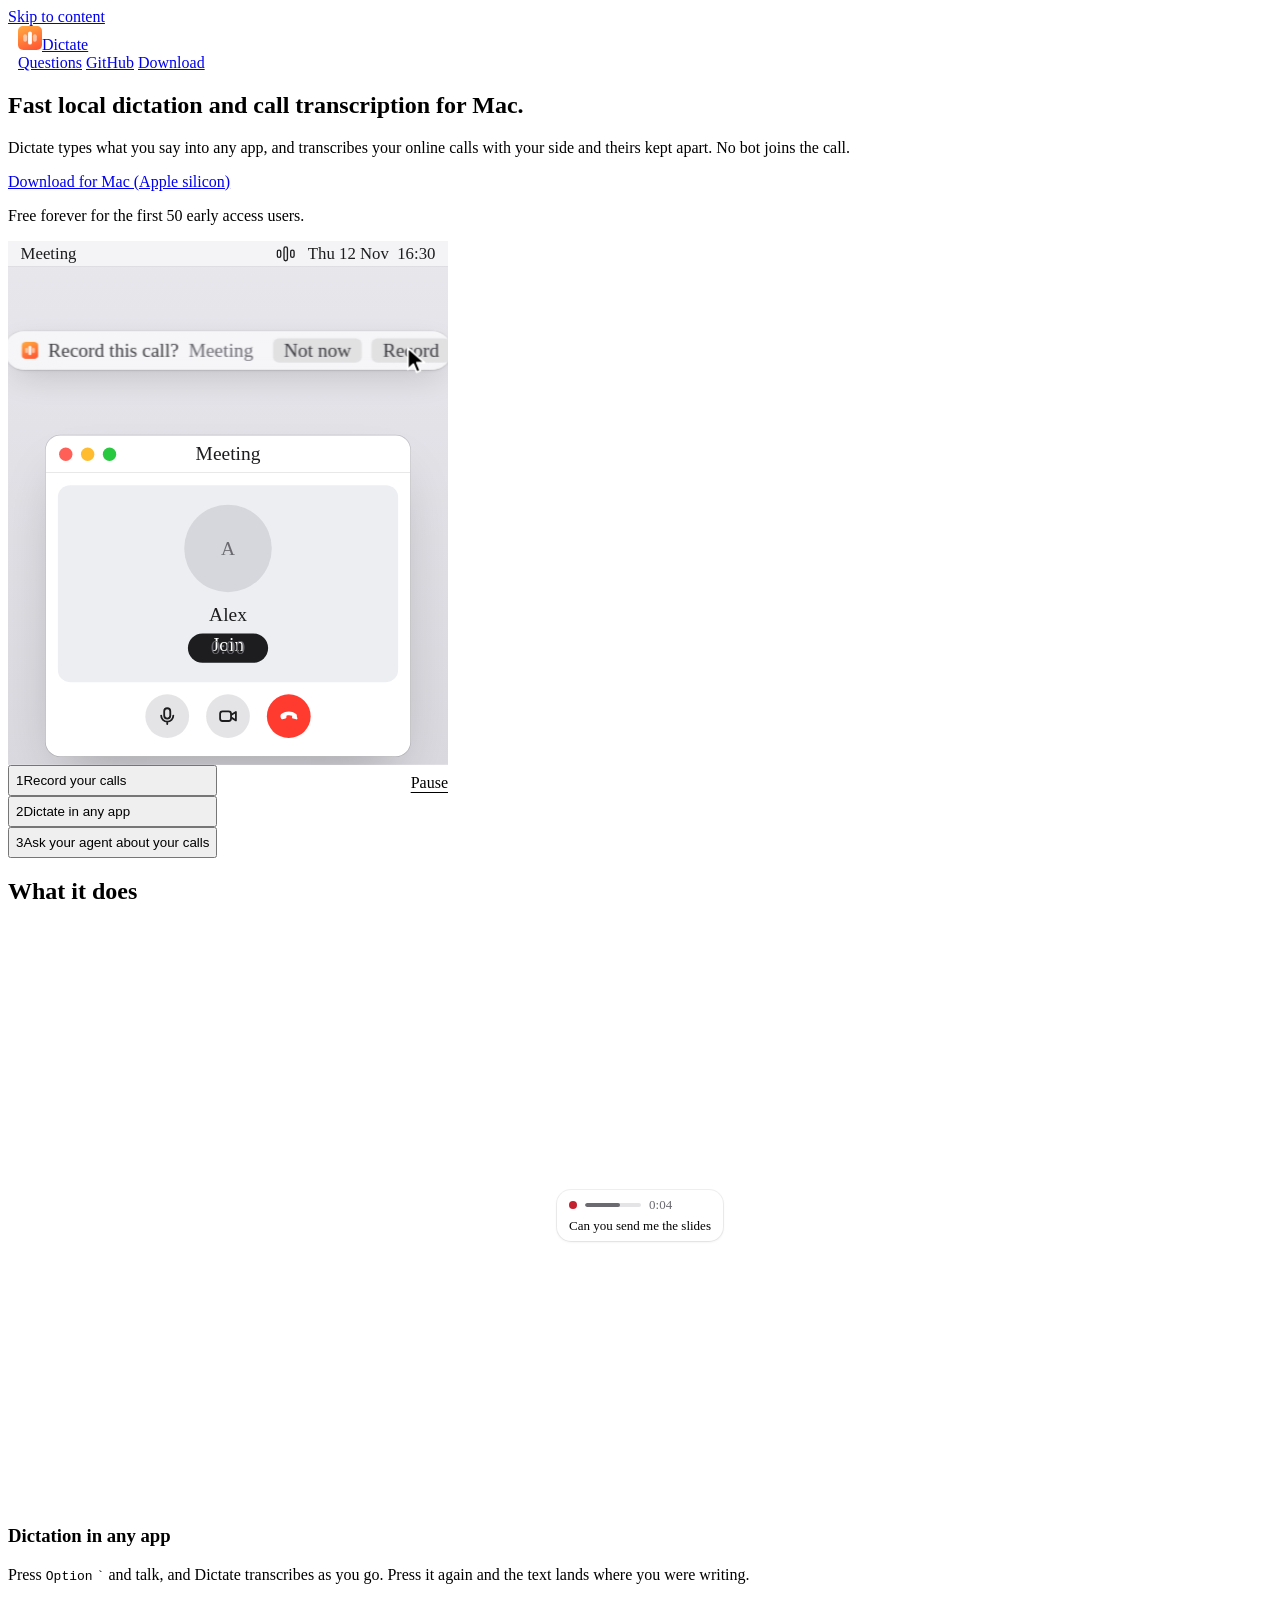
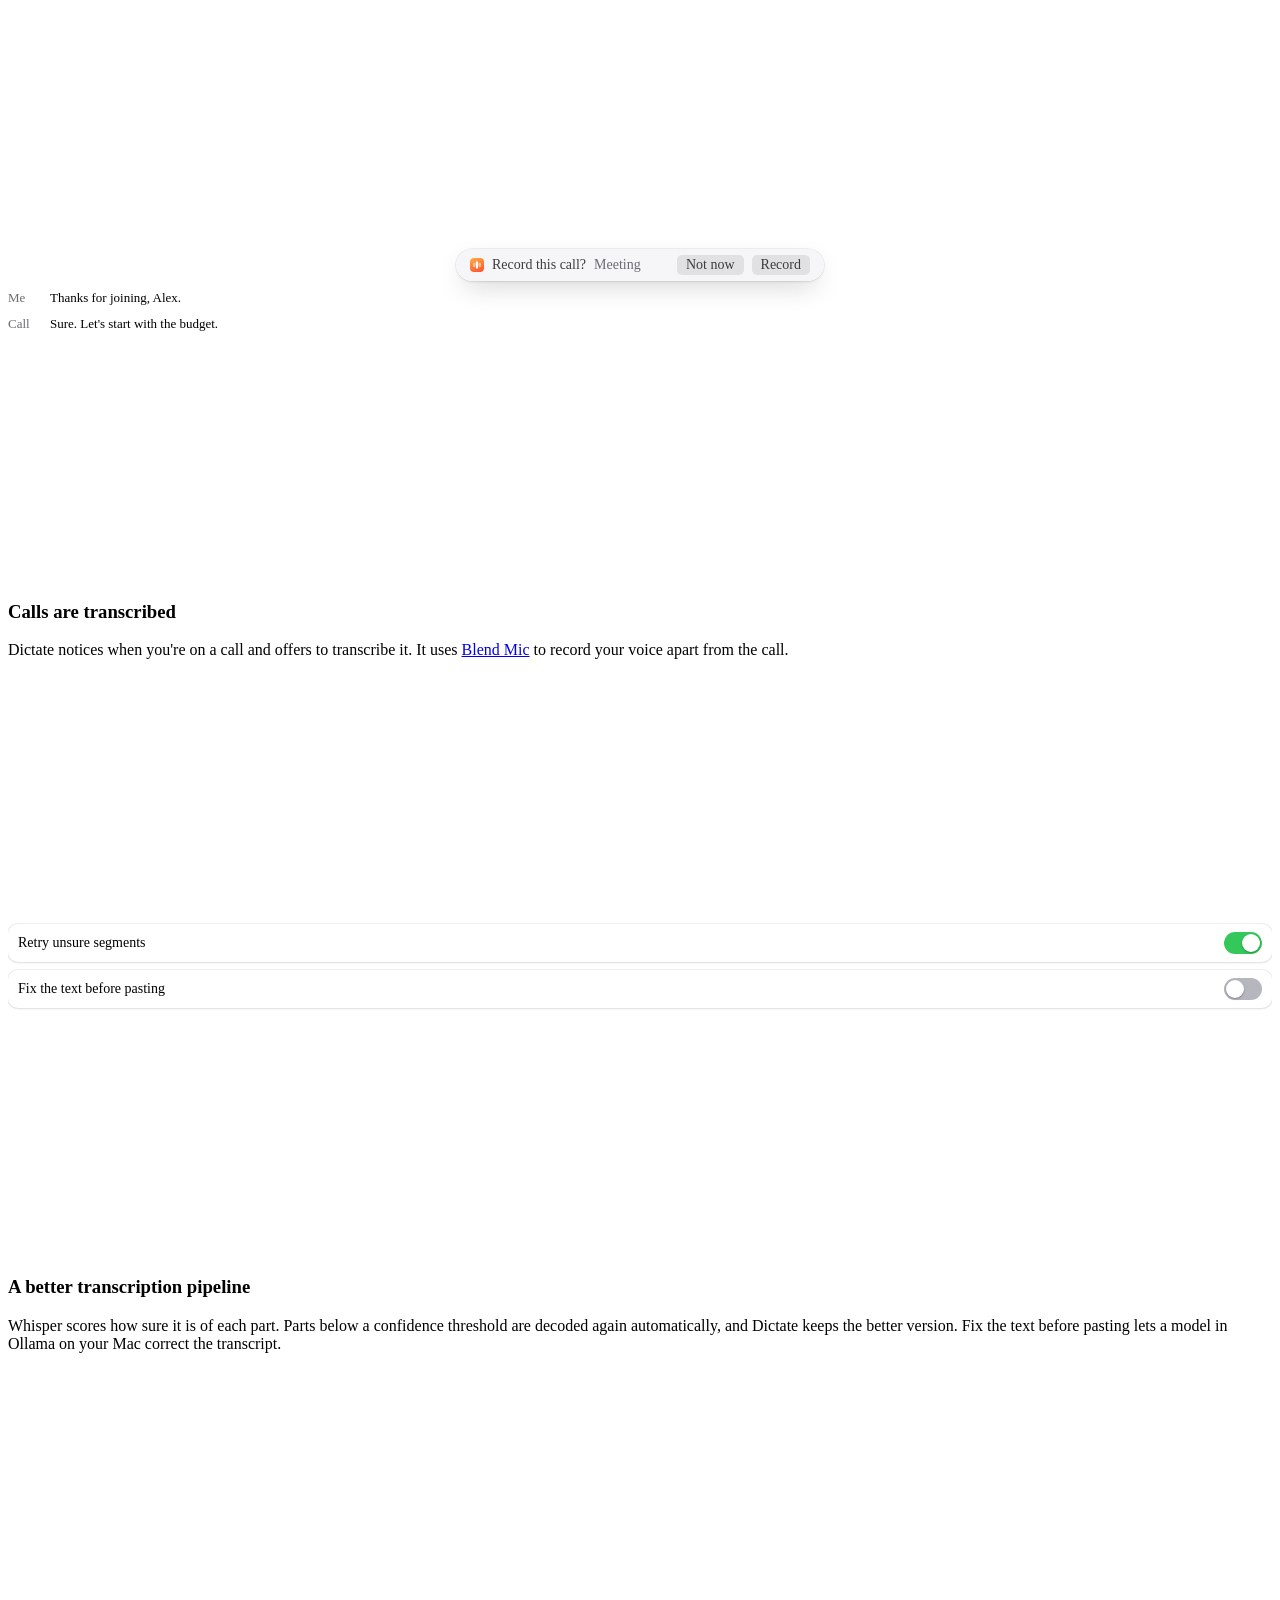
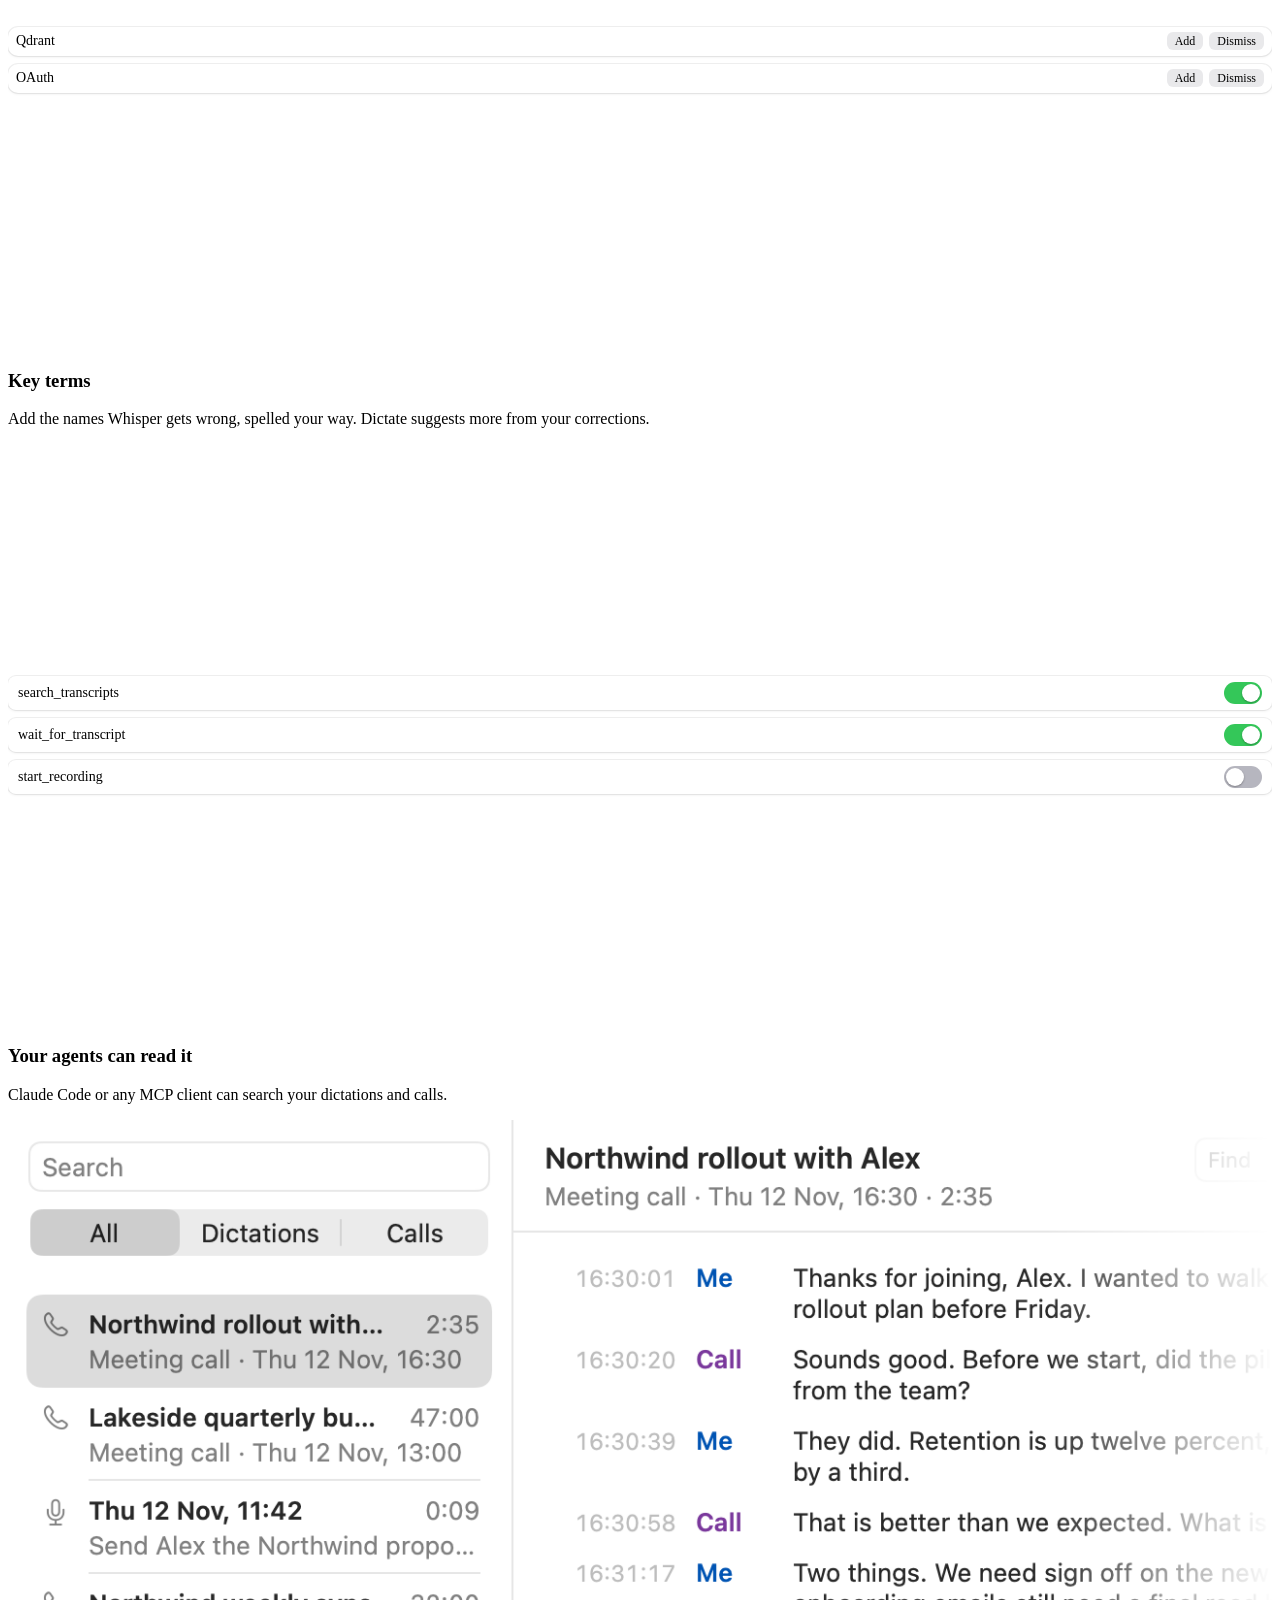
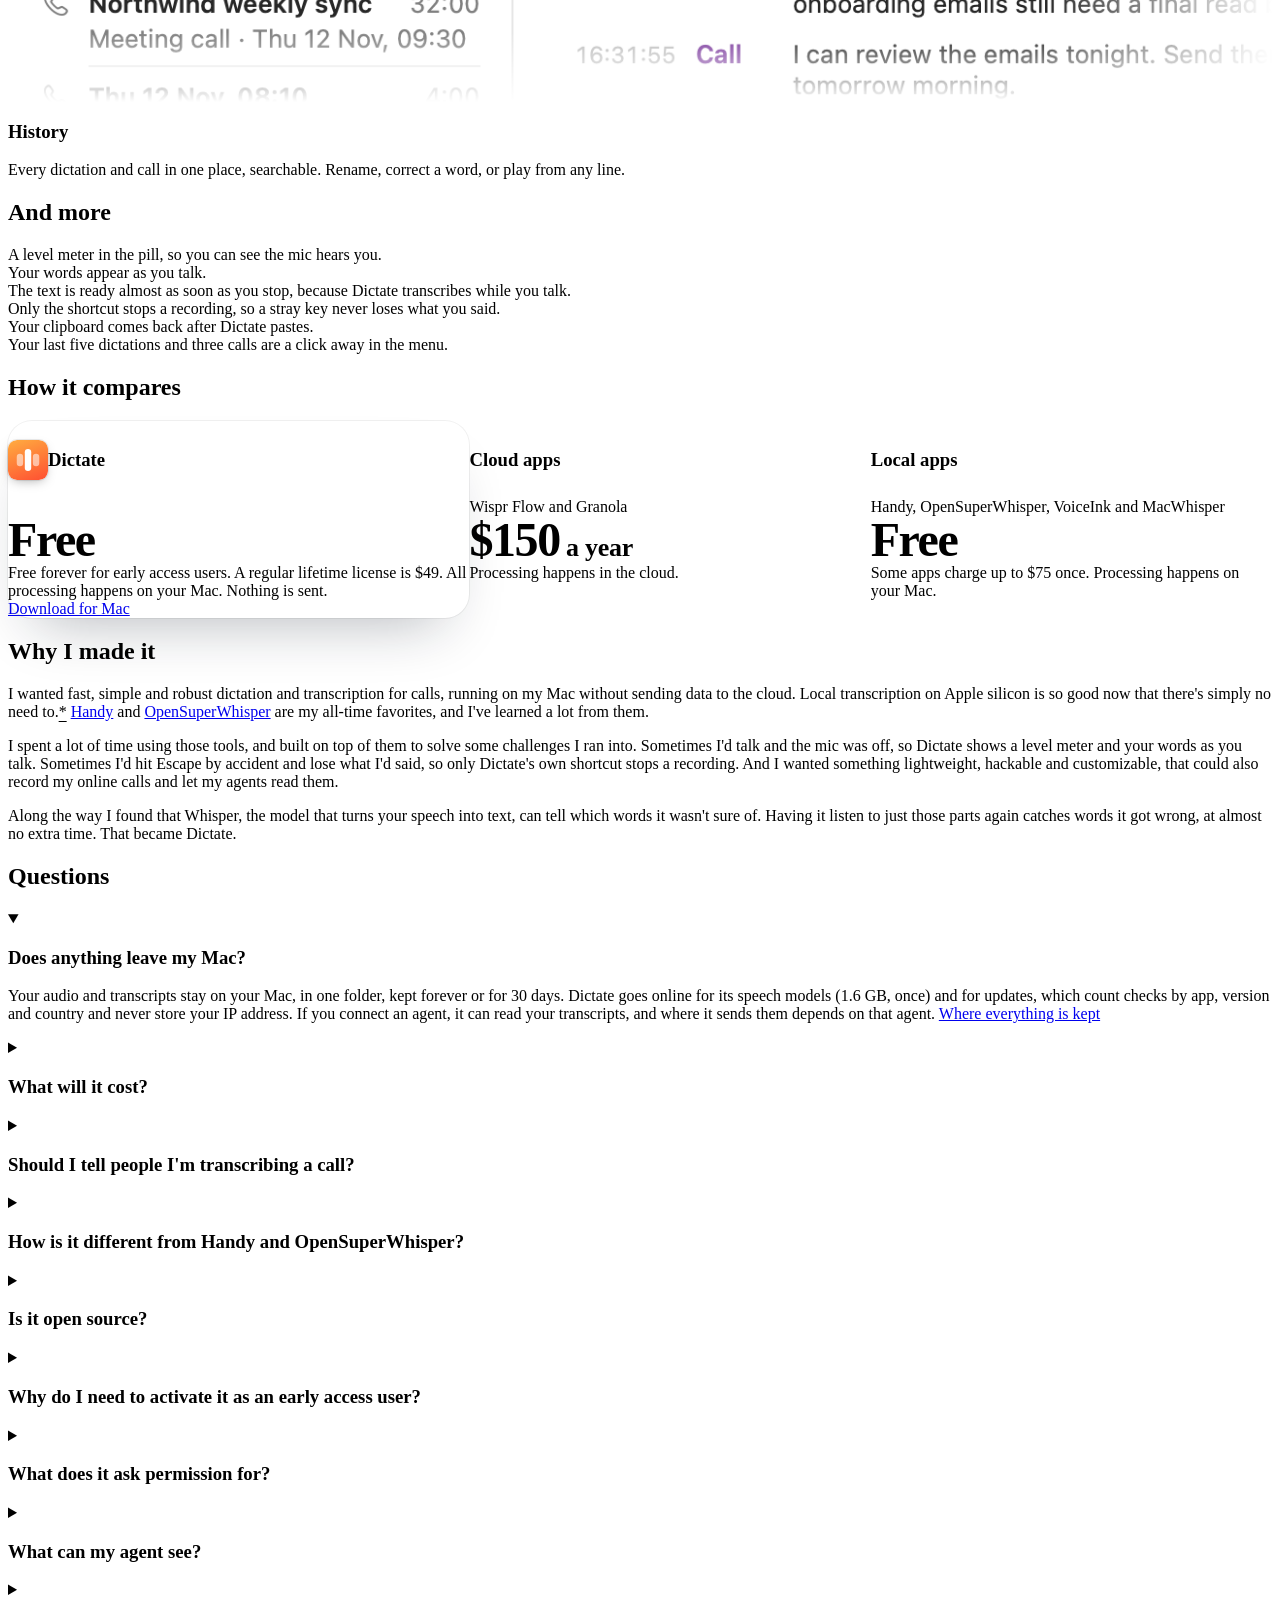
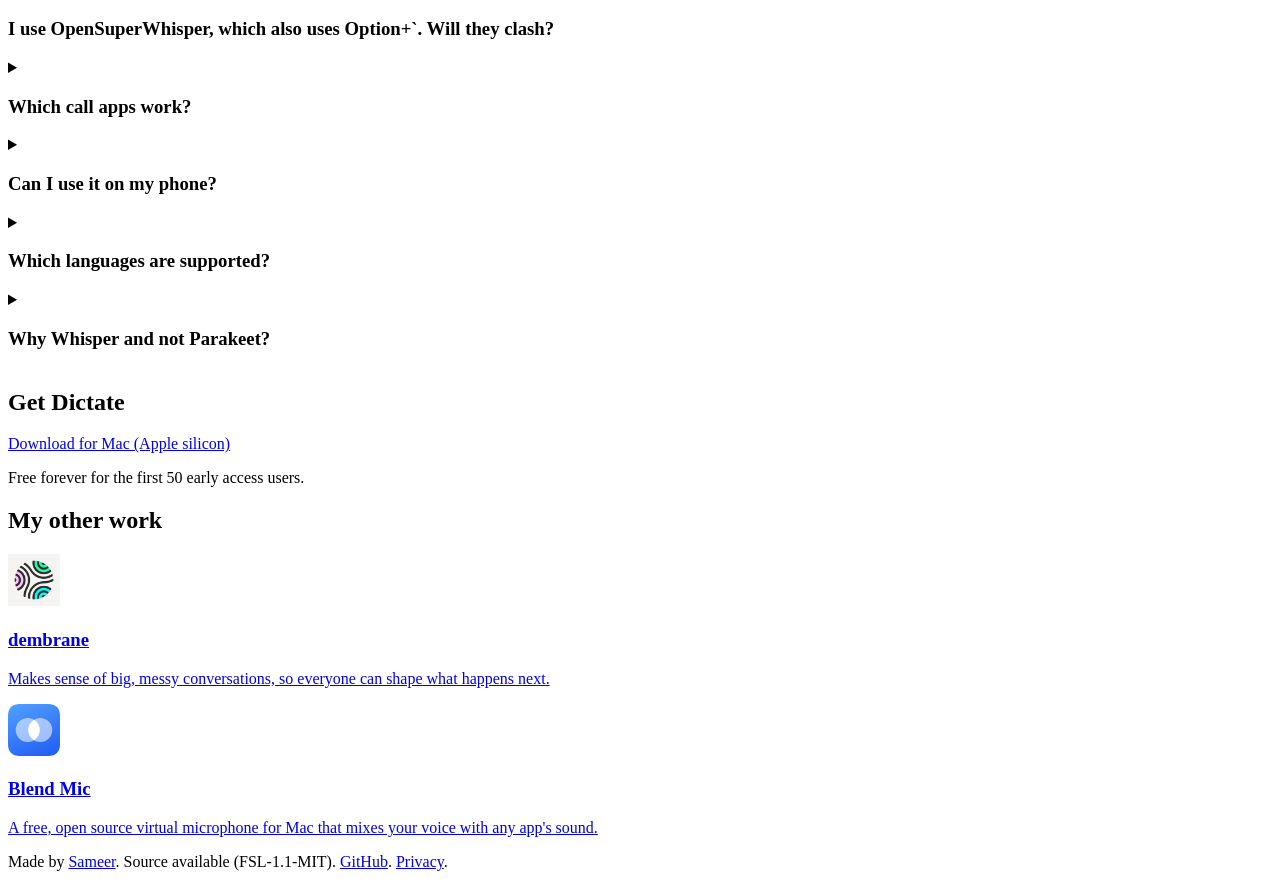
==== site/index.html @ 2f50b1d4 "fix(site): phase 3 answer and draft follow the new call" ====
<!doctype html>
<html lang="en">
<head>
<meta name="google-site-verification" content="yIswHnPtZ-nIXyURs0nLVeaXR0_zyeNWoyeVSVrAD-U">
<meta charset="utf-8">
<meta name="viewport" content="width=device-width, initial-scale=1">
<title>Dictate: fast local dictation and call transcription for Mac</title>
<meta name="description" content="Fast local dictation and call transcription for Mac. Dictate types into any app and records your online calls with your side and theirs kept apart. Free forever for the first 50 early access users.">
<link rel="canonical" href="https://spashii.github.io/dictate/">
<meta property="og:type" content="website">
<meta property="og:site_name" content="Dictate">
<meta property="og:url" content="https://spashii.github.io/dictate/">
<meta property="og:title" content="Dictate: fast local dictation and call transcription for Mac">
<meta property="og:description" content="Fast local dictation and call transcription for Mac. Dictate types into any app and records your online calls with your side and theirs kept apart. Free forever for the first 50 early access users.">
<meta property="og:image" content="https://spashii.github.io/dictate/og.png">
<meta property="og:image:width" content="1200">
<meta property="og:image:height" content="630">
<meta property="og:image:alt" content="Dictate: fast local dictation and call transcription for Mac">
<meta name="twitter:card" content="summary_large_image">
<meta name="twitter:title" content="Dictate: fast local dictation and call transcription for Mac">
<meta name="twitter:description" content="Fast local dictation and call transcription for Mac. Dictate types into any app and records your online calls with your side and theirs kept apart. Free forever for the first 50 early access users.">
<meta name="twitter:image" content="https://spashii.github.io/dictate/og.png">
<meta name="theme-color" content="#ffffff" media="(prefers-color-scheme: light)">
<meta name="theme-color" content="#000000" media="(prefers-color-scheme: dark)">
<link rel="icon" href="icon.svg" type="image/svg+xml">
<script type="application/ld+json">
[
 {
  "@context": "https://schema.org",
  "@type": "SoftwareApplication",
  "name": "Dictate",
  "description": "Fast local dictation and call transcription for Mac. Dictate types into any app and records your online calls with your side and theirs kept apart.",
  "applicationCategory": "ProductivityApplication",
  "operatingSystem": "macOS",
  "softwareVersion": "0.13.0",
  "url": "https://spashii.github.io/dictate/",
  "image": "https://spashii.github.io/dictate/og.png",
  "offers": {
   "@type": "Offer",
   "price": "0",
   "priceCurrency": "USD",
   "description": "Free forever for the first 50 early access users."
  },
  "author": {
   "@type": "Person",
   "name": "Sameer",
   "url": "https://github.com/spashii"
  }
 },
 {
  "@context": "https://schema.org",
  "@type": "FAQPage",
  "mainEntity": [
   {
    "@type": "Question",
    "name": "Does anything leave my Mac?",
    "acceptedAnswer": {
     "@type": "Answer",
     "text": "Your audio and transcripts stay on your Mac, in one folder, kept forever or for 30 days. Dictate goes online for its speech models (1.6 GB, once) and for updates, which count checks by app, version and country and never store your IP address. If you connect an agent, it can read your transcripts, and where it sends them depends on that agent. Where everything is kept"
    }
   },
   {
    "@type": "Question",
    "name": "What will it cost?",
    "acceptedAnswer": {
     "@type": "Answer",
     "text": "Free forever for the first 50 early access users. After early access, a lifetime license costs $49."
    }
   },
   {
    "@type": "Question",
    "name": "Should I tell people I'm transcribing a call?",
    "acceptedAnswer": {
     "@type": "Answer",
     "text": "Yes. Dictate does not tell the other side, and the rules differ by country."
    }
   },
   {
    "@type": "Question",
    "name": "How is it different from Handy and OpenSuperWhisper?",
    "acceptedAnswer": {
     "@type": "Answer",
     "text": "At the core they're close, and I learned a lot from both. All three run on your Mac. Handy also runs Parakeet and works on Windows and Linux. Dictate adds three things: retries on unsure words, online calls with both sides kept apart and a local MCP server for your agents."
    }
   },
   {
    "@type": "Question",
    "name": "Is it open source?",
    "acceptedAnswer": {
     "@type": "Answer",
     "text": "No. It is source available under FSL-1.1-MIT: you can read, change and run the code, but not offer it in a commercial product that competes with it. Each version becomes MIT two years after release, and versions up to 0.11.0 already are. The code and licence are on GitHub."
    }
   },
   {
    "@type": "Question",
    "name": "Why do I need to activate it as an early access user?",
    "acceptedAnswer": {
     "@type": "Answer",
     "text": "Dictate is free, and I want to know who uses it. Your email gets the code, and I might write to hear how you use Dictate and what's missing. Tell me to stop and I will. The app does not sign in and does not report what you do."
    }
   },
   {
    "@type": "Question",
    "name": "What does it ask permission for?",
    "acceptedAnswer": {
     "@type": "Answer",
     "text": "Microphone, to hear you. Accessibility, to paste into the app you are in; without it your text waits on the clipboard. Call audio, to hear the other side of an online call; it records only the call app's sound, and you can skip it and still dictate."
    }
   },
   {
    "@type": "Question",
    "name": "What can my agent see?",
    "acceptedAnswer": {
     "@type": "Answer",
     "text": "Your dictations and call transcripts, through the tools you leave on. The server listens only on your Mac and needs the token in Settings, Agents. Tools that record or change anything start off, because your agent reads what the other side of a call says, and that could steer it."
    }
   },
   {
    "@type": "Question",
    "name": "I use OpenSuperWhisper, which also uses Option+`. Will they clash?",
    "acceptedAnswer": {
     "@type": "Answer",
     "text": "Change the shortcut in one of them, in Dictate under Settings, Shortcuts. If OpenSuperWhisper already has the speech model, Dictate reuses it instead of downloading 1.6 GB again."
    }
   },
   {
    "@type": "Question",
    "name": "Which call apps work?",
    "acceptedAnswer": {
     "@type": "Answer",
     "text": "Zoom, Teams, Slack, Discord, FaceTime, WhatsApp, Signal, Telegram, Webex, Skype and Element. Calls in a browser tab such as Meet work too. How to transcribe calls on a Mac."
    }
   },
   {
    "@type": "Question",
    "name": "Can I use it on my phone?",
    "acceptedAnswer": {
     "@type": "Answer",
     "text": "Not yet. If you have an Apple Watch, record the call as a voice memo. That's what I do. File import into Dictate is coming next."
    }
   },
   {
    "@type": "Question",
    "name": "Which languages are supported?",
    "acceptedAnswer": {
     "@type": "Answer",
     "text": "English works best. Whisper also does well in Spanish, French, German, Italian, Portuguese, Dutch, Japanese, Chinese and Korean. Other languages work too, with more mistakes. For those, pick Large v3 in Settings, Model."
    }
   },
   {
    "@type": "Question",
    "name": "Why Whisper and not Parakeet?",
    "acceptedAnswer": {
     "@type": "Answer",
     "text": "Retries use the confidence Whisper gives each part it writes, and key terms go into Whisper's prompt. Parakeet is faster, and I have not measured it against this pipeline."
    }
   }
  ]
 }
]
</script>
<link rel="stylesheet" href="https://spashii.github.io/ds/v1.css?v=__V__">
<link rel="stylesheet" href="style.css?v=__V__">
</head>
<body>
<a class="skip" href="#main">Skip to content</a>
<nav class="nav" aria-label="Main">
  <a class="brand" href="./"><img src="icon.svg" alt="" width="24" height="24"><span class="name">Dictate</span></a>
  <div class="links">
    <a href="#questions">Questions</a>
    <a href="https://github.com/spashii/dictate">GitHub</a>
    <a class="button primary small" href="#get">Download</a>
  </div>
</nav>

<main id="main">
  <section class="hero">
    <div>
      <h1><span class="h1-part">Fast local dictation</span> <span class="h1-part">and <span class="nowrap">call transcription</span></span> <span class="h1-part">for Mac.</span></h1>
      <p class="lede">Dictate types what you say into any app, and transcribes your online calls with your side and theirs kept apart. No bot joins the call.</p>
      <div class="get">
        <div class="actions"><a class="button primary" data-get href="https://dictate.firstversion.in/get">Download for Mac (Apple silicon)</a></div>
        <p class="meta" data-founding><span data-left>Free forever for the first 50 early&nbsp;access&nbsp;users.</span></p>
      </div>
    </div>

    <div class="demo-wrap">
      <div class="stage frame mac" id="demo" role="img" aria-label="Animation in three steps. Record your calls: a call with Alex is recorded. Dictate in any app: a request to an agent is dictated and sent. Ask your agent about your calls: the agent reads the call and answers with a summary and a draft email to Alex.">
        <div class="scene" id="scene" aria-hidden="true">
          <div class="menubar"><span id="mb-app">Meeting</span><span class="mbicon" id="mbicon" data-state="idle"><svg viewBox="0 0 22 18" fill="currentColor"><g class="i-idle"><path fill-rule="evenodd" d="M0.5 7A2.5 2.5 0 0 1 5.5 7V11A2.5 2.5 0 0 1 0.5 11ZM1.9 7A1.1 1.1 0 0 1 4.1 7V11A1.1 1.1 0 0 1 1.9 11ZM7.5 3.5A2.5 2.5 0 0 1 12.5 3.5V14.5A2.5 2.5 0 0 1 7.5 14.5ZM8.9 3.5A1.1 1.1 0 0 1 11.1 3.5V14.5A1.1 1.1 0 0 1 8.9 14.5ZM14.5 7A2.5 2.5 0 0 1 19.5 7V11A2.5 2.5 0 0 1 14.5 11ZM15.9 7A1.1 1.1 0 0 1 18.1 7V11A1.1 1.1 0 0 1 15.9 11Z"/></g><g class="i-call"><path fill-rule="evenodd" d="M0.5 7A2.5 2.5 0 0 1 5.5 7V11A2.5 2.5 0 0 1 0.5 11ZM7.5 3.5A2.5 2.5 0 0 1 12.5 3.5V14.5A2.5 2.5 0 0 1 7.5 14.5ZM14.5 7A2.5 2.5 0 0 1 19.5 7V11A2.5 2.5 0 0 1 14.5 11Z"/><circle cx="20" cy="2.1" r="1.9"/></g><g class="i-dict"><path fill-rule="evenodd" d="M0.5 7A2.5 2.5 0 0 1 5.5 7V11A2.5 2.5 0 0 1 0.5 11ZM1.9 7A1.1 1.1 0 0 1 4.1 7V11A1.1 1.1 0 0 1 1.9 11ZM7.5 3.5A2.5 2.5 0 0 1 12.5 3.5V14.5A2.5 2.5 0 0 1 7.5 14.5ZM14.5 7A2.5 2.5 0 0 1 19.5 7V11A2.5 2.5 0 0 1 14.5 11ZM15.9 7A1.1 1.1 0 0 1 18.1 7V11A1.1 1.1 0 0 1 15.9 11Z"/></g></svg></span><span class="clock">Thu 12 Nov&nbsp;&nbsp;16:30</span></div>
          <div class="cam" id="cam">
            <div class="win callwin" id="callwin">
              <div class="wtitle"><span class="lights"><i></i><i></i><i></i></span>Meeting</div>
              <div class="tile"><div class="avatar">A</div><div class="who">Alex</div><div class="slot"><span class="join" id="join">Join</span><div class="ctime" id="ctime">0:00</div></div></div>
              <div class="ctrls">
                <span class="cb"><svg viewBox="0 0 16 16" fill="none" stroke="currentColor" stroke-width="1.5" stroke-linecap="round"><rect x="5.5" y="1.5" width="5" height="8.5" rx="2.5"/><path d="M3 7.5a5 5 0 0 0 10 0M8 12.5v2"/></svg></span>
                <span class="cb"><svg viewBox="0 0 16 16" fill="none" stroke="currentColor" stroke-width="1.5" stroke-linejoin="round"><rect x="1.5" y="4" width="9" height="8" rx="2"/><path d="m10.5 7 4-2.5v7l-4-2.5"/></svg></span>
                <span class="cb end"><svg viewBox="0 0 16 16" fill="currentColor"><path transform="rotate(135 8 8)" d="M4.2 1.6c.5-.3 1.1-.2 1.4.3l1.3 2.2c.3.5.2 1.1-.2 1.4l-.9.7c.6 1.5 1.8 2.8 3.3 3.5l.8-.9c.4-.4 1-.5 1.4-.2l2.2 1.3c.5.3.6.9.3 1.4l-.7 1.2c-.5.8-1.4 1.2-2.3 1C6.4 12.6 3.4 9.6 2.5 5.4c-.2-.9.2-1.8 1-2.3z"/></svg></span>
              </div>
            </div>

            <div class="win chat" id="chat">
              <div class="wtitle"><span class="lights"><i></i><i></i><i></i></span>Agent</div>
              <div class="msgs">
                <div class="mw" id="m-user"><div><div class="m me">Summarize my call with Alex and draft a follow-up email. Check our earlier calls too, and add any names you misheard to my key terms.</div></div></div>
                <div class="mw" id="m-tools"><div><div class="m tools">
                  <div class="mw tw"><div><div class="tr"><i class="st"></i><img class="src" src="icon.svg" alt="" width="12" height="12"><span class="by">Dictate MCP</span><span class="nm">get_transcript</span></div></div></div>
                  <div class="mw tw"><div><div class="tr"><i class="st"></i><img class="src" src="icon.svg" alt="" width="12" height="12"><span class="by">Dictate MCP</span><span class="nm">list_calls</span></div></div></div>
                  <div class="mw tw"><div><div class="tr"><i class="st"></i><img class="src" src="icon.svg" alt="" width="12" height="12"><span class="by">Dictate MCP</span><span class="nm">search_transcripts</span></div></div></div>
                  <div class="mw tw"><div><div class="tr"><i class="st"></i><img class="src" src="icon.svg" alt="" width="12" height="12"><span class="by">Dictate MCP</span><span class="nm">add_key_terms</span><span class="arg">Northwind, Q3 deck</span></div></div></div>
                </div></div></div>
                <div class="mw" id="m-sum"><div><div class="m" id="sum">Alex will chase legal today, so Friday holds if they sign off by Wednesday. Last week you also promised the Q3 deck by Friday. I added Northwind and Q3 deck to your key terms.</div></div></div>
                <div class="mw" id="m-mail"><div><div class="m mail"><span class="to">Draft to Alex</span><span id="mail">Hi Alex, thanks for today. Here is the deck I promised. Let me know once legal signs off.</span></div></div></div>
              </div>
              <div class="inp">
                <div class="field" id="field"><span class="caret c0"></span><span class="ph">Message</span><span class="txt">Summarize my call with Alex and draft a follow-up email. Check our earlier calls too, and add any names you misheard to my key terms.</span></div>
                <span class="send" id="send"><svg viewBox="0 0 16 16" fill="none" stroke="currentColor" stroke-width="1.8" stroke-linecap="round" stroke-linejoin="round"><path d="M8 13V3M3.5 7.5 8 3l4.5 4.5"/></svg></span>
              </div>
            </div>

            <div class="pill nudge" id="nudge">
              <img class="dic" src="icon.svg" alt="" width="14" height="14">
              <span>Record this call?</span><span class="s">Meeting</span><span class="sp"></span><span class="bt">Not now</span><span class="bt" id="recbtn">Record</span>
            </div>
            <div class="pill callpill" id="callpill">
              <div class="row"><img class="dic" src="icon.svg" alt="" width="14" height="14"><i class="dot"></i><span>Recording call</span><span class="s tn" id="ptime">0:00</span><span class="s">&#x2325;&#x21E7;` stops</span></div>
              <div class="ln"><div><span><b class="me">Me</b>Thanks for joining, Alex.</span></div></div>
              <div class="ln"><div><span><b class="them">Call</b>Happy to. Shall we start with the budget?</span></div></div>
              <div class="ln"><div><span><b class="me">Me</b>Yes. The Northwind numbers came in this morning.</span></div></div>
              <div class="ln"><div><span><b class="them">Call</b>Good. Are we still on track for Friday?</span></div></div>
              <div class="ln"><div><span><b class="me">Me</b>We are, if legal signs off by Wednesday.</span></div></div>
              <div class="ln"><div><span><b class="them">Call</b>I'll chase them today.</span></div></div>
              <div class="ln"><div><span><b class="me">Me</b>Perfect. I'll send the deck after this.</span></div></div>
            </div>
            <div class="pill stopped" id="stopped"><img class="dic" src="icon.svg" alt="" width="14" height="14"><i class="sq"></i><span>Meeting call</span><span class="s tn" id="stime">0:10</span><span class="copy">Copy Transcript</span></div>
            <div class="pill dpill" id="dpill">
              <div class="row rec"><img class="dic" src="icon.svg" alt="" width="14" height="14"><i class="dot"></i><span class="lv"><i id="lvl"></i></span><span class="s tn" id="dtime">0:00</span></div>
              <div class="row busy"><img class="dic" src="icon.svg" alt="" width="14" height="14"><i class="spin"></i><span>Transcribing</span></div>
              <div class="dtext" id="dtext"></div>
            </div>

            <div class="hud" id="hud"><span class="key opt"><b class="sym">&#x2325;</b><b class="lab">option</b></span><span class="plus">+</span><span class="key tick"><b class="sym">~</b><b class="lab">`</b></span></div>
            <div class="cursor" id="cursor"><svg viewBox="0 0 20 24"><path d="M3 2v17.6l4.5-4.3 2.8 6.6 3-1.3-2.8-6.5h6.3z" fill="#000" stroke="#fff" stroke-width="1.5" stroke-linejoin="round"/></svg></div>
          </div>
        </div>
      </div>
      <div class="beats" id="beats">
        <ol class="phases">
          <li><button type="button" class="button small phase" data-phase="0"><span class="prog" aria-hidden="true"><b></b></span><span class="n">1</span>Record your calls</button></li>
          <li><button type="button" class="button small phase" data-phase="1"><span class="prog" aria-hidden="true"><b></b></span><span class="n">2</span>Dictate in any app</button></li>
          <li><button type="button" class="button small phase" data-phase="2"><span class="prog" aria-hidden="true"><b></b></span><span class="n">3</span>Ask your agent about your calls</button></li>
        </ol>
        <button type="button" class="linklike" id="pause">Pause</button>
      </div>
    </div>
  </section>

  <section>
    <h2>What it does</h2>
    <div class="cards">
      <div class="card">
        <div class="art well mac" aria-hidden="true"><div class="pillc col"><span style="display:flex;align-items:center;gap:8px"><span class="rd"></span><span class="levelbar"><i style="width:62%"></i></span><span class="time">0:04</span></span><span>Can you send me the slides</span></div></div>
        <h3>Dictation in any app</h3>
        <p>Press <span class="nowrap"><kbd>Option</kbd> <kbd>`</kbd></span> and talk, and Dictate transcribes as you go. Press it again and the text lands where you were writing.</p>
      </div>
      <div class="card">
        <div class="art well mac" aria-hidden="true"><div class="pill nudge"><img class="dic" src="icon.svg" alt="" width="14" height="14"><span>Record this call?</span><span class="s">Meeting</span><span class="sp"></span><span class="bt">Not now</span><span class="bt">Record</span></div><div class="ml"><span class="w">Me</span><span>Thanks for joining, Alex.</span></div><div class="ml"><span class="w">Call</span><span>Sure. Let's start with the budget.</span></div></div>
        <h3>Calls are transcribed</h3>
        <p>Dictate notices when you're on a call and offers to transcribe it. It uses <a href="https://spashii.github.io/blend/">Blend Mic</a> to record your voice apart from the call.</p>
      </div>
      <div class="card">
        <div class="art well mac" aria-hidden="true"><div class="toggle-row"><span>Retry unsure segments</span><span class="switch on"></span></div><div class="toggle-row"><span>Fix the text before pasting</span><span class="switch"></span></div></div>
        <h3>A better transcription pipeline</h3>
        <p>Whisper scores how sure it is of each part. Parts below a confidence threshold are decoded again automatically, and Dictate keeps the better version. Fix the text before pasting lets a model in Ollama on your Mac correct the transcript.</p>
      </div>
      <div class="card">
        <div class="art well mac" aria-hidden="true"><div class="sug"><span class="g">Qdrant</span><span class="bt main">Add</span><span class="bt">Dismiss</span></div><div class="sug"><span class="g">OAuth</span><span class="bt main">Add</span><span class="bt">Dismiss</span></div></div>
        <h3>Key terms</h3>
        <p>Add the names Whisper gets wrong, spelled your way. Dictate suggests more from your corrections.</p>
      </div>
      <div class="card">
        <div class="art well mac" aria-hidden="true"><div class="tool"><span>search_transcripts</span><span class="switch on"></span></div><div class="tool"><span>wait_for_transcript</span><span class="switch on"></span></div><div class="tool"><span>start_recording</span><span class="switch"></span></div></div>
        <h3>Your agents can read it</h3>
        <p>Claude Code or any MCP client can search your dictations and calls.</p>
      </div>
      <div class="card">
        <div class="well shot" aria-hidden="true"><picture><source srcset="history-dark.png" media="(prefers-color-scheme: dark)"><img src="history-light.png" alt="" width="1303" height="600" loading="lazy" decoding="async"></picture></div>
        <h3>History</h3>
        <p>Every dictation and call in one place, searchable. Rename, correct a word, or play from any line.</p>
      </div>
    </div>
  </section>

  <section class="more measure">
    <h2>And more</h2>
    <ul class="more-list">
      <li>A level meter in the pill, so you can see the mic hears you.</li>
      <li>Your words appear as you talk.</li>
      <li>The text is ready almost as soon as you stop, because Dictate transcribes while you talk.</li>
      <li>Only the shortcut stops a recording, so a stray key never loses what you said.</li>
      <li>Your clipboard comes back after Dictate pastes.</li>
      <li>Your last five dictations and three calls are a click away in the menu.</li>
    </ul>
  </section>

  <section class="compare">
    <h2 class="sr">How it compares</h2>
    <div class="tiers">
      <div class="tier tier-dictate">
        <h3 class="name"><img src="icon.svg" alt="" width="40" height="40">Dictate</h3>
        <p class="fig">Free</p>
        <p class="terms">Free forever for early access users. A regular lifetime license is <span data-price>$49</span>. All processing happens on your Mac. Nothing is sent.</p>
        <div class="get"><div class="actions"><a class="button primary" data-get href="https://dictate.firstversion.in/get">Download for Mac</a></div></div>
      </div>
      <div class="tier">
        <h3>Cloud apps</h3>
        <p class="apps">Wispr Flow and Granola</p>
        <p class="fig"><span data-eur="€140">$150</span><span class="per"> a year</span></p>
        <p class="terms">Processing happens in the cloud.</p>
      </div>
      <div class="tier">
        <h3>Local apps</h3>
        <p class="apps">Handy, OpenSuperWhisper, VoiceInk and MacWhisper</p>
        <p class="fig">Free</p>
        <p class="terms">Some apps charge up to <span data-eur="€64">$75</span> once. Processing happens on your Mac.</p>
      </div>
    </div>
  </section>

  <section class="why measure">
    <h2 class="sr">Why I made it</h2>
    <p>I wanted fast, simple and robust dictation and transcription for calls, running on my Mac without sending data to the cloud. Local transcription on Apple silicon is so good now that there's simply no need <span class="nowrap">to.<span class="note"><button type="button" class="note-mark" aria-label="Note" aria-describedby="note-local" aria-expanded="false">*</button><span class="note-pop" id="note-local" role="tooltip" hidden>Mostly. Local models still slip when you switch languages mid-sentence. They also do worse in languages Whisper knows less well. A noisy room trips up every model, cloud ones included.</span></span></span> <a href="https://handy.computer">Handy</a> and <a href="https://github.com/Starmel/OpenSuperWhisper">OpenSuperWhisper</a> are my all-time favorites, and I've learned a lot from them.</p>
    <p>I spent a lot of time using those tools, and built on top of them to solve some challenges I ran into. Sometimes I'd talk and the mic was off, so Dictate shows a level meter and your words as you talk. Sometimes I'd hit Escape by accident and lose what I'd said, so only Dictate's own shortcut stops a recording. And I wanted something lightweight, hackable and customizable, that could also record my online calls and let my agents read them.</p>
    <p>Along the way I found that Whisper, the model that turns your speech into text, can tell which words it wasn't sure of. Having it listen to just those parts again catches words it got wrong, at almost no extra time. That became Dictate.</p>
  </section>

  <section class="faq" id="questions">
    <h2>Questions</h2>
    <div class="faq-list">
      <details open>
        <summary><h3>Does anything leave my Mac?</h3></summary>
        <p>Your audio and transcripts stay on your Mac, in one folder, kept forever or for 30 days. Dictate goes online for its speech models (1.6 GB, once) and for updates, which count checks by app, version and country and never store your IP address. If you connect an agent, it can read your transcripts, and where it sends them depends on that agent. <a href="https://github.com/spashii/dictate/blob/main/docs/user/data.md">Where everything is kept</a></p>
      </details>
      <details>
        <summary><h3>What will it cost?</h3></summary>
        <p>Free forever for the first 50 early access users. After early access, a lifetime license costs <span data-price>$49</span>.</p>
      </details>
      <details>
        <summary><h3>Should I tell people I'm transcribing a call?</h3></summary>
        <p>Yes. Dictate does not tell the other side, and the rules differ by country.</p>
      </details>
      <details>
        <summary><h3>How is it different from Handy and OpenSuperWhisper?</h3></summary>
        <p>At the core they're close, and I learned a lot from both. All three run on your Mac. <a href="https://handy.computer">Handy</a> also runs Parakeet and works on Windows and Linux. Dictate adds three things: retries on unsure words, online calls with both sides kept apart and a local MCP server for your agents.</p>
      </details>
      <details>
        <summary><h3>Is it open source?</h3></summary>
        <p>No. It is source available under FSL-1.1-MIT: you can read, change and run the code, but not offer it in a commercial product that competes with it. Each version becomes MIT two years after release, and versions up to 0.11.0 already are. The code and licence are on <a href="https://github.com/spashii/dictate">GitHub</a>.</p>
      </details>
      <details>
        <summary><h3>Why do I need to activate it as an early access user?</h3></summary>
        <p>Dictate is free, and I want to know who uses it. Your email gets the code, and I might write to hear how you use Dictate and what's missing. Tell me to stop and I will. The app does not sign in and does not report what you do.</p>
      </details>
      <details>
        <summary><h3>What does it ask permission for?</h3></summary>
        <p>Microphone, to hear you. Accessibility, to paste into the app you are in; without it your text waits on the clipboard. Call audio, to hear the other side of an online call; it records only the call app's sound, and you can skip it and still dictate.</p>
      </details>
      <details>
        <summary><h3>What can my agent see?</h3></summary>
        <p>Your dictations and call transcripts, through the tools you leave on. The server listens only on your Mac and needs the token in Settings, Agents. Tools that record or change anything start off, because your agent reads what the other side of a call says, and that could steer it.</p>
      </details>
      <details>
        <summary><h3>I use OpenSuperWhisper, which also uses Option+`. Will they clash?</h3></summary>
        <p>Change the shortcut in one of them, in Dictate under Settings, Shortcuts. If OpenSuperWhisper already has the speech model, Dictate reuses it instead of downloading 1.6 GB again.</p>
      </details>
      <details>
        <summary><h3>Which call apps work?</h3></summary>
        <p>Zoom, Teams, Slack, Discord, FaceTime, WhatsApp, Signal, Telegram, Webex, Skype and Element. Calls in a browser tab such as Meet work too. <a href="transcribe-calls-on-mac/">How to transcribe calls on a Mac.</a></p>
      </details>
      <details>
        <summary><h3>Can I use it on my phone?</h3></summary>
        <p>Not yet. If you have an Apple Watch, record the call as a voice memo. That's what I do. File import into Dictate is coming next.</p>
      </details>
      <details>
        <summary><h3>Which languages are supported?</h3></summary>
        <p>English works best. Whisper also does well in Spanish, French, German, Italian, Portuguese, Dutch, Japanese, Chinese and Korean. Other languages work too, with more mistakes. For those, pick Large v3 in Settings, Model.</p>
      </details>
      <details>
        <summary><h3>Why Whisper and not Parakeet?</h3></summary>
        <p>Retries use the confidence Whisper gives each part it writes, and key terms go into Whisper's prompt. Parakeet is faster, and I have not measured it against this pipeline.</p>
      </details>
    </div>
  </section>

  <section class="bottom" id="get">
    <h2>Get Dictate</h2>
    <div class="get">
      <div class="actions"><a class="button primary" data-get href="https://dictate.firstversion.in/get">Download for Mac (Apple silicon)</a></div>
      <p class="meta" data-founding><span data-left>Free forever for the first 50 early&nbsp;access&nbsp;users.</span></p>
    </div>
  </section>

  <section class="other">
    <h2>My other work</h2>
    <div class="work">
      <a class="work-item" href="https://dembrane.com">
        <img src="dembrane.png" alt="" width="52" height="52">
        <div><h3>dembrane</h3>
        <p>Makes sense of big, messy conversations, so everyone can shape what happens next.</p></div>
      </a>
      <a class="work-item" href="https://spashii.github.io/blend/">
        <img src="blend.svg" alt="" width="52" height="52">
        <div><h3>Blend Mic</h3>
        <p>A free, open source virtual microphone for Mac that mixes your voice with any app's sound.</p></div>
      </a>
    </div>
  </section>
</main>
<footer class="site">Made by <a href="https://github.com/spashii">Sameer</a>. Source available <span class="nowrap">(FSL-1.1-MIT)</span>. <a href="https://github.com/spashii/dictate">GitHub</a>. <a href="privacy.html">Privacy</a>.</footer>

<script src="attribution.js?v=__V__"></script>
<script src="get.js?v=__V__"></script>
<script>
if (location.hostname === "spashii.github.io") {
  const s = document.createElement("script");
  s.defer = true; s.src = "https://static.cloudflareinsights.com/beacon.min.js";
  s.dataset.cfBeacon = '{"token": "14285a6efcfe4ee891ba0c75f932711c"}';
  document.head.append(s);
}
</script>
<script>
/* The note behind an asterisk: it opens on hover, on keyboard focus and on a tap, and closes when the
   pointer leaves, focus moves on, Escape is pressed or a tap lands outside. A tap or click pins it open
   until the next one, so a phone, which has no hover, can read it. The note is clamped to the window
   with a 16px gutter, because the asterisk can sit anywhere along the line. */
document.querySelectorAll(".note").forEach(note => {
  const mark = note.querySelector(".note-mark"), pop = note.querySelector(".note-pop");
  let pinned = false;
  const place = () => {
    pop.style.left = "0px";
    const r = pop.getBoundingClientRect(), max = document.documentElement.clientWidth - 16;
    const shift = r.right > max ? max - r.right : 0;
    pop.style.left = Math.max(shift, 16 - (r.left)) + "px";
  };
  const show = on => {
    if (!on) pinned = false;
    if (on === !pop.hidden) return;
    pop.hidden = !on;
    mark.setAttribute("aria-expanded", on);
    if (on) place();
  };
  note.addEventListener("pointerenter", e => { if (e.pointerType === "mouse") show(true); });
  note.addEventListener("pointerleave", e => { if (e.pointerType === "mouse" && !pinned) show(false); });
  mark.addEventListener("focus", () => show(true));
  mark.addEventListener("blur", () => show(false));
  mark.addEventListener("click", () => { if (pinned) show(false); else { pinned = true; show(true); } });
  document.addEventListener("keydown", e => { if (e.key === "Escape" && !pop.hidden) show(false); });
  document.addEventListener("pointerdown", e => { if (!note.contains(e.target)) show(false); });
});
</script>
<script>
/* Hero demo, a 26.3 second loop in three steps: record your calls (about 13 seconds), dictate in any
   app and ask your agent about your calls (about six seconds each). It opens on the meeting window with a Join button, so the
   first frame shows where a call starts before Dictate does anything. The pointer clicks Join and
   the call starts at 0:00 a beat after the press, so the press shows, and the Record this call?
   nudge appears with it, one sequence, because Dictate notices the call the moment it begins. The
   call clock ticks in real time, one second per second, from 0:00 at the call start to the end of
   the drawn call, and the stopped pill shows that same elapsed time. One function of
   t feeds the call window, the recording pill and the stopped pill, so they always agree. Then the
   pointer clicks Record and the pill shows the call's seven lines as they are said, one a second, so
   each can be read; the pill grows to hold all seven, older lines dimming. The call holds three seconds
   on the last line, ends, and the stopped pill rests for a second before the next step. Steps 2 and 3
   are timed from the start of step 2, so a longer call moves them without changing them. The agent's
   answer starts 7.9 s into step 2; the finished
   message rests 1.2 s before Send and the answer and mail 2.5 s before the fade. Every frame is a
   function of the clock t, so the loop can pause, resume, jump to a phase and reset to the
   pre-Join state without drift; CSS transitions carry the motion between states. It runs only
   while the stage is on screen and the tab is visible, holds 2.5 seconds on the answer, fades, and
   starts again. The phase buttons jump to a step and play on from there. Reduced motion shows one
   still frame per phase, picked with the phase buttons; the first, shown on load, is the call with all
   seven lines. The meeting
   app is drawn generic, named Meeting, so the drawing endorses no particular product. */
(() => {
  const $ = id => document.getElementById(id);
  const stage = $("demo");
  if (!stage) return;
  const scene = $("scene"), cam = $("cam"), beats = $("beats"), pause = $("pause");
  const mbicon = $("mbicon"), callwin = $("callwin"), ctime = $("ctime"), mbApp = $("mb-app");
  const join = $("join"), nudge = $("nudge"), recbtn = $("recbtn"), cursor = $("cursor");
  const callpill = $("callpill"), ptime = $("ptime"), lines = [...callpill.querySelectorAll(".ln")];
  const stopped = $("stopped"), stime = $("stime");
  const dpill = $("dpill"), dtext = $("dtext"), dtime = $("dtime"), lvl = $("lvl"), hud = $("hud");
  const chat = $("chat"), field = $("field"), send = $("send");
  const mUser = $("m-user"), mTools = $("m-tools"), mSum = $("m-sum"), mMail = $("m-mail");
  const tools = [...chat.querySelectorAll(".tw")];
  const phases = [...beats.querySelectorAll(".phase")], bars = phases.map(b => b.querySelector(".prog b"));

  // The call's lines arrive a second apart from 3.1 s, one per line in the markup; the call ends three
  // seconds after the last, and step 2 starts a second later.
  const LINES = lines.map((_, i) => 3100 + 1000 * i), END = LINES[LINES.length - 1] + 3000, S = END + 1000;
  const T = {
    cursorIn: 300, joinClick: 1000, join: 1150, toRec: 1300, click: 2400, rec: 2600, lines: LINES, end: END,
    step2: S, keys1: S + 400, press1: S + 550, dict: S + 650, chunks: [S + 1000, S + 1650, S + 2300, S + 2950],
    keys2: S + 3300, press2: S + 3450, busy: S + 3500, type: [S + 3800, S + 4600], send: S + 5800,
    step3: S + 5800, tools: [S + 6000, S + 6450, S + 6900, S + 7350], sum: [S + 7900, S + 8900], mail: [S + 9100, S + 10100],
    fade: S + 12600, loop: S + 13200
  };
  const STEPS = [0, T.step2, T.step3, T.fade];
  // One still frame per phase for reduced motion: the call with every line in, two chunks of words, the answer.
  const STILL = [LINES[LINES.length - 1] + 1500, T.chunks[1] + 200, T.mail[1]];
  const SAID = ["Summarize my call with Alex", "and draft a follow-up email.", "Check our earlier calls too,", "and add any names you misheard to my key terms."];

  // The scene is drawn at 420 by 500 (360 on a narrow column) and scaled to the column.
  // On a narrow column the scene is drawn 360 wide with no camera lean, so the type stays near its real size.
  const fit = () => { const narrow = stage.clientWidth < 400; stage.classList.toggle("narrow", narrow); scene.style.transform = "scale(" + stage.clientWidth / (narrow ? 360 : 420) + ")"; };
  fit();
  new ResizeObserver(fit).observe(stage);

  const cls = (el, c, on) => el.classList.toggle(c, !!on);
  const txt = (el, s) => { if (el.textContent !== s) el.textContent = s; };
  const clock = s => Math.floor(s / 60) + ":" + String(s % 60).padStart(2, "0");
  const clamp = x => Math.max(0, Math.min(1, x));
  const split = el => {
    const ws = el.textContent.trim().split(/\s+/);
    el.textContent = "";
    return ws.map((w, i) => { const s = document.createElement("span"); s.className = "w"; s.textContent = w + (i < ws.length - 1 ? " " : ""); el.append(s); return s; });
  };
  const sumW = split($("sum")), mailW = split($("mail")), fieldW = split(field.querySelector(".txt"));
  const caret = document.createElement("span"); caret.className = "caret c1"; field.querySelector(".txt").append(caret);
  // A word that appears during live play also gets "in", which settles it into place; a snap sets
  // "on" alone so a jumped-to frame shows the words already at rest.
  let snapping = false;
  const reveal = (ws, t, [a, b], land) => {
    const n = Math.ceil(clamp((t - a) / (b - a)) * ws.length);
    ws.forEach((w, i) => { cls(w, "on", i < n); if (land) cls(w, "in", i < n && (w.classList.contains("in") || !snapping)); });
  };
  // Where the pointer clicks, in scene units: offsets ignore the camera and the entrance motion.
  const centre = el => {
    let x = el.offsetWidth / 2, y = el.offsetHeight / 2;
    for (let n = el; n && n !== cam; n = n.offsetParent) { x += n.offsetLeft; y += n.offsetTop; }
    return [x, y];
  };
  // The app keeps the end of the live text: two lines, older words dropped from the front.
  let said = null;
  const setSaid = s => {
    if (s === said) return;
    said = s;
    dtext.textContent = s;
    const words = s.split(" ");
    while (dtext.offsetHeight > 34 && words.length > 1) { words.shift(); dtext.textContent = "…" + words.join(" "); }
  };

  const render = t => {
    const on = (a, b = Infinity) => t >= a && t < b;
    const step = t < T.step2 ? 0 : t < T.step3 ? 1 : 2;

    // Step 1: the call, the nudge, Record, the call pill, the stopped call.
    cls(cam, "top", on(0, T.step2));
    txt(mbApp, step ? "Agent" : "Meeting");
    // Same glyphs as the app: dictating wins over the call, as in menuBarImage.
    mbicon.dataset.state = on(T.dict, T.busy) ? "dict" : on(T.rec, T.end) ? "call" : "idle";
    cls(callwin, "on", t < T.step2);
    cls(callwin, "joined", on(T.join));
    const sec = t0 => Math.max(0, Math.floor((t0 - T.join) / 1000));
    txt(ctime, t >= T.end ? "Call ended" : clock(sec(t)));
    cls(nudge, "on", on(T.join, T.rec));
    const joinDown = on(T.joinClick, T.joinClick + 200), click = on(T.click, T.click + 200);
    cls(join, "down", joinDown);
    cls(recbtn, "down", click);
    cls(cursor, "on", on(T.cursorIn, T.rec + 300));
    cls(cursor, "down", joinDown || click);
    const [x, y] = t < T.cursorIn + 80 ? [330, 330] : centre(t < T.toRec ? join : recbtn);
    cursor.style.transform = "translate(" + (x - 5) + "px," + (y - 4) + "px)";
    cls(callpill, "on", on(T.rec, T.end));
    const n = T.lines.filter(a => t >= a).length;
    cls(callpill, "open", n);
    // The newest line is full strength and each older one a step dimmer, down to .4, so all seven stay readable.
    lines.forEach((el, i) => { cls(el, "on", i < n); el.style.opacity = i < n ? Math.max(.4, 1 - .12 * (n - 1 - i)).toFixed(2) : ""; });
    txt(ptime, clock(sec(Math.min(t, T.end))));
    cls(stopped, "on", on(T.end, T.step2 + 200));
    txt(stime, clock(sec(T.end)));

    // Step 2: the agent's window, the shortcut, the dictation pill, the paste and send.
    cls(chat, "on", on(T.step2));
    cls(hud, "on", on(T.keys1, T.keys1 + 700) || on(T.keys2, T.keys2 + 600));
    cls(hud, "down", on(T.press1, T.press1 + 240) || on(T.press2, T.press2 + 240));
    cls(dpill, "on", on(T.dict, T.type[0]));
    cls(dpill, "is-busy", on(T.busy));
    setSaid(SAID.slice(0, T.chunks.filter(a => t >= a).length).join(" "));
    txt(dtime, clock(Math.max(0, Math.floor((Math.min(t, T.busy) - T.dict) / 1000))));
    const talking = on(T.dict + 300, T.keys2);
    lvl.style.width = (talking ? 16 + 70 * Math.abs(Math.sin(t / 170) * Math.sin(t / 410 + 1)) : 6).toFixed(0) + "%";
    // The message field is focused as the window opens and fills word by word as the words land.
    cls(field, "hot", on(T.step2, T.send));
    cls(field, "has", on(T.type[0], T.send));
    reveal(fieldW, t < T.send ? t : 0, T.type, true);
    cls(send, "ready", on(T.type[1], T.send));
    cls(send, "down", on(T.send - 180, T.send));

    // Step 3: the tool calls, then the answer. What came before steps back.
    cls(mUser, "on", on(T.send));
    cls(mUser, "dim", on(T.tools[0]));
    cls(mTools, "on", on(T.tools[0]));
    cls(mTools, "dim", on(T.sum[0]));
    tools.forEach((el, i) => { cls(el, "on", on(T.tools[i])); cls(el, "done", on(T.tools[i] + 250)); });
    cls(mSum, "on", on(T.sum[0]));
    reveal(sumW, t, T.sum);
    cls(mMail, "on", on(T.mail[0]));
    reveal(mailW, t, T.mail);

    phases.forEach((b, i) => {
      if (i === step) b.setAttribute("aria-current", "step"); else b.removeAttribute("aria-current");
      bars[i].style.transform = "scaleX(" + (i === step && !still.matches ? clamp((t - STEPS[i]) / (STEPS[i + 1] - STEPS[i])) : 0).toFixed(4) + ")";
    });
  };

  // Jump to a moment with no transitions, then let the next change animate again.
  const snap = t0 => { snapping = true; scene.classList.add("instant"); beats.classList.add("instant"); render(t0); snapping = false; void scene.offsetHeight; scene.classList.remove("instant"); beats.classList.remove("instant"); };

  const still = matchMedia("(prefers-reduced-motion: reduce)");
  let t = 0, last = 0, raf = 0, paused = false, seen = false, faded = false;
  const running = () => !paused && seen && !document.hidden && !still.matches;
  const tick = now => {
    raf = 0;
    if (!running()) return;
    t += Math.min(now - last, 100);
    last = now;
    if (t >= T.fade && !faded) { faded = true; scene.classList.add("out"); }
    if (t >= T.loop) { t -= T.loop; faded = false; snap(t); scene.classList.remove("out"); }
    else render(t);
    raf = requestAnimationFrame(tick);
  };
  const go = () => { if (!raf && running()) { last = performance.now(); raf = requestAnimationFrame(tick); } };
  const motion = () => {
    cls(beats, "still", still.matches);
    if (still.matches) { scene.classList.remove("out"); snap(STILL[0]); } else { snap(t); go(); }
  };

  pause.addEventListener("click", () => {
    paused = !paused;
    pause.textContent = paused ? "Play" : "Pause";
    go();
  });
  document.addEventListener("visibilitychange", go);
  new IntersectionObserver(([e]) => { seen = e.isIntersecting; go(); }, { threshold: .25 }).observe(stage);
  // A jump unpauses, sets the clock to the phase start and plays on through the loop.
  phases.forEach((b, i) => b.addEventListener("click", () => {
    scene.classList.remove("out");
    faded = false;
    if (still.matches) { snap(STILL[i]); return; }
    paused = false;
    pause.textContent = "Pause";
    t = STEPS[i];
    snap(t);
    go();
  }));
  still.addEventListener("change", motion);
  motion();

  // For screenshots: hold the demo at a moment.
  window.__seek = t0 => { paused = true; t = t0; scene.classList.remove("out"); snap(t0); };
  window.__moments = { start: 0, call: STILL[0], ended: T.end + 300, dictating: T.chunks[1] + 300, answer: T.mail[1] + 400 };
})();
</script>
</body>
</html>
---- site/style.css ----
/* Dictate page CSS: only the drawings of the app (the hero demo and the pictures on the cards).
   Layout, type, colour and components come from ds/v1.css. The drawings keep the app's own colours
   and sizes, through the .mac and --app-* values below. The pills in the hero copy Dictate 0.13.0,
   including the one place it uses colour on purpose: Me and Call. Status colours (record red, call green, window lights) stay. The call and chat
   windows are generic and stay neutral. The demo's timing lives in index.html. */
:root {
  --sans: var(--font);
  --app-control: #ffffff; --app-fill: rgba(120,120,128,.16); --app-green: #34c759; --app-off: #b6b6bf;
  --app-ring: 0 1px 3px rgba(0,0,0,.08), 0 0 0 1px rgba(0,0,0,.06);
  --app-float: 0 30px 60px -28px rgba(16,24,40,.32), 0 0 0 1px rgba(0,0,0,.06);
}
@media (prefers-color-scheme: dark) {
  :root {
    --app-control: #2c2c2e; --app-fill: rgba(120,120,128,.32); --app-green: #30d158; --app-off: #5a5a63;
    --app-ring: 0 1px 3px rgba(0,0,0,.4), 0 0 0 1px rgba(255,255,255,.08);
    --app-float: 0 30px 60px -28px rgba(0,0,0,.8), 0 0 0 1px rgba(255,255,255,.1);
  }
}

/* Corners step down from the outside in: the floating nav (radius 28), then cards and frames (24),
   then buttons (22 from ds/v1.css). The nav's 36px Download button sits 10px in on top, bottom and
   right, so its corners stay concentric with the nav's (28 = 18 + 10), and the logo sits the same
   10px in on the left, so the two ends of the capsule mirror each other. */
:root { --nav-h: 56px; --radius-card: 24px; }
.nav { width: min(calc(var(--page) + 56px), 100% - 24px); padding: 0 10px; }
/* The name's line box is centred on the logo, but the word has no descenders, so its ink sits high. Moving
   it down 2px puts the middle of its capitals on the logo's centre line. A transform, so the phone rule in
   ds/v1.css that hides the name by positioning it still applies. */
.nav .brand .name { transform: translateY(2px); }

/* Drawn app UI in native macOS colours. The pill values are sampled from the 0.13.0 renders. */
.mac {
  --win: #fff; --field: #f5f5f7; --text: #1d1d1f; --text2: #6a6a70; --text3: #86868c; --sep: rgba(0,0,0,.09);
  --fill2: rgba(120,120,128,.2); --red: #c42130; --ok: #1f8a3b;
  --desk: linear-gradient(180deg, #e7e7ec, #d9d9df); --bar: rgba(255,255,255,.55); --bar-edge: rgba(0,0,0,.07);
  --winedge: rgba(0,0,0,.16); --winshadow: 0 22px 44px -16px rgba(0,0,0,.28); --tile: #eceef2;
  --pill: rgba(246,246,248,.97); --pill-edge: rgba(0,0,0,.1); --pill-shadow: 0 10px 28px -8px rgba(0,0,0,.24), 0 1px 3px rgba(0,0,0,.08);
  --p1: #3c3c41; --p2: #6b6b73; --me: rgba(0,122,255,.75); --call: rgba(175,82,222,.75);
  --rec: #f52f32; --go: #26bf4d; --track: rgba(0,0,0,.1); --pbtn: rgba(0,0,0,.085); 
  --keycap: #fff; --keyedge: rgba(0,0,0,.18); --endcall: #ff3b30;
}
@media (prefers-color-scheme: dark) {
  .mac {
    --win: #2c2c2e; --field: #3a3a3c; --text: #f4f4f6; --text2: #a4a4ab; --text3: #84848b; --sep: rgba(255,255,255,.1);
    --fill2: rgba(255,255,255,.16); --red: #ff6b6b; --ok: #3bd45f;
    --desk: linear-gradient(180deg, #232326, #151517); --bar: rgba(0,0,0,.32); --bar-edge: rgba(255,255,255,.08);
    --winedge: rgba(255,255,255,.14); --winshadow: 0 22px 44px -16px rgba(0,0,0,.7); --tile: #232326;
    --pill: rgba(52,52,57,.97); --pill-edge: rgba(255,255,255,.14); --pill-shadow: 0 10px 28px -8px rgba(0,0,0,.7), 0 1px 3px rgba(0,0,0,.4);
    --p1: #ebebed; --p2: #a5a4ad; --me: rgba(10,132,255,.75); --call: rgba(191,90,242,.75);
    --rec: #ff4747; --go: #3bdb63; --track: rgba(255,255,255,.14); --pbtn: rgba(255,255,255,.12); 
    --keycap: #48484c; --keyedge: rgba(0,0,0,.5); --endcall: #ff453a;
  }
}

/* The card picture of the dictation pill uses these three. */
.rd { width: 8px; height: 8px; border-radius: 50%; background: var(--red); flex: none; }
.time { color: var(--text2); font-variant-numeric: tabular-nums; }
.levelbar { width: 56px; height: 4px; border-radius: 2px; background: var(--fill2); overflow: hidden; }
.levelbar i { display: block; height: 100%; width: 10%; background: var(--text2); border-radius: 2px; }

/* Pictures on the cards */
.art { padding: var(--sp-3); display: flex; flex-direction: column; justify-content: center; gap: 8px; overflow: hidden; font-size: 14px; line-height: 1.35; }
.art .pillc { display: flex; align-items: center; gap: 8px; width: max-content; max-width: 100%; padding: 6px 12px; border-radius: 14px; background: var(--app-control); box-shadow: var(--app-ring); font-size: 13px; }
.art .pillc.col { flex-direction: column; align-items: flex-start; align-self: center; gap: 4px; }
.art .toggle-row { display: flex; align-items: center; justify-content: space-between; gap: 12px; padding: 8px 10px; border-radius: 10px; background: var(--app-control); box-shadow: var(--app-ring); }
.switch { flex: none; position: relative; width: 38px; height: 22px; border-radius: 11px; background: var(--app-off); }
.switch::after { content: ""; position: absolute; top: 2px; left: 2px; width: 18px; height: 18px; border-radius: 50%; background: #fff; box-shadow: 0 1px 2px rgba(0,0,0,.3); }
.switch.on { background: var(--app-green); }
.switch.on::after { left: 18px; }
.art .sug { display: flex; align-items: center; gap: 6px; padding: 5px 8px; border-radius: 10px; background: var(--app-control); box-shadow: var(--app-ring); }
.art .sug .g { flex: 1; min-width: 0; }
.art .sug .bt { padding: 1px 8px; border-radius: 6px; background: var(--app-fill); font-size: 12px; }
.art .pill { position: static; align-self: center; width: max-content; min-width: min(340px, 100%); max-width: 100%; margin: 0; opacity: 1; transform: none; font: 500 12px/16px var(--sans); }
.art .ml { display: flex; gap: 8px; font-size: 13px; }
.art .ml .w { flex: 0 0 34px; color: var(--text2); }
.art .tool { display: flex; align-items: center; justify-content: space-between; gap: 8px; padding: 6px 10px; border-radius: 8px; background: var(--app-control); box-shadow: var(--app-ring); font: 13px var(--mono); }

/* History card: the real History window of Dictate 0.14 without its sidebar, the list of calls on the
   left and the open call's transcript on the right (a 1303 by 600 crop of a 2120 by 1360 capture). At
   the card's width the whole window would set its text near 7px, so the crop ends inside the transcript
   and fades out to the right and at the bottom. The well takes the capture's own background so the
   fade reads as the window going on. The frame's hairline is drawn over the well so it stays visible. */
.well.shot { position: relative; height: auto; aspect-ratio: 1303 / 600; overflow: hidden; background: #fff; }
.well.shot picture, .well.shot img { display: block; width: 100%; height: auto; }
.well.shot img {
  -webkit-mask-image: linear-gradient(to right, #000 82%, transparent), linear-gradient(to bottom, #000 88%, transparent);
  mask-image: linear-gradient(to right, #000 82%, transparent), linear-gradient(to bottom, #000 88%, transparent);
  -webkit-mask-composite: source-in; mask-composite: intersect;
}
.well.shot::after { content: ""; position: absolute; inset: 0; border-radius: inherit; box-shadow: inset 0 0 0 1px var(--hairline); pointer-events: none; }
@media (prefers-color-scheme: dark) { .well.shot { background: #1e1e1e; } }
/* From 735px every well in the grid takes the capture's ratio and every row the height of the tallest
   card, so wells, headings and card edges line up across the whole grid. */
@media (min-width: 735px) {
  .cards { grid-auto-rows: 1fr; }
  .cards .well { height: auto; aspect-ratio: 1303 / 600; }
}

/* Hero demo. A 420 by 500 scene of the top of a Mac screen, scaled to the column by the script so
   it reads the same at every width. Every window stays sharp; the camera leans in on the pills at
   the top during the first step only, so the message field stays on stage while it fills. */
.demo-wrap { justify-self: end; width: 100%; max-width: 440px; }
@media (max-width: 834px) { .demo-wrap { justify-self: center; } }
.stage { position: relative; aspect-ratio: 420 / 500; overflow: hidden; }
.stage::after { content: ""; position: absolute; inset: 0; border-radius: inherit; box-shadow: inset 0 0 0 1px var(--hairline); pointer-events: none; }
.scene { position: absolute; left: 0; top: 0; width: 420px; height: 500px; transform-origin: 0 0; background: var(--desk); color: var(--text); font: 500 12px/16px var(--sans); transition: opacity .5s ease; }
.scene.out { opacity: 0; }
.instant * { transition: none !important; }
.cam { position: absolute; inset: 0; transform-origin: 50% 0; transition: transform .6s cubic-bezier(.4,0,.15,1); }
.cam.top { transform: scale(1.16); }

.menubar { position: absolute; z-index: 4; left: 0; right: 0; top: 0; height: 24px; display: flex; align-items: center; padding: 0 12px; background: var(--bar); box-shadow: 0 .5px 0 var(--bar-edge); font: 600 11.5px/24px var(--sans); }
.menubar .clock { font-weight: 500; }
.menubar .mbicon { margin-left: auto; display: flex; width: 20px; height: 16.4px; margin-right: 10px; font-weight: 400; }
.menubar .mbicon svg { width: 100%; height: 100%; display: block; }
.menubar .mbicon g { display: none; }
.menubar .mbicon[data-state="idle"] .i-idle, .menubar .mbicon[data-state="call"] .i-call, .menubar .mbicon[data-state="dict"] .i-dict { display: inline; }
.menubar .clock { margin-left: 0; }
.pill .bt, .art .bt { white-space: nowrap; }
.art .pill > span { white-space: nowrap; }
.art .pill .s { min-width: 0; overflow: hidden; text-overflow: ellipsis; }
@media (max-width: 480px) { .art .pill.nudge { gap: 6px; padding: 0 10px; } .art .pill .s { display: none; } .art .nudge .bt { padding: 0 7px; } }

/* Windows */
.stage .win { position: absolute; z-index: 2; border-radius: 12px; background: var(--win); box-shadow: 0 0 0 .5px var(--winedge), var(--winshadow); overflow: hidden; opacity: 0; transform: translateY(10px) scale(.985); transition: opacity .4s ease, transform .5s cubic-bezier(.2,.7,.2,1); }
.stage .win.on { opacity: 1; transform: none; }
.stage .wtitle { flex: none; height: 30px; display: flex; align-items: center; justify-content: center; position: relative; border-bottom: 1px solid var(--sep); font: 600 12.5px/1 var(--sans); }
.stage .lights { position: absolute; left: 11px; top: 9.5px; display: flex; gap: 7px; }
.stage .lights i { width: 11px; height: 11px; border-radius: 50%; background: #ff5f57; }
.stage .lights i:nth-child(2) { background: #febc2e; }
.stage .lights i:nth-child(3) { background: #28c840; }

/* The window sits low enough that the call pill, grown to all seven lines, ends above Alex's avatar. */
.callwin { left: 60px; top: 160px; width: 300px; height: 264px; }
.callwin .tile { margin: 10px; height: 162px; border-radius: 10px; background: var(--tile); display: flex; flex-direction: column; align-items: center; justify-content: center; gap: 6px; }
.callwin .avatar { width: 72px; height: 72px; border-radius: 50%; display: grid; place-items: center; background: var(--fill2); color: var(--text2); font: 600 28px/1 var(--sans); margin-bottom: 4px; }
.callwin .who { font: 600 15px/1.2 var(--sans); }
.callwin .slot { position: relative; display: grid; place-items: center; width: 100%; height: 24px; }
.callwin .slot > * { grid-area: 1 / 1; transition: opacity .25s ease, transform .12s; }
.callwin .join { padding: 0 20px; height: 24px; border-radius: 12px; background: var(--text); color: var(--win); font: 600 12px/24px var(--sans); }
.callwin .join.down { transform: scale(.94); filter: brightness(.82); }
.callwin .ctime, .callwin .ctrls { transition: opacity .25s ease; }
.callwin:not(.joined) .ctime { opacity: 0; }
.callwin.joined .join { opacity: 0; }
.callwin:not(.joined) .ctrls { opacity: .4; }
.callwin .ctime { color: var(--text2); font: 500 12px/16px var(--sans); font-variant-numeric: tabular-nums; }
.callwin .ctrls { display: flex; justify-content: center; gap: 14px; }
.callwin .cb { width: 36px; height: 36px; border-radius: 50%; display: grid; place-items: center; background: var(--fill2); color: var(--text); }
.callwin .cb.end { background: var(--endcall); color: #fff; }
.callwin .cb svg { width: 16px; height: 16px; }

.chat { left: 22px; top: 116px; width: 376px; height: 368px; display: flex; flex-direction: column; }
.chat .msgs { flex: 1; min-height: 0; display: flex; flex-direction: column; justify-content: flex-end; padding: 0 14px 12px; overflow: hidden; -webkit-mask-image: linear-gradient(transparent, #000 32px); mask-image: linear-gradient(transparent, #000 32px); font: 400 13.5px/1.42 var(--sans); }
/* Each message opens its own height, so what is above it slides up instead of jumping. */
.chat .mw { flex: none; display: grid; grid-template-rows: 0fr; opacity: 0; transition: grid-template-rows .45s cubic-bezier(.2,.8,.2,1), opacity .4s ease; }
.chat .mw > div { min-height: 0; overflow: hidden; }
.chat .mw.on { grid-template-rows: 1fr; opacity: 1; }
.chat .mw.on.dim { opacity: .4; }
.chat .m { margin-top: 10px; }
.chat .m.me { width: fit-content; max-width: 84%; margin-left: auto; padding: 8px 12px; border-radius: 16px 16px 4px 16px; background: var(--fill2); }
.chat .m.tools { padding: 3px 0; border-radius: 10px; background: var(--field); box-shadow: inset 0 0 0 .5px var(--sep); }
.chat .tr { display: flex; flex-wrap: wrap; align-items: center; gap: 0 8px; padding: 3px 10px; font: 12px/18px var(--mono); color: var(--text2); }
/* Each call names its source, the Dictate MCP server. The icon is the one colour; an argument that does not fit drops to its own line under the name. */
.chat .tr .src { flex: none; width: 12px; height: 12px; border-radius: 3px; }
.chat .tr .by { font: 400 12px/18px var(--sans); color: var(--text2); }
.chat .tr .nm { min-width: 0; }
.chat .tr .arg { flex: 0 0 100%; padding-left: 20px; font: 500 12px/18px var(--sans); color: var(--text); }
.chat .st { flex: none; position: relative; width: 12px; height: 12px; border-radius: 50%; border: 1.5px solid var(--fill2); border-top-color: var(--text2); animation: spin .8s linear infinite; }
.chat .done .st { border: 0; animation: none; }
.chat .done .st::after { content: ""; position: absolute; left: 4px; top: 1px; width: 4px; height: 8px; border: solid var(--text2); border-width: 0 1.5px 1.5px 0; transform: rotate(45deg); }
.chat .m.mail { padding: 10px 12px; border-radius: 10px; background: var(--field); box-shadow: inset 0 0 0 .5px var(--sep); }
.chat .mail .to { display: block; margin-bottom: 4px; color: var(--text2); font-size: 12px; }
.chat .w { opacity: 0; transition: opacity .35s ease; }
.chat .w.on { opacity: 1; }
.chat .inp { flex: none; display: flex; align-items: flex-end; gap: 8px; padding: 10px 12px 12px; border-top: 1px solid var(--sep); }
.chat .field { flex: 1; min-width: 0; min-height: 32px; padding: 6px 12px; border-radius: 16px; background: var(--field); box-shadow: inset 0 0 0 .5px var(--sep); font: 400 13.5px/1.45 var(--sans); transition: box-shadow .4s ease; }
.chat .field.hot { box-shadow: inset 0 0 0 1.5px var(--text2); }
.chat .field .ph { color: var(--text3); }
.chat .field .txt, .chat .field.has .ph { display: none; }
.chat .field.has .txt { display: block; }
.chat .field .w { display: none; opacity: 1; }
.chat .field .w.on { display: inline; }
/* Words settle into the field as they arrive: a short blur and a 2 px drop to sharp and in place. No colour, no overshoot. */
.chat .field .w.in { position: relative; animation: land .26s ease-out; }
@keyframes land { from { opacity: 0; filter: blur(2px); top: 2px; } to { opacity: 1; filter: blur(0); top: 0; } }
/* The text caret blinks while the field has focus. */
.chat .field .caret { display: none; width: 1.5px; height: 16px; margin-right: 1px; vertical-align: -3px; background: var(--text); animation: blink 1s steps(1) infinite; }
.chat .field.hot:not(.has) .c0, .chat .field.hot.has .c1 { display: inline-block; }
@keyframes blink { 50% { opacity: 0; } }
.chat .send { flex: none; width: 32px; height: 32px; border-radius: 50%; display: grid; place-items: center; background: var(--fill2); color: var(--text2); transition: background-color .3s, color .3s, transform .12s; }
.chat .send svg { width: 16px; height: 16px; }
.chat .send.ready { background: var(--text); color: var(--win); }
.chat .send.down { transform: scale(.88); }

/* On a narrow column the scene is 360 wide and the camera stays still, so the pills keep their size. */
.stage.narrow { aspect-ratio: 360 / 500; }
.stage.narrow .scene { width: 360px; }
.stage.narrow .callwin { left: 30px; }
.stage.narrow .chat { left: 10px; width: 340px; }
.stage.narrow .cam.top { transform: none; }

/* Dictate's pills, at the top of the screen. */
.pill { position: absolute; z-index: 5; left: 0; right: 0; top: 36px; width: max-content; margin-inline: auto; padding: 6px 14px; min-height: 28px; border-radius: 14px; background: var(--pill); box-shadow: 0 0 0 .5px var(--pill-edge), var(--pill-shadow); color: var(--p1); opacity: 0; transform: translateY(-8px) scale(.97); transition: opacity .45s ease, transform .6s cubic-bezier(.2,.8,.2,1); }
.pill.on { opacity: 1; transform: none; }
/* Blurred like the app's material, so the window under a grown pill does not read through its lines. */
.stage .pill { -webkit-backdrop-filter: blur(20px); backdrop-filter: blur(20px); }
.pill .row { display: flex; align-items: center; gap: 8px; height: 16px; white-space: nowrap; }
.pill .s { color: var(--p2); }
.pill .tn { font-variant-numeric: tabular-nums; }
.pill .dot { flex: none; width: 8px; height: 8px; border-radius: 50%; background: var(--rec); }
.nudge { top: 74px; width: 340px; height: 32px; padding: 0 14px; border-radius: 16px; display: flex; align-items: center; gap: 8px; }
.pill .dic { flex: none; width: 14px; height: 14px; border-radius: 3.5px; display: block; }
.nudge .sp { flex: 1; }
.nudge > span { white-space: nowrap; }
.nudge .bt { padding: 0 9px; line-height: 20px; border-radius: 5px; background: var(--pbtn); transition: background-color .12s, transform .12s; }
.nudge .bt.down { background: var(--track); filter: brightness(.82); transform: scale(.96); }
.callpill.open, .dpill { border-radius: 16px; }
.callpill .ln { display: grid; grid-template-rows: 0fr; opacity: 0; transition: grid-template-rows .4s ease-out, opacity .4s ease-out; }
.callpill .ln.on { grid-template-rows: 1fr; }
.callpill .ln > div { min-height: 0; overflow: hidden; }
.callpill .ln span { display: flex; gap: 6px; width: 320px; padding-top: 4px; white-space: nowrap; }
.callpill .me { color: var(--me); }
.callpill .them { color: var(--call); }
.stopped { display: flex; align-items: center; gap: 8px; }
.stopped .sq { flex: none; width: 8px; height: 8px; border-radius: 1.5px; background: var(--p2); }
.stopped .copy { padding: 2px 9px; border-radius: 999px; background: var(--pbtn); }
.dpill { min-height: 32px; }
.dpill .lv { width: 48px; height: 4px; border-radius: 2px; background: var(--track); overflow: hidden; }
.dpill .lv i { display: block; height: 100%; width: 6%; border-radius: 2px; background: var(--go); transition: width .12s linear; }
.dpill .dtext { width: 320px; margin-top: 4px; white-space: normal; }
.dpill .dtext:empty { display: none; }
.dpill .busy, .dpill.is-busy .rec { display: none; }
.dpill.is-busy .busy { display: flex; }
.dpill.is-busy .dtext { display: none; }
.dpill .spin { flex: none; width: 12px; height: 12px; border-radius: 50%; border: 1.5px solid var(--track); border-top-color: var(--p2); animation: spin .8s linear infinite; }
@keyframes spin { to { transform: rotate(360deg); } }

/* The shortcut, shown on screen as it is pressed. */
.hud { position: absolute; z-index: 6; left: 0; right: 0; top: 236px; width: max-content; margin-inline: auto; display: flex; align-items: center; gap: 10px; padding: 12px 14px; border-radius: 18px; background: var(--pill); box-shadow: 0 0 0 .5px var(--pill-edge), var(--pill-shadow); color: var(--p1); opacity: 0; transform: scale(.94); transition: opacity .35s ease, transform .45s cubic-bezier(.2,.8,.2,1); }
.hud.on { opacity: 1; transform: none; }
.hud .key { position: relative; width: 52px; height: 48px; border-radius: 8px; background: var(--keycap); box-shadow: 0 0 0 .5px var(--pill-edge), 0 2px 0 var(--keyedge); transition: transform .1s, box-shadow .1s; }
.hud.down .key { transform: translateY(2px); box-shadow: 0 0 0 .5px var(--pill-edge), 0 0 0 var(--keyedge); }
.hud .key.opt { width: 64px; }
.hud .key b { position: absolute; font-weight: 500; }
.hud .opt .sym { right: 8px; top: 6px; font-size: 13px; }
.hud .opt .lab { left: 8px; bottom: 6px; font-size: 11px; }
.hud .tick .sym { left: 0; right: 0; top: 5px; text-align: center; font-size: 13px; }
.hud .tick .lab { left: 0; right: 0; bottom: 3px; text-align: center; font-size: 22px; line-height: 22px; }
.hud .plus { color: var(--p2); font-size: 15px; }

.cursor { position: absolute; z-index: 20; left: 0; top: 0; width: 20px; height: 24px; opacity: 0; transition: opacity .2s ease, transform .55s cubic-bezier(.45,.05,.2,1); }
.cursor.on { opacity: 1; }
.cursor svg { display: block; width: 100%; height: 100%; transform-origin: 3px 2px; transition: transform .12s; }
.cursor.down svg { transform: scale(.86); }

/* Under the stage: the three phases as buttons, the current one filling like a progress bar, and Pause beside them. */
.beats { margin-top: var(--sp-4); display: flex; flex-wrap: wrap; align-items: flex-start; justify-content: space-between; gap: var(--sp-4) var(--sp-3); }
/* The list keeps its content width so no caption wraps; when Pause does not fit beside it, Pause drops to its own row. All three capsules share the widest width. */
.beats .phases { list-style: none; margin: 0; padding: 0; width: max-content; max-width: 100%; display: flex; flex-direction: column; align-items: stretch; gap: var(--sp-2); }
.beats .phases li { margin: 0; padding: 0; max-width: 100%; }
.beats .phase { position: relative; isolation: isolate; overflow: hidden; display: flex; width: 100%; max-width: 100%; padding-block: 6px; justify-content: flex-start; text-align: left; white-space: nowrap; }
/* The current step keeps a fixed outline: it shows at 0 s and under reduced motion, and hover cannot outdo it. */
.beats .phase[aria-current] { box-shadow: inset 0 0 0 1.5px var(--text); }
.beats .prog { position: absolute; inset: 0; z-index: -1; border-radius: inherit; pointer-events: none; }
.beats .prog b { display: block; height: 100%; background: var(--fill-active); transform-origin: 0 50%; transform: scaleX(0); }
.beats .n { display: inline-block; min-width: 0; font-variant-numeric: tabular-nums; }
/* Pause is a control drawn as a link: underlined in the text colour, the line turning solid on hover as
   the design system's links do, at the phase buttons' height so its text sits level with theirs. */
.linklike { appearance: none; -webkit-appearance: none; border: 0; padding: 0; background: none; color: inherit; font: inherit; cursor: pointer; text-decoration: underline; text-decoration-thickness: 1px; text-decoration-color: var(--link-line); text-underline-offset: .22em; transition: text-decoration-color .15s; border-radius: 4px; }
.linklike:hover { text-decoration-color: currentColor; text-decoration-thickness: 2px; }
.beats #pause { flex: none; min-height: 36px; }
.beats.still .prog, .beats.still #pause { display: none; }
@media (prefers-reduced-motion: reduce) { .beats .prog, .beats #pause { display: none; } }
@media (prefers-reduced-motion: reduce) { .chat .st, .dpill .spin, .chat .field .caret, .chat .field .w.in { animation: none; } }
/* Install steps: the number sits inside the text's left edge, and a wrapped line aligns with the step's text. */
.get .steps ol { margin-left: 0; padding: 0; list-style: none; counter-reset: step; }
.get .steps li { display: grid; grid-template-columns: 1.5em 1fr; counter-increment: step; }
.get .steps li::before { content: counter(step) "."; font-variant-numeric: tabular-nums; }
.get .steps li + li { margin-top: 0; }
.get .meta > span { text-wrap: wrap; }
/* get.js appends the live count as plain text, so the markup cannot hold "41 spots left." together; balanced lines keep the count off a line of its own. */
.get .meta > [data-left] { text-wrap: balance; }
/* Notify-me form, shown once the founding spots are gone: the field and its button share a row up to
   the width of a short line, the consent line sits under it like the other facts of the group. */
.notify { margin-top: var(--sp-4); }
.notify label + .notify-row { margin-top: var(--sp-2); }
.notify-row { display: flex; gap: var(--sp-2); max-width: 420px; }
.notify-row input { flex: 1 1 auto; min-width: 0; }
.notify-row .button { flex: none; }
.notify-done, .notify-err { margin-top: var(--sp-2); }
.notify-done:focus { outline: none; }
.notify-err:empty { display: none; }
.notify .meta { margin-top: var(--sp-2); }
.notify-ts { height: 0; overflow: hidden; }
.notify-ts.is-shown { height: auto; margin-top: var(--sp-2); }

/* And more: one line per item between hairlines, the same rule the Questions list draws, so the list
   sits quietly between the cards above and the FAQ below. */
.more-list { list-style: none; padding: 0; border-top: 1px solid var(--hairline); }
.more-list li { padding: var(--sp-3) 0; border-bottom: 1px solid var(--hairline); }

/* How it compares: a plain table in body text. Dictate's column is drawn exactly like the other two.
   th is 400 because browsers make it bold. Hairlines between rows match the Questions list. */
.compare-table { width: 100%; border-collapse: collapse; margin-top: var(--sp-6); text-align: left; }
.compare p + .compare-table, .compare-table + p { margin-top: var(--sp-6); }
.compare-table th, .compare-table td { font-weight: 400; text-align: left; vertical-align: top; padding: var(--sp-4) var(--sp-4) var(--sp-4) 0; border-bottom: 1px solid var(--hairline); }
.compare-table thead tr:first-child > * { border-top: 1px solid var(--hairline); }
.compare-table tr > :last-child { padding-right: 0; }
.compare-table .apps { display: block; }

/* Below 735 px the table keeps its three columns as a grid: the headings on top, then each question on its
   own full-width line with its marks beneath, aligned under the headings. The roles in the HTML keep the
   table semantics for screen readers. */
@media (max-width: 734px) {
  .compare-table, .compare-table thead, .compare-table tbody { display: block; }
  .compare-table tr { display: grid; grid-template-columns: 3.75rem minmax(0, 1fr) 10.25rem; column-gap: var(--sp-3); }
  .compare-table th, .compare-table td { display: block; padding: 0; border: 0; overflow-wrap: break-word; }
  .compare-table thead td { display: none; }
  .compare-table thead tr:first-child > * { border-top: 0; }
  .compare-table thead tr { padding: var(--sp-4) 0; border-top: 1px solid var(--hairline); border-bottom: 1px solid var(--hairline); }
  .compare-table tbody tr { padding: var(--sp-4) 0; border-bottom: 1px solid var(--hairline); row-gap: var(--sp-2); }
  .compare-table tbody th { grid-column: 1 / -1; }
}
/* The search pages set Dictate against one app, so their two columns share the width evenly. */
@media (max-width: 734px) {
  .compare-table.pair tr { grid-template-columns: minmax(0, 1fr) minmax(0, 1fr); }
}
@media (max-width: 380px) {
  .compare-table tr { column-gap: 6px; }
}

/* How it compares by price: Dictate, then Cloud, then Local. From 735px the columns share their rows (name,
   the line of apps, price) through subgrid, so the names and the prices sit level across all three; Dictate
   leaves the apps row empty. Under each price is one paragraph that wraps, at the same gap in every column,
   so no line is held level with another and no column carries an empty row. The icon sits beside Dictate's
   name and sets the name row's height for every column. Dictate is the raised card and runs on below its
   paragraph with its button; the flat columns end at theirs. All prices share one display size. Below 735px
   it is one column in the same order. */
.tiers { margin-top: var(--sp-6); display: grid; gap: var(--sp-8); }
.tier p { margin: 0; }
.tier .apps { margin-top: var(--sp-2); }
.tier .fig { margin-top: var(--sp-5); font-size: 48px; line-height: 1; font-weight: 600; letter-spacing: -.03em; font-variant-numeric: lining-nums tabular-nums; white-space: nowrap; }
.tier .fig .per { font-size: 26px; letter-spacing: -.01em; }
.tier .terms { margin-top: var(--sp-4); }
.tier .get { margin-top: var(--sp-5); }
.tier-dictate { background: var(--surface); border-radius: var(--radius-card); box-shadow: var(--app-float); padding: var(--sp-5); }
.tier-dictate .name { display: flex; align-items: center; gap: var(--sp-3); }
.tier-dictate .name img { flex: none; width: 40px; height: 40px; border-radius: 9px; box-shadow: 0 4px 12px -4px rgba(0,0,0,.35), 0 0 0 1px rgba(0,0,0,.08); }

@media (min-width: 735px) {
  .tiers { grid-template-columns: 1.15fr 1fr 1fr; grid-template-rows: repeat(5, auto); gap: 0 var(--sp-6); }
  .tier { display: grid; grid-row: 1 / span 5; grid-template-rows: subgrid; align-content: start; padding: var(--sp-5) 0; }
  .tier-dictate { padding: var(--sp-5); }
  .tier > h3 { grid-row: 1; align-self: center; }
  .tier > .apps { grid-row: 2; }
  .tier > .fig { grid-row: 3; align-self: baseline; }
  .tier > .terms { grid-row: 4; }
  .tier > .get { grid-row: 5; }
}
@media (min-width: 735px) and (max-width: 1000px) {
  .tiers { column-gap: var(--sp-5); }
  .tier-dictate { padding: var(--sp-5) var(--sp-4); }
  .tier .fig { font-size: 34px; }
  .tier .fig .per { font-size: 20px; }
}
@media (max-width: 734px) {
  .tier .fig { font-size: 40px; }
  .tier-dictate .actions > .button { flex: 1 1 auto; }
}

/* Hero headline: "call transcription" never splits at any width. From 1000px each phrase
   is an inline-block, so the headline breaks between phrases (three lines) and never inside one
   unless a phrase is wider than the column. */
@media (min-width: 1000px) {
  .h1-part { display: inline-block; }
}

/* At 360 px the phone's "Send to my Mac" button does not fit beside both links: the nav keeps the brand icon, Questions and the button, and the footer still links GitHub. */
@media (max-width: 380px) {
  .nav { gap: var(--sp-2); }
  .nav .brand { flex: none; }
  .nav .links { gap: var(--sp-3); }
  .nav .links a:not(.button):not([href="#questions"]) { display: none; }
}

.nowrap { white-space: nowrap; }


/* A note behind an asterisk in running text: the asterisk is a button drawn as a link, the note a
   surface card under it with the page's soft shadow and radius. Body size, text colour, no weight. */
.note { position: relative; }
.note-mark { appearance: none; -webkit-appearance: none; border: 0; padding: 0; background: none; color: inherit; font: inherit; line-height: inherit; cursor: pointer; text-decoration: underline; text-decoration-thickness: 1px; text-decoration-color: var(--link-line); text-underline-offset: .22em; border-radius: 4px; }
.note-mark:hover, .note-mark[aria-expanded="true"] { text-decoration-color: currentColor; text-decoration-thickness: 2px; }
.note-pop { position: absolute; z-index: 30; top: calc(100% + var(--sp-2)); left: 0; width: min(420px, calc(100vw - 32px)); padding: var(--sp-4) var(--sp-5); hyphens: manual; border-radius: var(--radius-card); background: var(--surface); box-shadow: 0 0 0 1px var(--hairline), var(--float); color: var(--text); text-align: left; white-space: normal; }
.note-pop:not([hidden]) { display: block; }
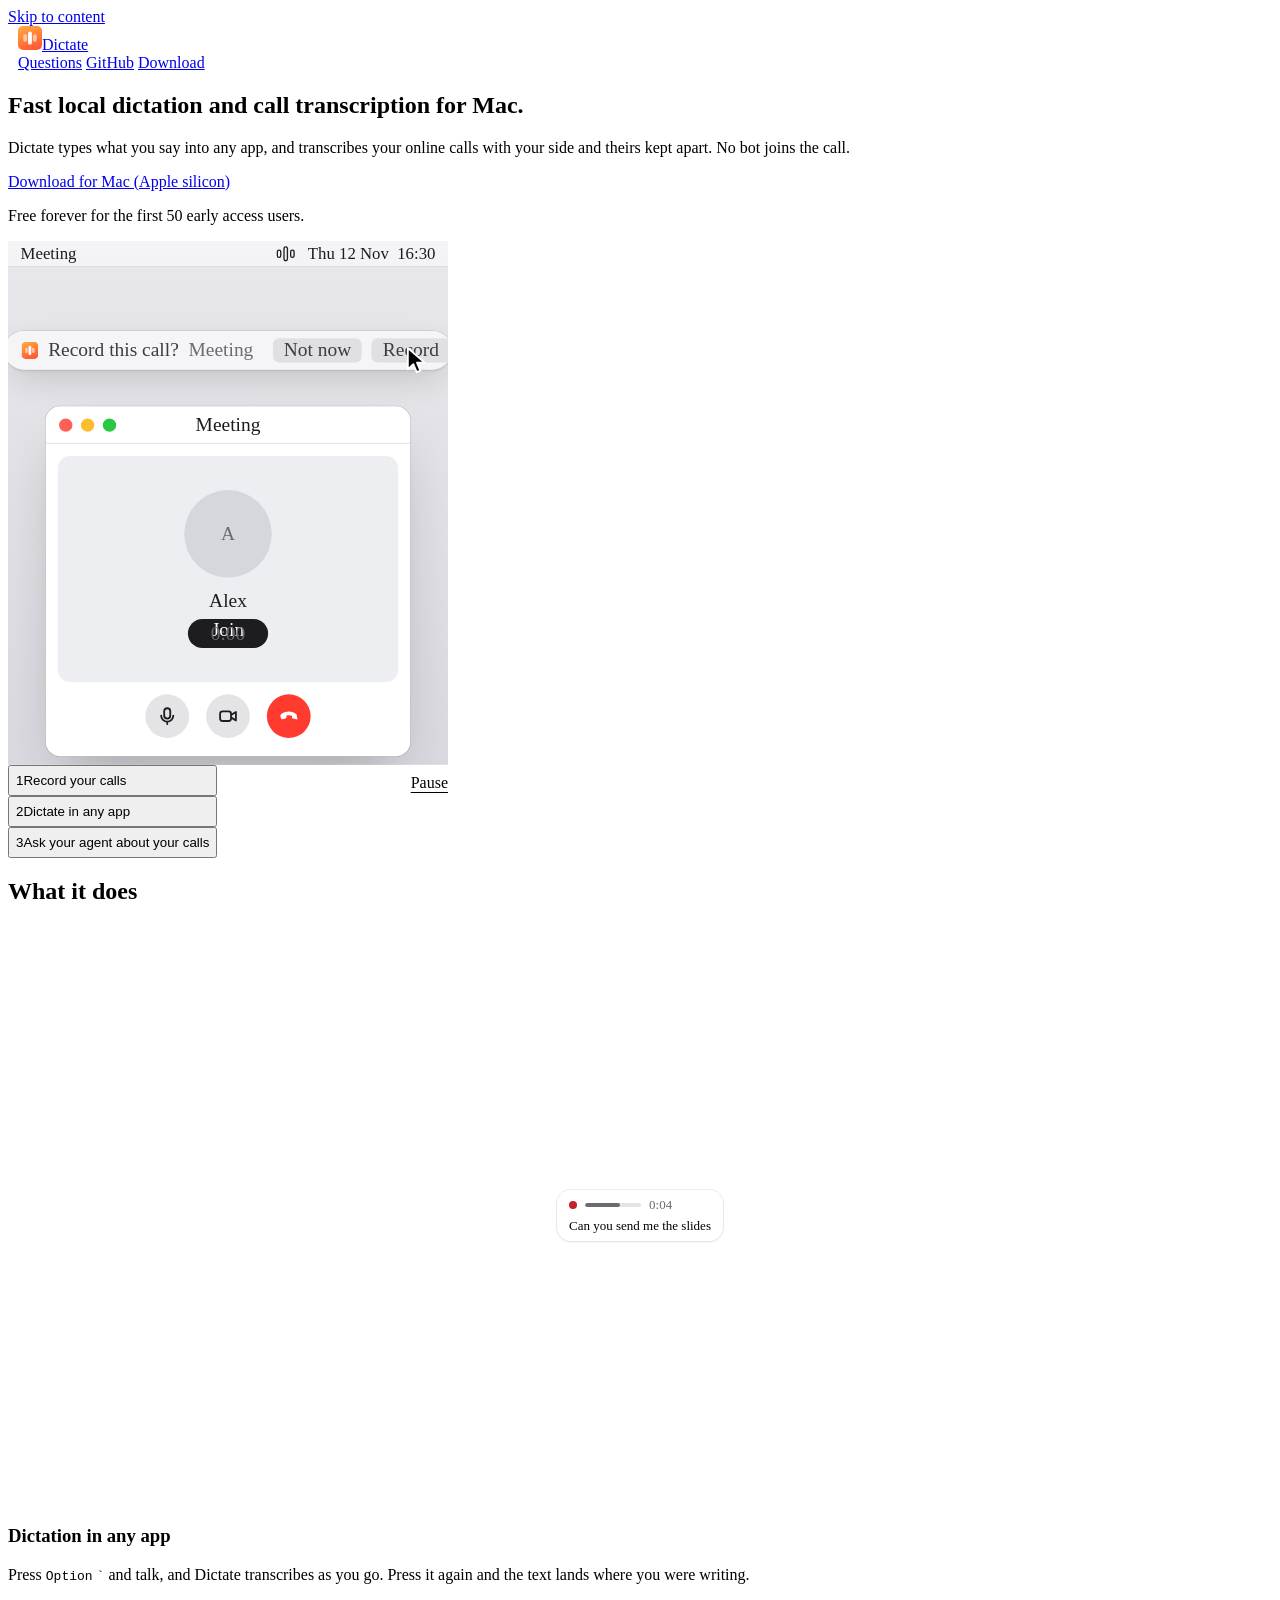
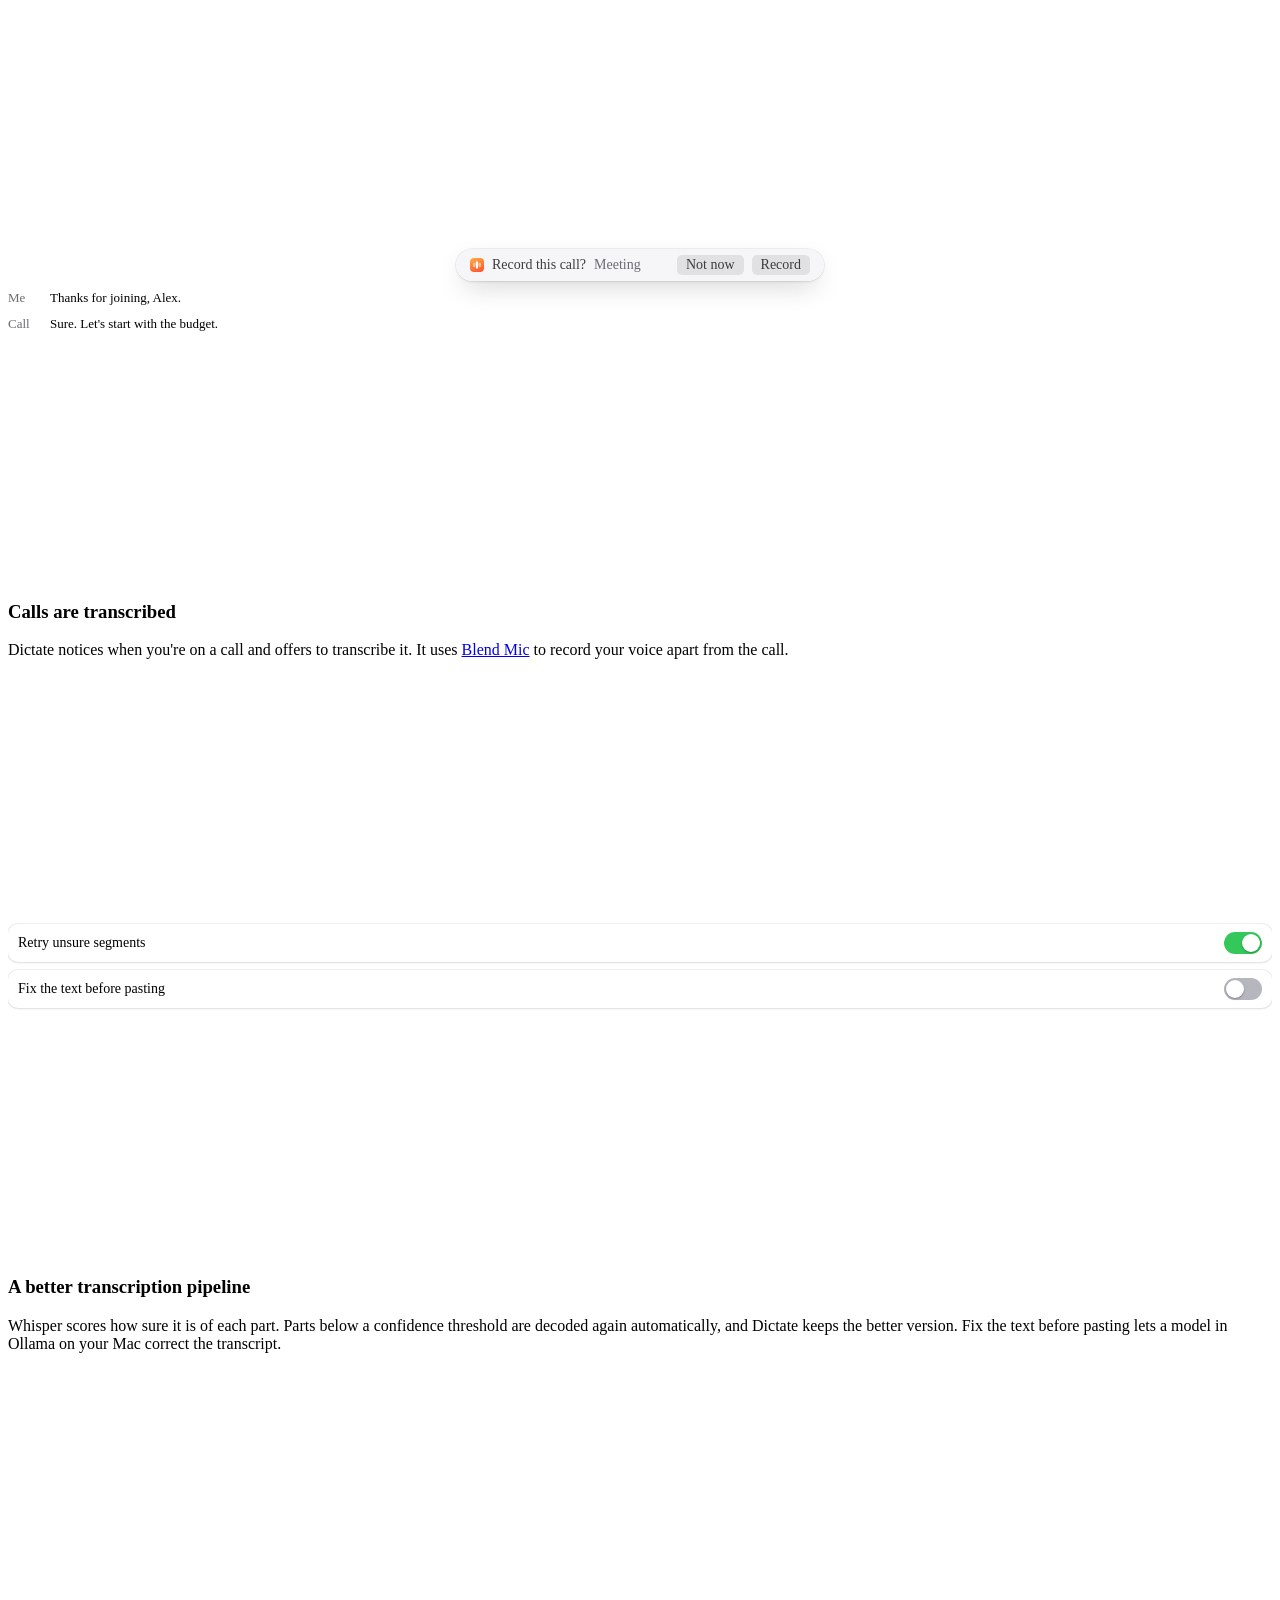
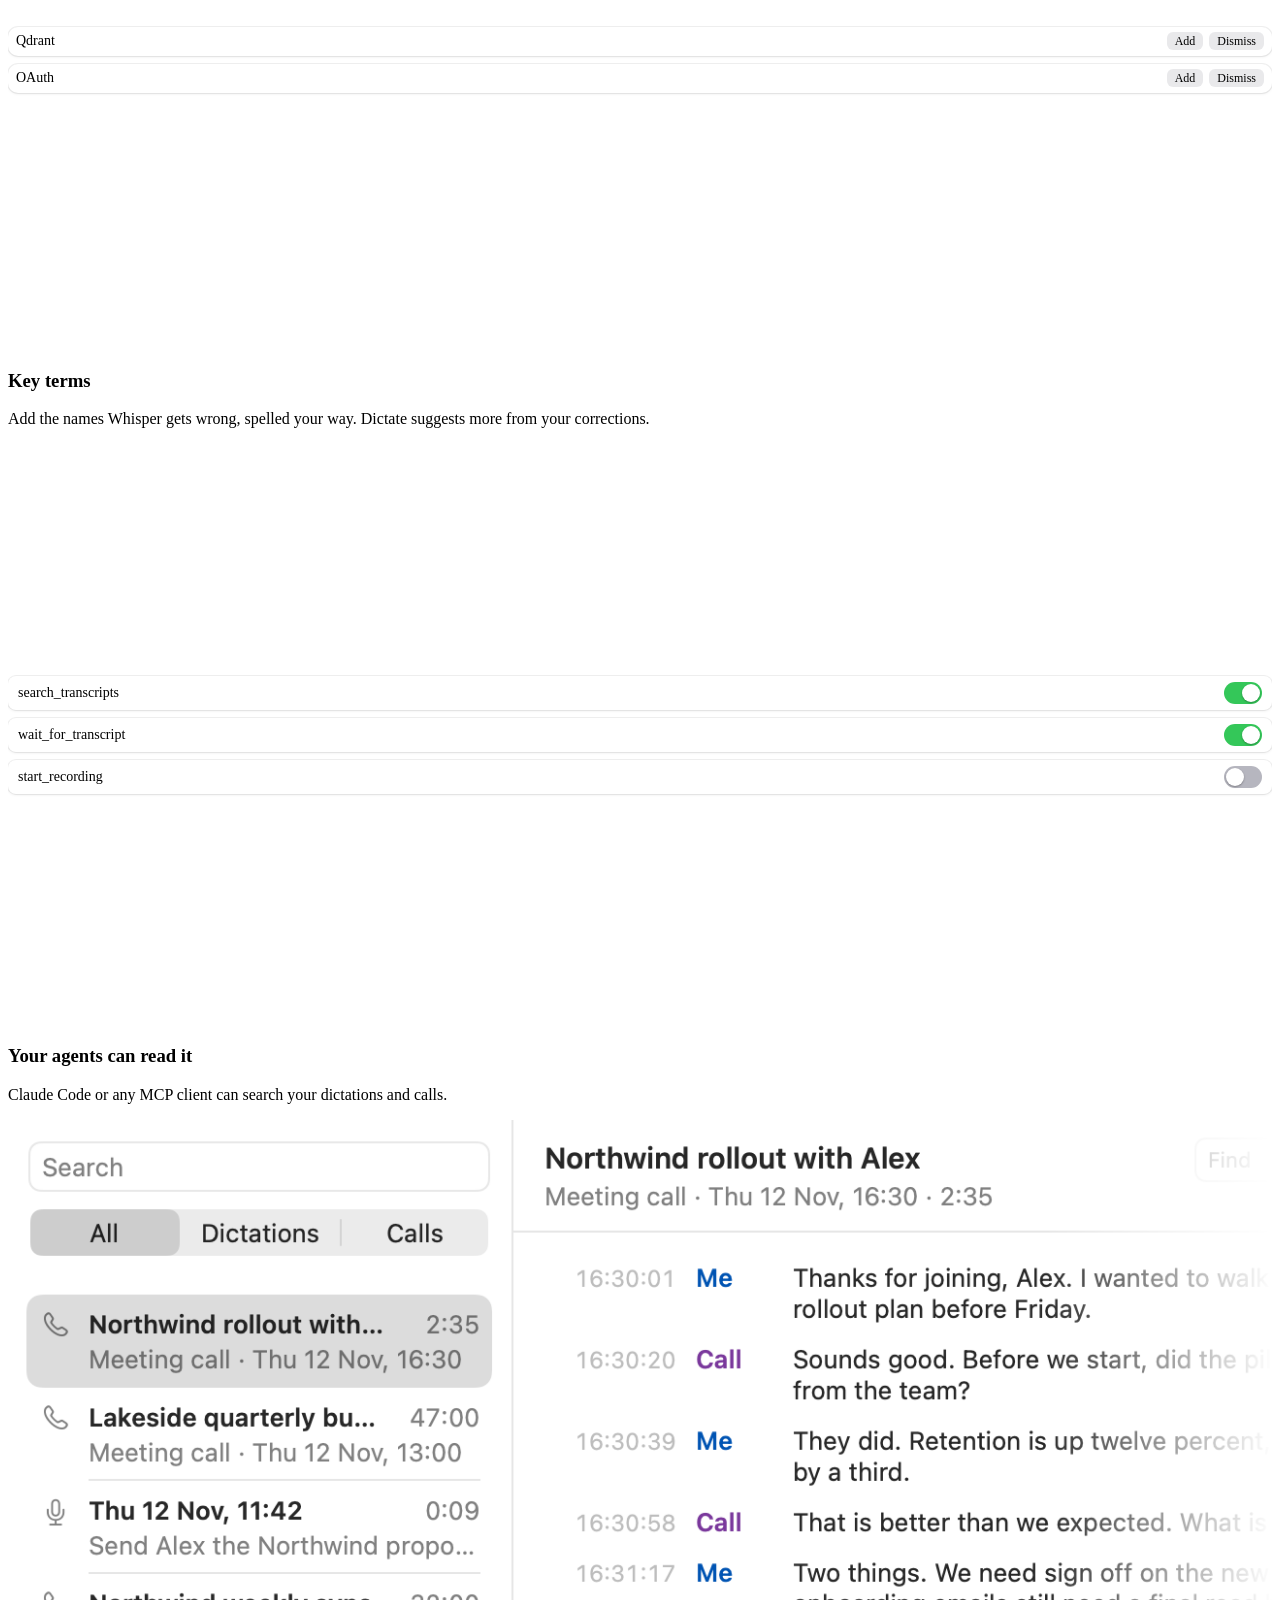
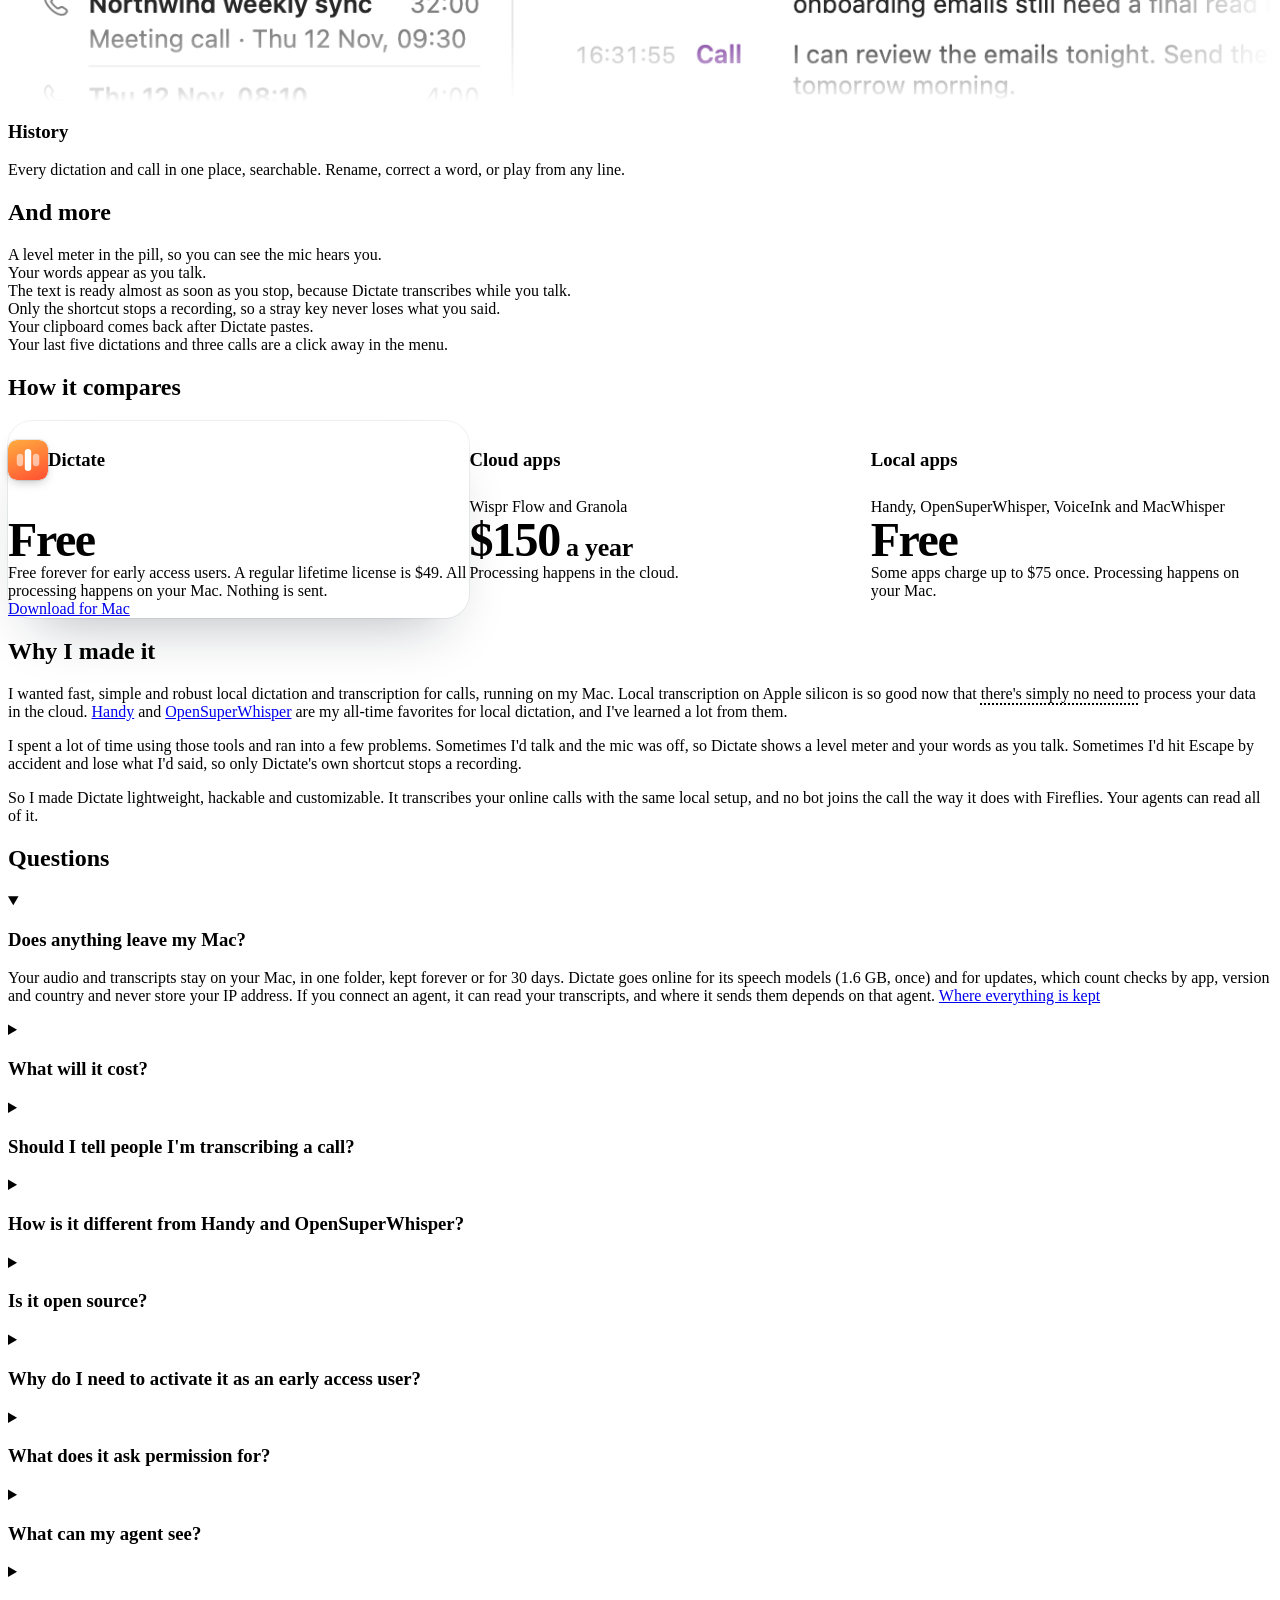
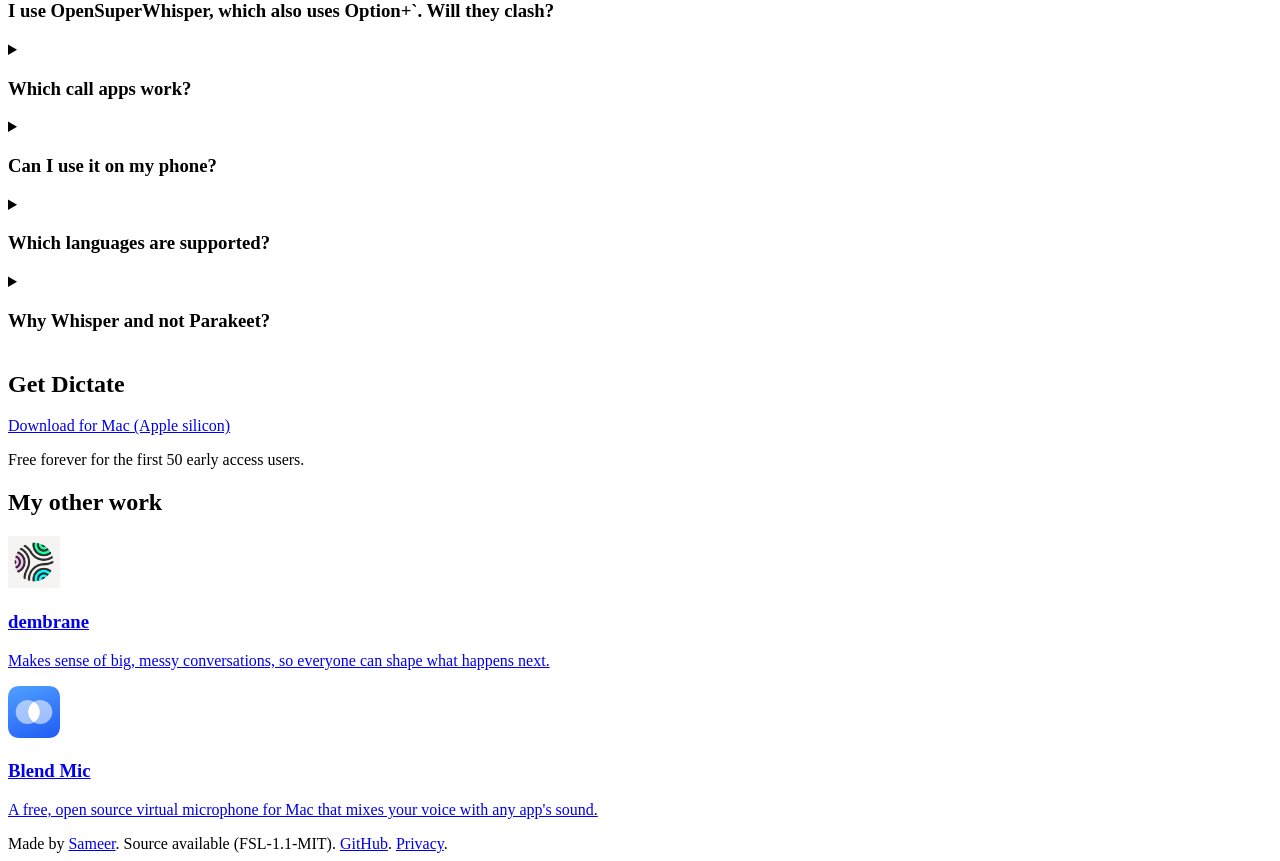
==== commit 14469477: "fix(site): call pill rolls three lines, note on a dotted phrase, why section in three paragraphs" ====
--- a/site/index.html
+++ b/site/index.html
@@ -329,9 +329,9 @@
 
   <section class="why measure">
     <h2 class="sr">Why I made it</h2>
-    <p>I wanted fast, simple and robust dictation and transcription for calls, running on my Mac without sending data to the cloud. Local transcription on Apple silicon is so good now that there's simply no need <span class="nowrap">to.<span class="note"><button type="button" class="note-mark" aria-label="Note" aria-describedby="note-local" aria-expanded="false">*</button><span class="note-pop" id="note-local" role="tooltip" hidden>Mostly. Local models still slip when you switch languages mid-sentence. They also do worse in languages Whisper knows less well. A noisy room trips up every model, cloud ones included.</span></span></span> <a href="https://handy.computer">Handy</a> and <a href="https://github.com/Starmel/OpenSuperWhisper">OpenSuperWhisper</a> are my all-time favorites, and I've learned a lot from them.</p>
-    <p>I spent a lot of time using those tools, and built on top of them to solve some challenges I ran into. Sometimes I'd talk and the mic was off, so Dictate shows a level meter and your words as you talk. Sometimes I'd hit Escape by accident and lose what I'd said, so only Dictate's own shortcut stops a recording. And I wanted something lightweight, hackable and customizable, that could also record my online calls and let my agents read them.</p>
-    <p>Along the way I found that Whisper, the model that turns your speech into text, can tell which words it wasn't sure of. Having it listen to just those parts again catches words it got wrong, at almost no extra time. That became Dictate.</p>
+    <p>I wanted fast, simple and robust local dictation and transcription for calls, running on my Mac. Local transcription on Apple silicon is so good now that <span class="note"><button type="button" class="note-mark" aria-describedby="note-local" aria-expanded="false">there's simply no need to</button><span class="note-pop" id="note-local" role="tooltip" hidden>Mostly. Local models still slip when you switch languages mid-sentence. They also do worse in languages Whisper knows less well. A noisy room trips up every model, cloud ones included.</span></span> process your data in the cloud. <a href="https://handy.computer">Handy</a> and <a href="https://github.com/Starmel/OpenSuperWhisper">OpenSuperWhisper</a> are my all-time favorites for local dictation, and I've learned a lot from them.</p>
+    <p>I spent a lot of time using those tools and ran into a few problems. Sometimes I'd talk and the mic was off, so Dictate shows a level meter and your words as you talk. Sometimes I'd hit Escape by accident and lose what I'd said, so only Dictate's own shortcut stops a recording.</p>
+    <p>So I made Dictate lightweight, hackable and customizable. It transcribes your online calls with the same local setup, and no bot joins the call the way it does with Fireflies. Your agents can read all of it.</p>
   </section>
 
   <section class="faq" id="questions">
@@ -429,10 +429,10 @@
 }
 </script>
 <script>
-/* The note behind an asterisk: it opens on hover, on keyboard focus and on a tap, and closes when the
+/* A note behind a phrase: it opens on hover, on keyboard focus and on a tap, and closes when the
    pointer leaves, focus moves on, Escape is pressed or a tap lands outside. A tap or click pins it open
    until the next one, so a phone, which has no hover, can read it. The note is clamped to the window
-   with a 16px gutter, because the asterisk can sit anywhere along the line. */
+   with a 16px gutter, because the phrase can sit anywhere along the line. */
 document.querySelectorAll(".note").forEach(note => {
   const mark = note.querySelector(".note-mark"), pop = note.querySelector(".note-pop");
   let pinned = false;
@@ -468,8 +468,8 @@
    the drawn call, and the stopped pill shows that same elapsed time. One function of
    t feeds the call window, the recording pill and the stopped pill, so they always agree. Then the
    pointer clicks Record and the pill shows the call's seven lines as they are said, one a second, so
-   each can be read; the pill grows to hold all seven, older lines dimming. The call holds three seconds
-   on the last line, ends, and the stopped pill rests for a second before the next step. Steps 2 and 3
+   each can be read; like the app it holds the latest three, the oldest rolling up and out as each new
+   one arrives. The call holds three seconds on the last line, ends, and the stopped pill rests for a second before the next step. Steps 2 and 3
    are timed from the start of step 2, so a longer call moves them without changing them. The agent's
    answer starts 7.9 s into step 2; the finished
    message rests 1.2 s before Send and the answer and mail 2.5 s before the fade. Every frame is a
@@ -477,8 +477,8 @@
    pre-Join state without drift; CSS transitions carry the motion between states. It runs only
    while the stage is on screen and the tab is visible, holds 2.5 seconds on the answer, fades, and
    starts again. The phase buttons jump to a step and play on from there. Reduced motion shows one
-   still frame per phase, picked with the phase buttons; the first, shown on load, is the call with all
-   seven lines. The meeting
+   still frame per phase, picked with the phase buttons; the first, shown on load, is the call with its last
+   three lines. The meeting
    app is drawn generic, named Meeting, so the drawing endorses no particular product. */
 (() => {
   const $ = id => document.getElementById(id);
@@ -506,7 +506,7 @@
     fade: S + 12600, loop: S + 13200
   };
   const STEPS = [0, T.step2, T.step3, T.fade];
-  // One still frame per phase for reduced motion: the call with every line in, two chunks of words, the answer.
+  // One still frame per phase for reduced motion: the call with its last three lines, two chunks of words, the answer.
   const STILL = [LINES[LINES.length - 1] + 1500, T.chunks[1] + 200, T.mail[1]];
   const SAID = ["Summarize my call with Alex", "and draft a follow-up email.", "Check our earlier calls too,", "and add any names you misheard to my key terms."];
 
@@ -574,8 +574,9 @@
     cls(callpill, "on", on(T.rec, T.end));
     const n = T.lines.filter(a => t >= a).length;
     cls(callpill, "open", n);
-    // The newest line is full strength and each older one a step dimmer, down to .4, so all seven stay readable.
-    lines.forEach((el, i) => { cls(el, "on", i < n); el.style.opacity = i < n ? Math.max(.4, 1 - .12 * (n - 1 - i)).toFixed(2) : ""; });
+    // As in the app, the pill holds the latest three lines: each new line opens at the bottom while the
+    // oldest closes and fades at the top, so the lines roll up through all seven.
+    lines.forEach((el, i) => { const k = n - 1 - i; cls(el, "on", k >= 0 && k < 3); el.style.opacity = k >= 0 ? (k < 3 ? [1, .6, .35][k] : 0) : ""; });
     txt(ptime, clock(sec(Math.min(t, T.end))));
     cls(stopped, "on", on(T.end, T.step2 + 200));
     txt(stime, clock(sec(T.end)));
--- a/site/style.css
+++ b/site/style.css
@@ -130,9 +130,8 @@
 .stage .lights i:nth-child(2) { background: #febc2e; }
 .stage .lights i:nth-child(3) { background: #28c840; }
 
-/* The window sits low enough that the call pill, grown to all seven lines, ends above Alex's avatar. */
-.callwin { left: 60px; top: 160px; width: 300px; height: 264px; }
-.callwin .tile { margin: 10px; height: 162px; border-radius: 10px; background: var(--tile); display: flex; flex-direction: column; align-items: center; justify-content: center; gap: 6px; }
+.callwin { left: 60px; top: 136px; width: 300px; height: 288px; }
+.callwin .tile { margin: 10px; height: 186px; border-radius: 10px; background: var(--tile); display: flex; flex-direction: column; align-items: center; justify-content: center; gap: 6px; }
 .callwin .avatar { width: 72px; height: 72px; border-radius: 50%; display: grid; place-items: center; background: var(--fill2); color: var(--text2); font: 600 28px/1 var(--sans); margin-bottom: 4px; }
 .callwin .who { font: 600 15px/1.2 var(--sans); }
 .callwin .slot { position: relative; display: grid; place-items: center; width: 100%; height: 24px; }
@@ -202,8 +201,6 @@
 /* Dictate's pills, at the top of the screen. */
 .pill { position: absolute; z-index: 5; left: 0; right: 0; top: 36px; width: max-content; margin-inline: auto; padding: 6px 14px; min-height: 28px; border-radius: 14px; background: var(--pill); box-shadow: 0 0 0 .5px var(--pill-edge), var(--pill-shadow); color: var(--p1); opacity: 0; transform: translateY(-8px) scale(.97); transition: opacity .45s ease, transform .6s cubic-bezier(.2,.8,.2,1); }
 .pill.on { opacity: 1; transform: none; }
-/* Blurred like the app's material, so the window under a grown pill does not read through its lines. */
-.stage .pill { -webkit-backdrop-filter: blur(20px); backdrop-filter: blur(20px); }
 .pill .row { display: flex; align-items: center; gap: 8px; height: 16px; white-space: nowrap; }
 .pill .s { color: var(--p2); }
 .pill .tn { font-variant-numeric: tabular-nums; }
@@ -215,9 +212,10 @@
 .nudge .bt { padding: 0 9px; line-height: 20px; border-radius: 5px; background: var(--pbtn); transition: background-color .12s, transform .12s; }
 .nudge .bt.down { background: var(--track); filter: brightness(.82); transform: scale(.96); }
 .callpill.open, .dpill { border-radius: 16px; }
-.callpill .ln { display: grid; grid-template-rows: 0fr; opacity: 0; transition: grid-template-rows .4s ease-out, opacity .4s ease-out; }
+.callpill .ln { display: grid; grid-template-rows: 0fr; opacity: 0; transition: grid-template-rows .45s cubic-bezier(.2,.8,.2,1), opacity .4s ease-out; }
 .callpill .ln.on { grid-template-rows: 1fr; }
-.callpill .ln > div { min-height: 0; overflow: hidden; }
+/* Each line's text sits at the bottom of its row, so a closing line slides up and out and an opening one rises in. */
+.callpill .ln > div { min-height: 0; overflow: hidden; display: flex; flex-direction: column; justify-content: flex-end; }
 .callpill .ln span { display: flex; gap: 6px; width: 320px; padding-top: 4px; white-space: nowrap; }
 .callpill .me { color: var(--me); }
 .callpill .them { color: var(--call); }
@@ -386,10 +384,11 @@
 .nowrap { white-space: nowrap; }
 
 
-/* A note behind an asterisk in running text: the asterisk is a button drawn as a link, the note a
-   surface card under it with the page's soft shadow and radius. Body size, text colour, no weight. */
+/* A note behind a phrase in running text: the phrase is a button drawn with a dotted underline in the
+   text colour, the note a surface card under it with the page's soft shadow and radius. Body size,
+   text colour, no weight. */
 .note { position: relative; }
-.note-mark { appearance: none; -webkit-appearance: none; border: 0; padding: 0; background: none; color: inherit; font: inherit; line-height: inherit; cursor: pointer; text-decoration: underline; text-decoration-thickness: 1px; text-decoration-color: var(--link-line); text-underline-offset: .22em; border-radius: 4px; }
-.note-mark:hover, .note-mark[aria-expanded="true"] { text-decoration-color: currentColor; text-decoration-thickness: 2px; }
+.note-mark { appearance: none; -webkit-appearance: none; border: 0; padding: 0; background: none; color: inherit; font: inherit; line-height: inherit; text-align: inherit; cursor: pointer; text-decoration: underline dotted; text-decoration-thickness: 1.5px; text-decoration-color: var(--link-line); text-underline-offset: .22em; border-radius: 4px; transition: text-decoration-color .15s; }
+.note-mark:hover, .note-mark[aria-expanded="true"] { text-decoration-color: currentColor; }
 .note-pop { position: absolute; z-index: 30; top: calc(100% + var(--sp-2)); left: 0; width: min(420px, calc(100vw - 32px)); padding: var(--sp-4) var(--sp-5); hyphens: manual; border-radius: var(--radius-card); background: var(--surface); box-shadow: 0 0 0 1px var(--hairline), var(--float); color: var(--text); text-align: left; white-space: normal; }
 .note-pop:not([hidden]) { display: block; }
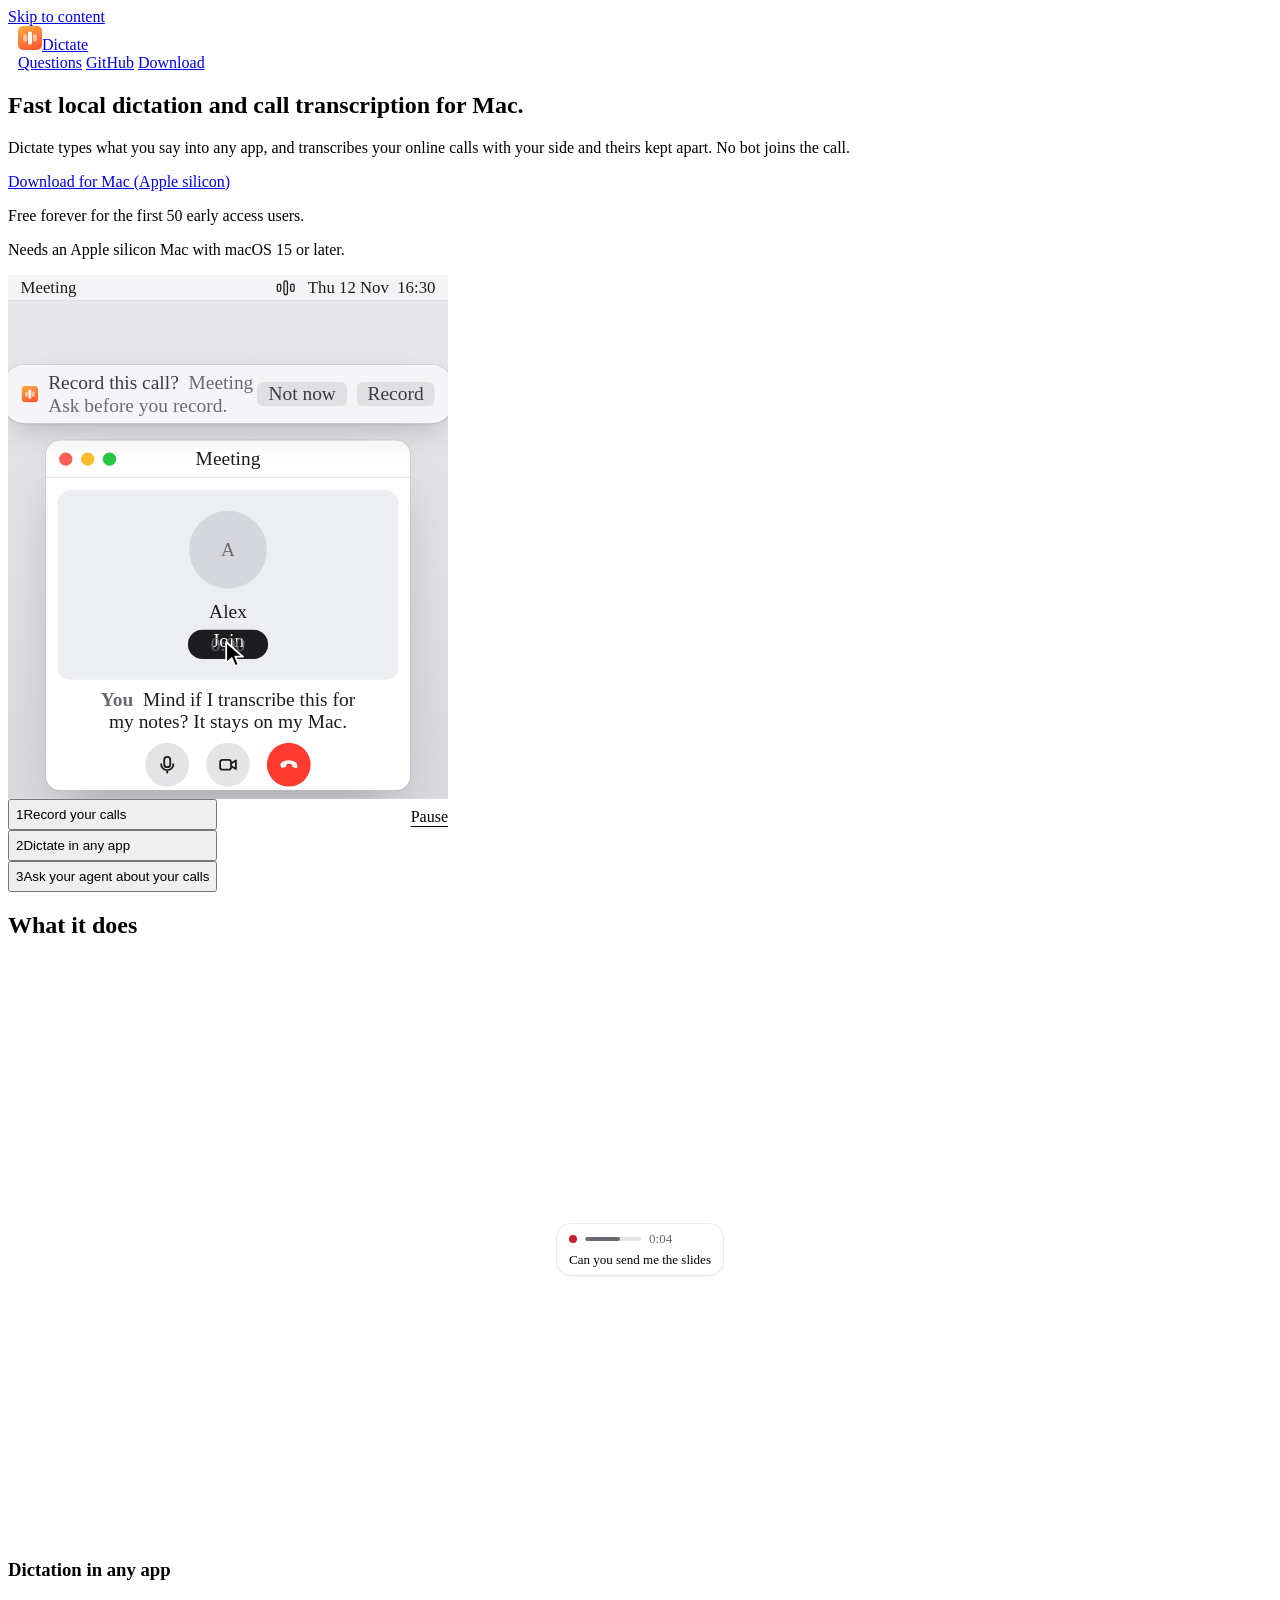
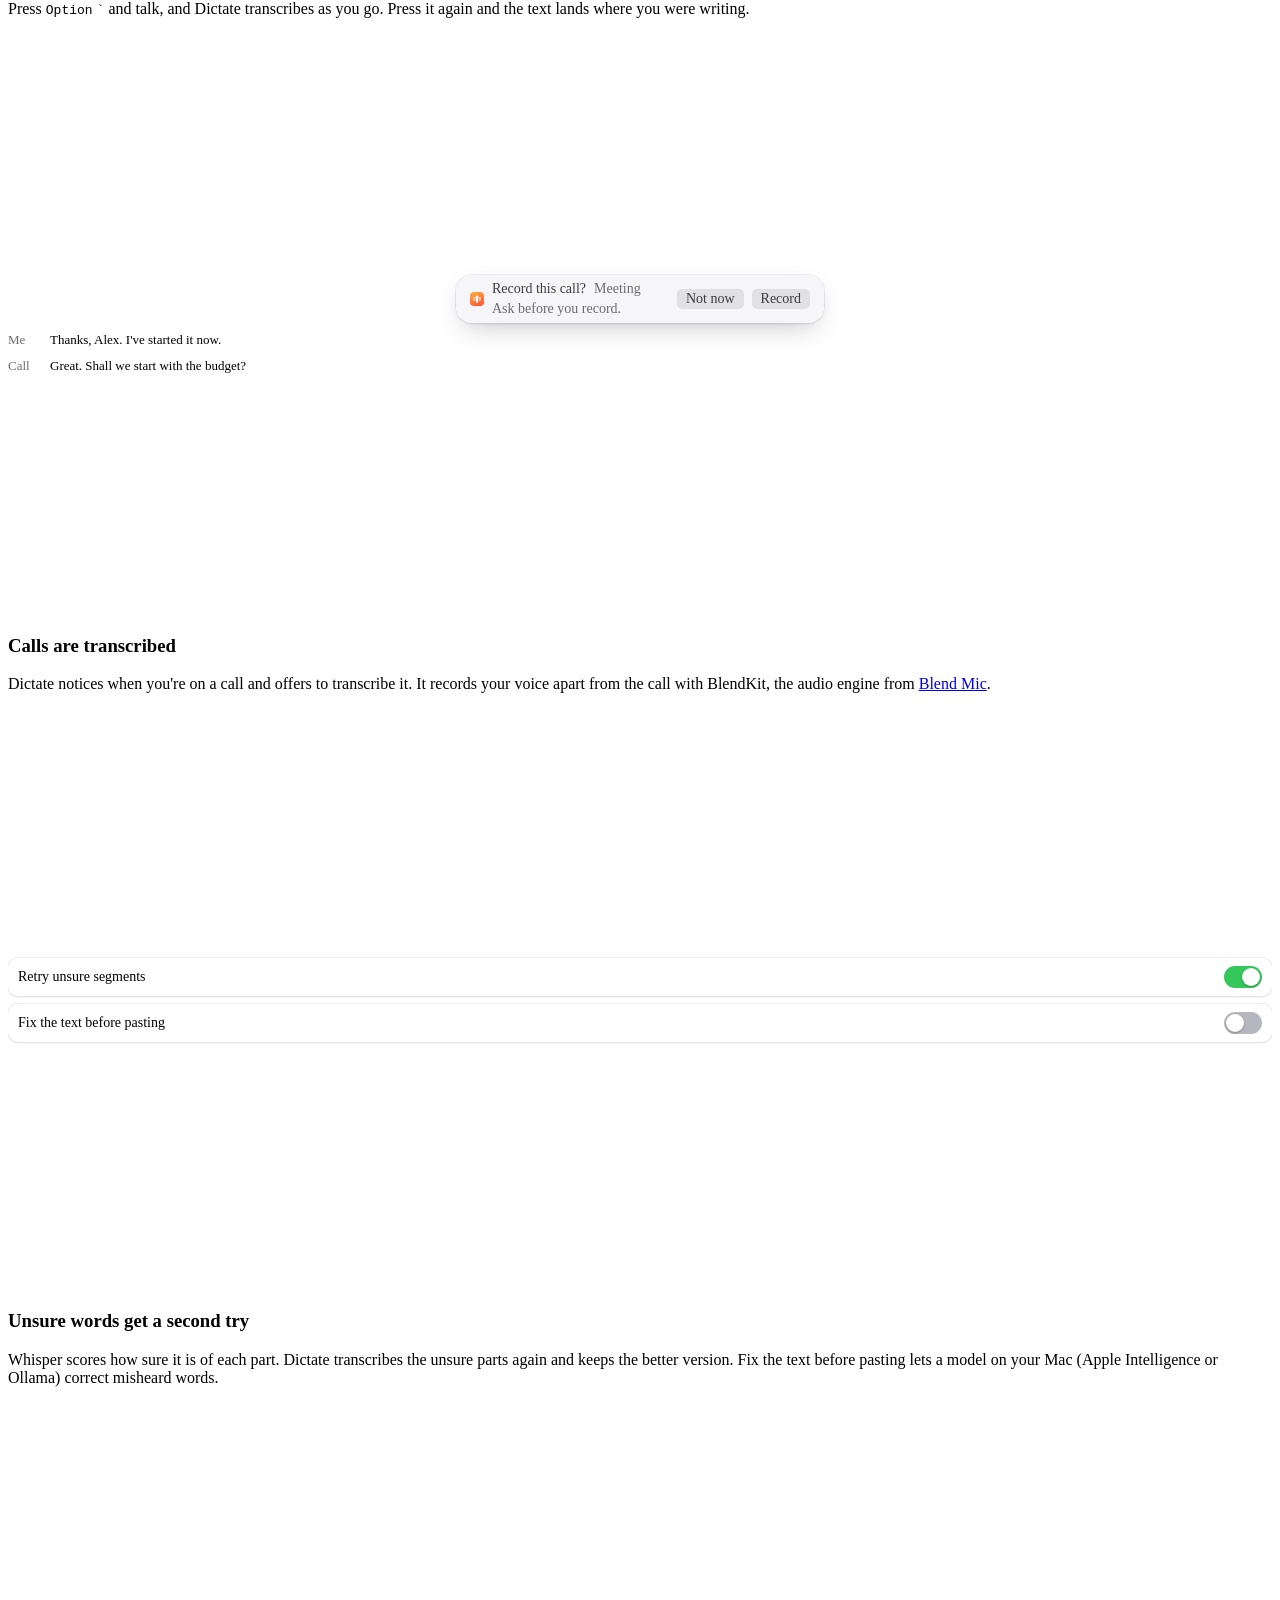
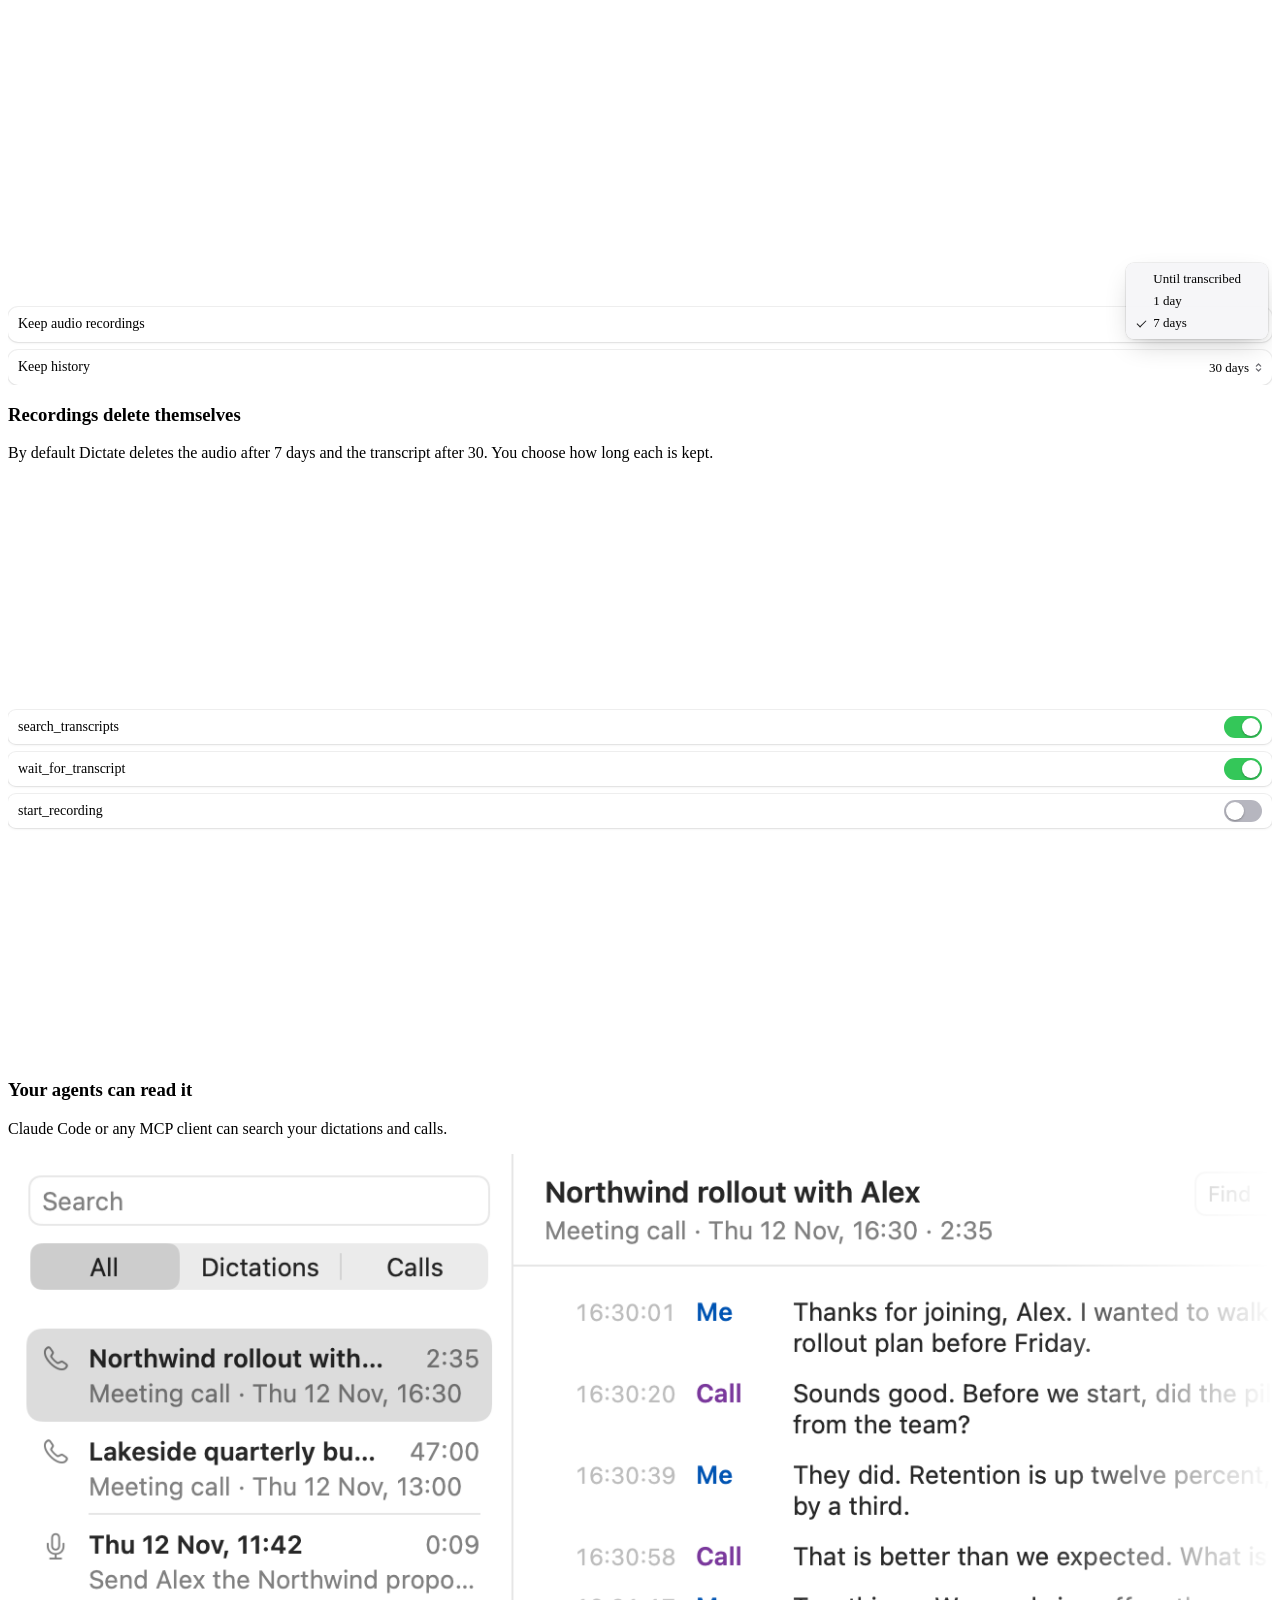
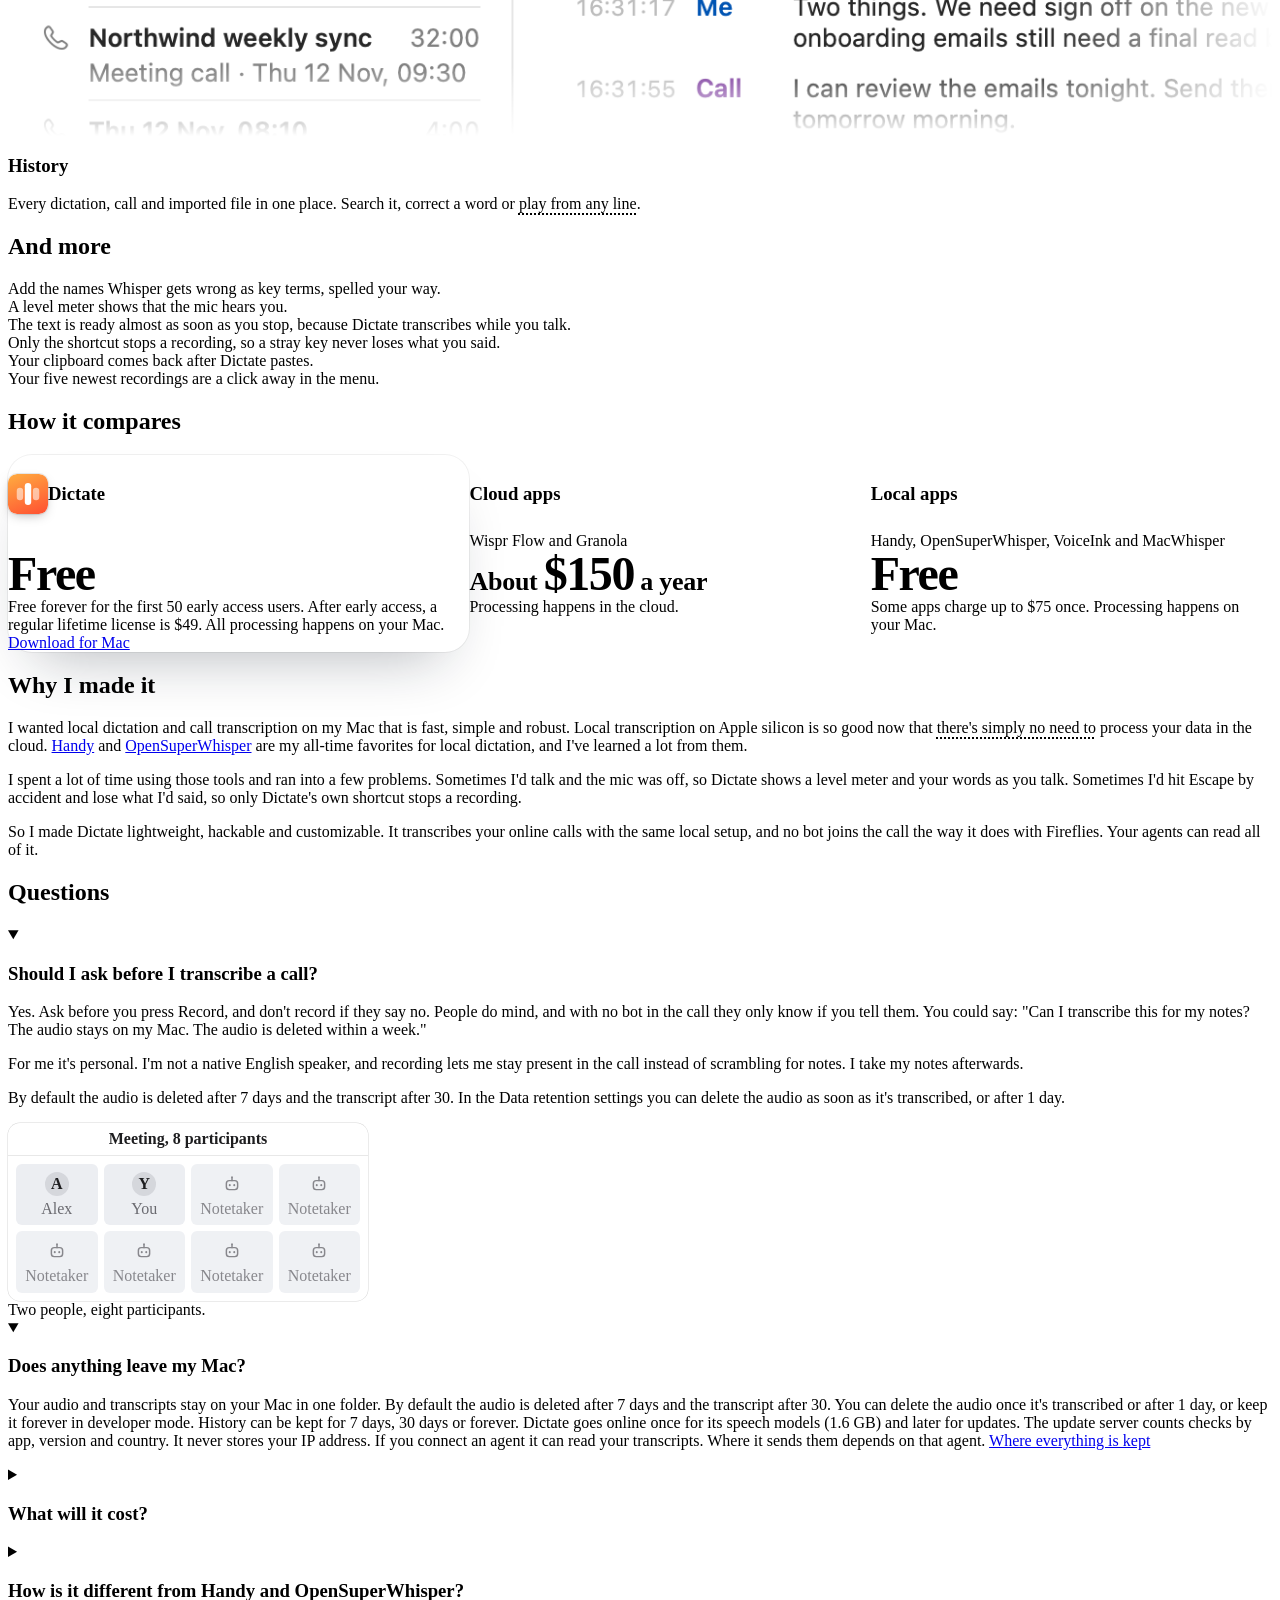
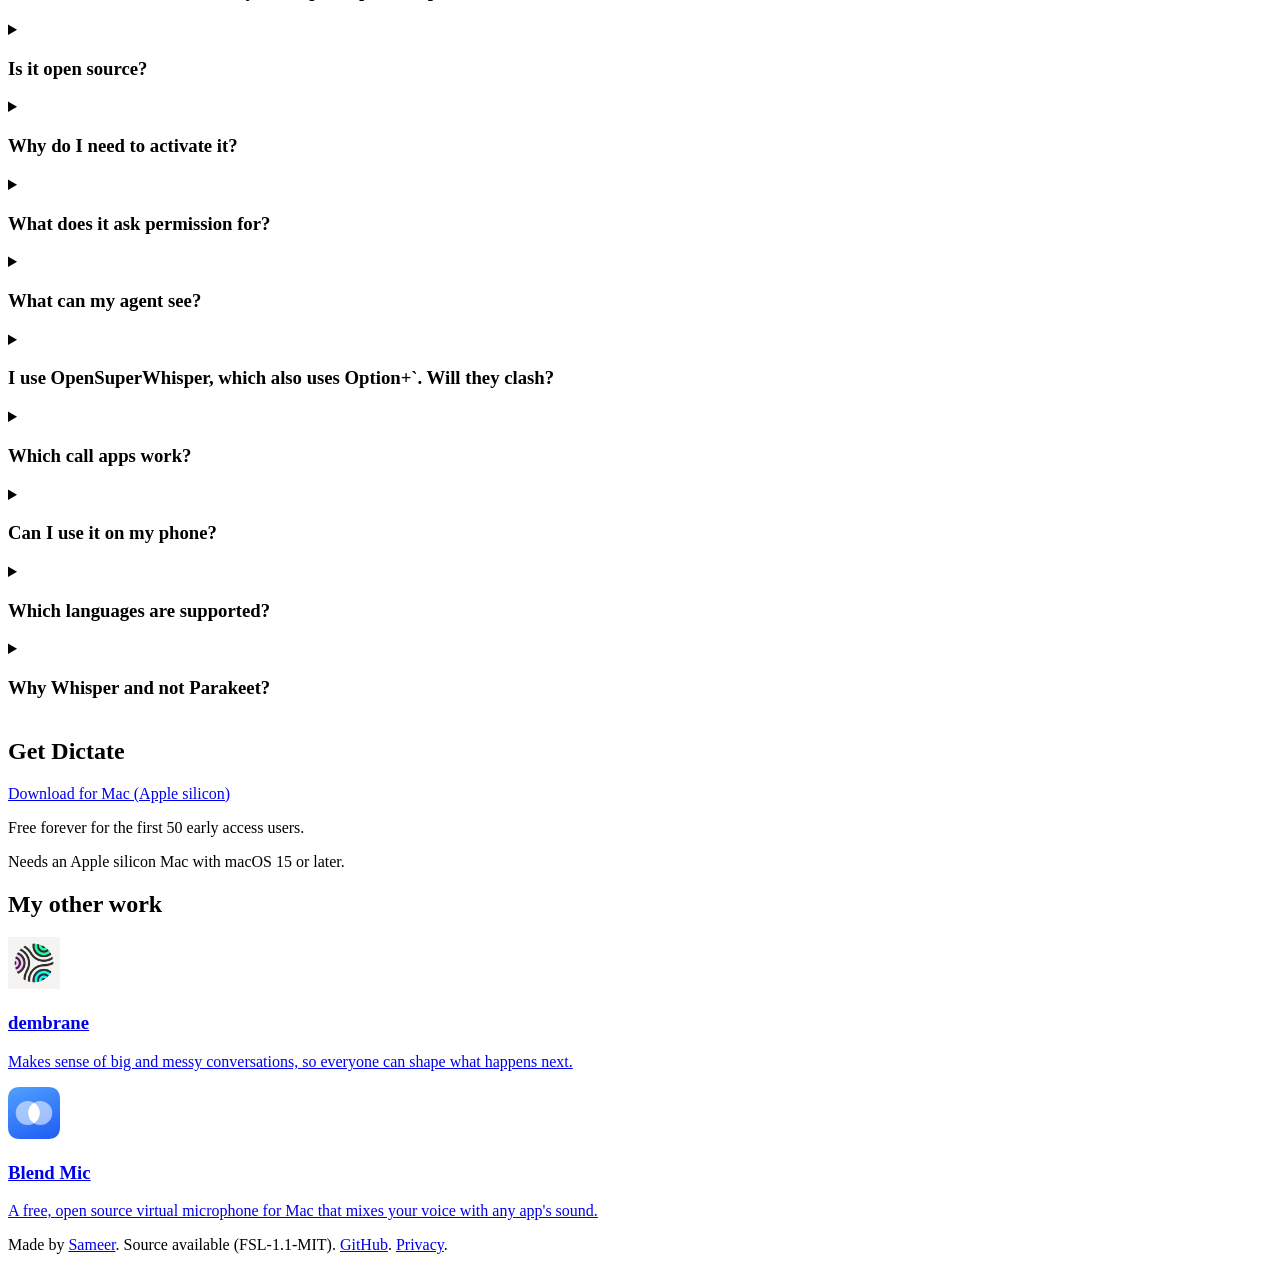
==== commit 47ac61c8: "feat(site): copy audit fixes, consent and data retention for 0.15.1 Ships with the 0.15.1 app releas" ====
--- a/site/index.html
+++ b/site/index.html
@@ -5,20 +5,20 @@
 <meta charset="utf-8">
 <meta name="viewport" content="width=device-width, initial-scale=1">
 <title>Dictate: fast local dictation and call transcription for Mac</title>
-<meta name="description" content="Fast local dictation and call transcription for Mac. Dictate types into any app and records your online calls with your side and theirs kept apart. Free forever for the first 50 early access users.">
+<meta name="description" content="Fast local dictation and call transcription for Mac. Dictate types what you say into any app and transcribes your online calls with your side and theirs kept apart. Free forever for the first 50 early access users.">
 <link rel="canonical" href="https://spashii.github.io/dictate/">
 <meta property="og:type" content="website">
 <meta property="og:site_name" content="Dictate">
 <meta property="og:url" content="https://spashii.github.io/dictate/">
 <meta property="og:title" content="Dictate: fast local dictation and call transcription for Mac">
-<meta property="og:description" content="Fast local dictation and call transcription for Mac. Dictate types into any app and records your online calls with your side and theirs kept apart. Free forever for the first 50 early access users.">
+<meta property="og:description" content="Fast local dictation and call transcription for Mac. Dictate types what you say into any app and transcribes your online calls with your side and theirs kept apart. Free forever for the first 50 early access users.">
 <meta property="og:image" content="https://spashii.github.io/dictate/og.png">
 <meta property="og:image:width" content="1200">
 <meta property="og:image:height" content="630">
 <meta property="og:image:alt" content="Dictate: fast local dictation and call transcription for Mac">
 <meta name="twitter:card" content="summary_large_image">
 <meta name="twitter:title" content="Dictate: fast local dictation and call transcription for Mac">
-<meta name="twitter:description" content="Fast local dictation and call transcription for Mac. Dictate types into any app and records your online calls with your side and theirs kept apart. Free forever for the first 50 early access users.">
+<meta name="twitter:description" content="Fast local dictation and call transcription for Mac. Dictate types what you say into any app and transcribes your online calls with your side and theirs kept apart. Free forever for the first 50 early access users.">
 <meta name="twitter:image" content="https://spashii.github.io/dictate/og.png">
 <meta name="theme-color" content="#ffffff" media="(prefers-color-scheme: light)">
 <meta name="theme-color" content="#000000" media="(prefers-color-scheme: dark)">
@@ -29,17 +29,17 @@
   "@context": "https://schema.org",
   "@type": "SoftwareApplication",
   "name": "Dictate",
-  "description": "Fast local dictation and call transcription for Mac. Dictate types into any app and records your online calls with your side and theirs kept apart.",
+  "description": "Fast local dictation and call transcription for Mac. Dictate types what you say into any app and transcribes your online calls with your side and theirs kept apart.",
   "applicationCategory": "ProductivityApplication",
   "operatingSystem": "macOS",
-  "softwareVersion": "0.13.0",
+  "softwareVersion": "0.15.1",
   "url": "https://spashii.github.io/dictate/",
   "image": "https://spashii.github.io/dictate/og.png",
   "offers": {
    "@type": "Offer",
    "price": "0",
    "priceCurrency": "USD",
-   "description": "Free forever for the first 50 early access users."
+   "description": "Free forever for the first 50 early access users. After early access, a regular lifetime license is $49 (€49 by region)."
   },
   "author": {
    "@type": "Person",
@@ -53,10 +53,18 @@
   "mainEntity": [
    {
     "@type": "Question",
+    "name": "Should I ask before I transcribe a call?",
+    "acceptedAnswer": {
+     "@type": "Answer",
+     "text": "Yes. Ask before you press Record, and don't record if they say no. People do mind, and with no bot in the call they only know if you tell them. You could say: \"Can I transcribe this for my notes? The audio stays on my Mac. The audio is deleted within a week.\" For me it's personal. I'm not a native English speaker, and recording lets me stay present in the call instead of scrambling for notes. I take my notes afterwards. By default the audio is deleted after 7 days and the transcript after 30. In the Data retention settings you can delete the audio as soon as it's transcribed, or after 1 day."
+    }
+   },
+   {
+    "@type": "Question",
     "name": "Does anything leave my Mac?",
     "acceptedAnswer": {
      "@type": "Answer",
-     "text": "Your audio and transcripts stay on your Mac, in one folder, kept forever or for 30 days. Dictate goes online for its speech models (1.6 GB, once) and for updates, which count checks by app, version and country and never store your IP address. If you connect an agent, it can read your transcripts, and where it sends them depends on that agent. Where everything is kept"
+     "text": "Your audio and transcripts stay on your Mac in one folder. By default the audio is deleted after 7 days and the transcript after 30. You can delete the audio once it's transcribed or after 1 day, or keep it forever in developer mode. History can be kept for 7 days, 30 days or forever. Dictate goes online once for its speech models (1.6 GB) and later for updates. The update server counts checks by app, version and country. It never stores your IP address. If you connect an agent it can read your transcripts. Where it sends them depends on that agent."
     }
    },
    {
@@ -64,15 +72,7 @@
     "name": "What will it cost?",
     "acceptedAnswer": {
      "@type": "Answer",
-     "text": "Free forever for the first 50 early access users. After early access, a lifetime license costs $49."
-    }
-   },
-   {
-    "@type": "Question",
-    "name": "Should I tell people I'm transcribing a call?",
-    "acceptedAnswer": {
-     "@type": "Answer",
-     "text": "Yes. Dictate does not tell the other side, and the rules differ by country."
+     "text": "Free forever for the first 50 early access users. After early access, a regular lifetime license is $49 (€49 by region)."
     }
    },
    {
@@ -88,12 +88,12 @@
     "name": "Is it open source?",
     "acceptedAnswer": {
      "@type": "Answer",
-     "text": "No. It is source available under FSL-1.1-MIT: you can read, change and run the code, but not offer it in a commercial product that competes with it. Each version becomes MIT two years after release, and versions up to 0.11.0 already are. The code and licence are on GitHub."
-    }
-   },
-   {
-    "@type": "Question",
-    "name": "Why do I need to activate it as an early access user?",
+     "text": "No. It is source available under FSL-1.1-MIT. You can read, change and run the code. You cannot offer it in a commercial product that competes with it. Each version becomes MIT two years after release, and versions up to 0.11.0 already are. The code and license are on GitHub."
+    }
+   },
+   {
+    "@type": "Question",
+    "name": "Why do I need to activate it?",
     "acceptedAnswer": {
      "@type": "Answer",
      "text": "Dictate is free, and I want to know who uses it. Your email gets the code, and I might write to hear how you use Dictate and what's missing. Tell me to stop and I will. The app does not sign in and does not report what you do."
@@ -104,7 +104,7 @@
     "name": "What does it ask permission for?",
     "acceptedAnswer": {
      "@type": "Answer",
-     "text": "Microphone, to hear you. Accessibility, to paste into the app you are in; without it your text waits on the clipboard. Call audio, to hear the other side of an online call; it records only the call app's sound, and you can skip it and still dictate."
+     "text": "Microphone, to hear you. Accessibility, to paste into the app you are in. Without it your text waits on the clipboard. Call audio, to hear the other side of an online call. It records only the call app's sound. You can skip it and still dictate."
     }
    },
    {
@@ -112,7 +112,7 @@
     "name": "What can my agent see?",
     "acceptedAnswer": {
      "@type": "Answer",
-     "text": "Your dictations and call transcripts, through the tools you leave on. The server listens only on your Mac and needs the token in Settings, Agents. Tools that record or change anything start off, because your agent reads what the other side of a call says, and that could steer it."
+     "text": "Your dictations and call transcripts, through the tools you leave on. The server listens only on your Mac and needs the token from the Agents settings. Tools that record or change anything start off. Your agent reads what the other side of a call says, and that could steer it."
     }
    },
    {
@@ -120,7 +120,7 @@
     "name": "I use OpenSuperWhisper, which also uses Option+`. Will they clash?",
     "acceptedAnswer": {
      "@type": "Answer",
-     "text": "Change the shortcut in one of them, in Dictate under Settings, Shortcuts. If OpenSuperWhisper already has the speech model, Dictate reuses it instead of downloading 1.6 GB again."
+     "text": "Yes. Change the shortcut in one of them. In Dictate it is in the Shortcuts settings. If OpenSuperWhisper already has the speech model, Dictate reuses it instead of downloading 1.6 GB again."
     }
    },
    {
@@ -128,7 +128,7 @@
     "name": "Which call apps work?",
     "acceptedAnswer": {
      "@type": "Answer",
-     "text": "Zoom, Teams, Slack, Discord, FaceTime, WhatsApp, Signal, Telegram, Webex, Skype and Element. Calls in a browser tab such as Meet work too. How to transcribe calls on a Mac."
+     "text": "Zoom, Teams, Slack, Discord, FaceTime, WhatsApp, Signal, Telegram, Webex, Skype and Element. Calls in a browser tab such as Meet work too."
     }
    },
    {
@@ -136,7 +136,7 @@
     "name": "Can I use it on my phone?",
     "acceptedAnswer": {
      "@type": "Answer",
-     "text": "Not yet. If you have an Apple Watch, record the call as a voice memo. That's what I do. File import into Dictate is coming next."
+     "text": "Not yet. I record the call as a voice memo on my Apple Watch. Then I import the file into Dictate on my Mac."
     }
    },
    {
@@ -144,7 +144,7 @@
     "name": "Which languages are supported?",
     "acceptedAnswer": {
      "@type": "Answer",
-     "text": "English works best. Whisper also does well in Spanish, French, German, Italian, Portuguese, Dutch, Japanese, Chinese and Korean. Other languages work too, with more mistakes. For those, pick Large v3 in Settings, Model."
+     "text": "English works best. Whisper also does well in Spanish, French, German, Italian, Portuguese, Dutch, Japanese, Chinese and Korean. Other languages work too, with more mistakes. For those, pick Large v3 in the Model settings."
     }
    },
    {
@@ -181,17 +181,19 @@
       <div class="get">
         <div class="actions"><a class="button primary" data-get href="https://dictate.firstversion.in/get">Download for Mac (Apple silicon)</a></div>
         <p class="meta" data-founding><span data-left>Free forever for the first 50 early&nbsp;access&nbsp;users.</span></p>
+        <p class="meta"><span>Needs an Apple silicon Mac with macOS 15 or later.</span></p>
       </div>
     </div>
 
     <div class="demo-wrap">
-      <div class="stage frame mac" id="demo" role="img" aria-label="Animation in three steps. Record your calls: a call with Alex is recorded. Dictate in any app: a request to an agent is dictated and sent. Ask your agent about your calls: the agent reads the call and answers with a summary and a draft email to Alex.">
+      <div class="stage frame mac" id="demo" role="img" aria-label="Animation in three steps. Record your calls: you ask Alex if you can transcribe the call, Alex agrees, and the call is recorded. Dictate in any app: a request to an agent is dictated and sent. Ask your agent about your calls: the agent reads the call and answers with a summary and a draft email to Alex.">
         <div class="scene" id="scene" aria-hidden="true">
           <div class="menubar"><span id="mb-app">Meeting</span><span class="mbicon" id="mbicon" data-state="idle"><svg viewBox="0 0 22 18" fill="currentColor"><g class="i-idle"><path fill-rule="evenodd" d="M0.5 7A2.5 2.5 0 0 1 5.5 7V11A2.5 2.5 0 0 1 0.5 11ZM1.9 7A1.1 1.1 0 0 1 4.1 7V11A1.1 1.1 0 0 1 1.9 11ZM7.5 3.5A2.5 2.5 0 0 1 12.5 3.5V14.5A2.5 2.5 0 0 1 7.5 14.5ZM8.9 3.5A1.1 1.1 0 0 1 11.1 3.5V14.5A1.1 1.1 0 0 1 8.9 14.5ZM14.5 7A2.5 2.5 0 0 1 19.5 7V11A2.5 2.5 0 0 1 14.5 11ZM15.9 7A1.1 1.1 0 0 1 18.1 7V11A1.1 1.1 0 0 1 15.9 11Z"/></g><g class="i-call"><path fill-rule="evenodd" d="M0.5 7A2.5 2.5 0 0 1 5.5 7V11A2.5 2.5 0 0 1 0.5 11ZM7.5 3.5A2.5 2.5 0 0 1 12.5 3.5V14.5A2.5 2.5 0 0 1 7.5 14.5ZM14.5 7A2.5 2.5 0 0 1 19.5 7V11A2.5 2.5 0 0 1 14.5 11Z"/><circle cx="20" cy="2.1" r="1.9"/></g><g class="i-dict"><path fill-rule="evenodd" d="M0.5 7A2.5 2.5 0 0 1 5.5 7V11A2.5 2.5 0 0 1 0.5 11ZM1.9 7A1.1 1.1 0 0 1 4.1 7V11A1.1 1.1 0 0 1 1.9 11ZM7.5 3.5A2.5 2.5 0 0 1 12.5 3.5V14.5A2.5 2.5 0 0 1 7.5 14.5ZM14.5 7A2.5 2.5 0 0 1 19.5 7V11A2.5 2.5 0 0 1 14.5 11ZM15.9 7A1.1 1.1 0 0 1 18.1 7V11A1.1 1.1 0 0 1 15.9 11Z"/></g></svg></span><span class="clock">Thu 12 Nov&nbsp;&nbsp;16:30</span></div>
           <div class="cam" id="cam">
             <div class="win callwin" id="callwin">
               <div class="wtitle"><span class="lights"><i></i><i></i><i></i></span>Meeting</div>
               <div class="tile"><div class="avatar">A</div><div class="who">Alex</div><div class="slot"><span class="join" id="join">Join</span><div class="ctime" id="ctime">0:00</div></div></div>
+              <div class="caps"><p class="cap" id="cap1"><b>You</b> Mind if I transcribe this for my notes? It stays on my Mac.</p><p class="cap" id="cap2"><b>Alex</b> Sure, go ahead.</p></div>
               <div class="ctrls">
                 <span class="cb"><svg viewBox="0 0 16 16" fill="none" stroke="currentColor" stroke-width="1.5" stroke-linecap="round"><rect x="5.5" y="1.5" width="5" height="8.5" rx="2.5"/><path d="M3 7.5a5 5 0 0 0 10 0M8 12.5v2"/></svg></span>
                 <span class="cb"><svg viewBox="0 0 16 16" fill="none" stroke="currentColor" stroke-width="1.5" stroke-linejoin="round"><rect x="1.5" y="4" width="9" height="8" rx="2"/><path d="m10.5 7 4-2.5v7l-4-2.5"/></svg></span>
@@ -202,30 +204,29 @@
             <div class="win chat" id="chat">
               <div class="wtitle"><span class="lights"><i></i><i></i><i></i></span>Agent</div>
               <div class="msgs">
-                <div class="mw" id="m-user"><div><div class="m me">Summarize my call with Alex and draft a follow-up email. Check our earlier calls too, and add any names you misheard to my key terms.</div></div></div>
+                <div class="mw" id="m-user"><div><div class="m me">Summarize my call with Alex and draft a follow-up email. Check our earlier calls too.</div></div></div>
                 <div class="mw" id="m-tools"><div><div class="m tools">
                   <div class="mw tw"><div><div class="tr"><i class="st"></i><img class="src" src="icon.svg" alt="" width="12" height="12"><span class="by">Dictate MCP</span><span class="nm">get_transcript</span></div></div></div>
                   <div class="mw tw"><div><div class="tr"><i class="st"></i><img class="src" src="icon.svg" alt="" width="12" height="12"><span class="by">Dictate MCP</span><span class="nm">list_calls</span></div></div></div>
                   <div class="mw tw"><div><div class="tr"><i class="st"></i><img class="src" src="icon.svg" alt="" width="12" height="12"><span class="by">Dictate MCP</span><span class="nm">search_transcripts</span></div></div></div>
-                  <div class="mw tw"><div><div class="tr"><i class="st"></i><img class="src" src="icon.svg" alt="" width="12" height="12"><span class="by">Dictate MCP</span><span class="nm">add_key_terms</span><span class="arg">Northwind, Q3 deck</span></div></div></div>
                 </div></div></div>
-                <div class="mw" id="m-sum"><div><div class="m" id="sum">Alex will chase legal today, so Friday holds if they sign off by Wednesday. Last week you also promised the Q3 deck by Friday. I added Northwind and Q3 deck to your key terms.</div></div></div>
+                <div class="mw" id="m-sum"><div><div class="m" id="sum">Alex will chase legal today, so Friday holds if they sign off by Wednesday. Last week you also promised the Q3 deck by Friday.</div></div></div>
                 <div class="mw" id="m-mail"><div><div class="m mail"><span class="to">Draft to Alex</span><span id="mail">Hi Alex, thanks for today. Here is the deck I promised. Let me know once legal signs off.</span></div></div></div>
               </div>
               <div class="inp">
-                <div class="field" id="field"><span class="caret c0"></span><span class="ph">Message</span><span class="txt">Summarize my call with Alex and draft a follow-up email. Check our earlier calls too, and add any names you misheard to my key terms.</span></div>
+                <div class="field" id="field"><span class="caret c0"></span><span class="ph">Message</span><span class="txt">Summarize my call with Alex and draft a follow-up email. Check our earlier calls too.</span></div>
                 <span class="send" id="send"><svg viewBox="0 0 16 16" fill="none" stroke="currentColor" stroke-width="1.8" stroke-linecap="round" stroke-linejoin="round"><path d="M8 13V3M3.5 7.5 8 3l4.5 4.5"/></svg></span>
               </div>
             </div>
 
             <div class="pill nudge" id="nudge">
               <img class="dic" src="icon.svg" alt="" width="14" height="14">
-              <span>Record this call?</span><span class="s">Meeting</span><span class="sp"></span><span class="bt">Not now</span><span class="bt" id="recbtn">Record</span>
+              <span class="q"><span class="r"><span>Record this call?</span><span class="s">Meeting</span></span><span class="ask">Ask before you record.</span></span><span class="sp"></span><span class="bt">Not now</span><span class="bt" id="recbtn">Record</span>
             </div>
             <div class="pill callpill" id="callpill">
               <div class="row"><img class="dic" src="icon.svg" alt="" width="14" height="14"><i class="dot"></i><span>Recording call</span><span class="s tn" id="ptime">0:00</span><span class="s">&#x2325;&#x21E7;` stops</span></div>
-              <div class="ln"><div><span><b class="me">Me</b>Thanks for joining, Alex.</span></div></div>
-              <div class="ln"><div><span><b class="them">Call</b>Happy to. Shall we start with the budget?</span></div></div>
+              <div class="ln"><div><span><b class="me">Me</b>Thanks, Alex. I've started it now.</span></div></div>
+              <div class="ln"><div><span><b class="them">Call</b>Great. Shall we start with the budget?</span></div></div>
               <div class="ln"><div><span><b class="me">Me</b>Yes. The Northwind numbers came in this morning.</span></div></div>
               <div class="ln"><div><span><b class="them">Call</b>Good. Are we still on track for Friday?</span></div></div>
               <div class="ln"><div><span><b class="me">Me</b>We are, if legal signs off by Wednesday.</span></div></div>
@@ -264,19 +265,19 @@
         <p>Press <span class="nowrap"><kbd>Option</kbd> <kbd>`</kbd></span> and talk, and Dictate transcribes as you go. Press it again and the text lands where you were writing.</p>
       </div>
       <div class="card">
-        <div class="art well mac" aria-hidden="true"><div class="pill nudge"><img class="dic" src="icon.svg" alt="" width="14" height="14"><span>Record this call?</span><span class="s">Meeting</span><span class="sp"></span><span class="bt">Not now</span><span class="bt">Record</span></div><div class="ml"><span class="w">Me</span><span>Thanks for joining, Alex.</span></div><div class="ml"><span class="w">Call</span><span>Sure. Let's start with the budget.</span></div></div>
+        <div class="art well mac" aria-hidden="true"><div class="pill nudge"><img class="dic" src="icon.svg" alt="" width="14" height="14"><span class="q"><span class="r"><span>Record this call?</span><span class="s">Meeting</span></span><span class="ask">Ask before you record.</span></span><span class="sp"></span><span class="bt">Not now</span><span class="bt">Record</span></div><div class="ml"><span class="w">Me</span><span>Thanks, Alex. I've started it now.</span></div><div class="ml"><span class="w">Call</span><span>Great. Shall we start with the budget?</span></div></div>
         <h3>Calls are transcribed</h3>
-        <p>Dictate notices when you're on a call and offers to transcribe it. It uses <a href="https://spashii.github.io/blend/">Blend Mic</a> to record your voice apart from the call.</p>
+        <p>Dictate notices when you're on a call and offers to transcribe it. It records your voice apart from the call with BlendKit, the audio engine from <a href="https://spashii.github.io/blend/">Blend Mic</a>.</p>
       </div>
       <div class="card">
         <div class="art well mac" aria-hidden="true"><div class="toggle-row"><span>Retry unsure segments</span><span class="switch on"></span></div><div class="toggle-row"><span>Fix the text before pasting</span><span class="switch"></span></div></div>
-        <h3>A better transcription pipeline</h3>
-        <p>Whisper scores how sure it is of each part. Parts below a confidence threshold are decoded again automatically, and Dictate keeps the better version. Fix the text before pasting lets a model in Ollama on your Mac correct the transcript.</p>
+        <h3>Unsure words get a second try</h3>
+        <p>Whisper scores how sure it is of each part. Dictate transcribes the unsure parts again and keeps the better version. Fix the text before pasting lets a model on your Mac (Apple Intelligence or Ollama) correct misheard words.</p>
       </div>
       <div class="card">
-        <div class="art well mac" aria-hidden="true"><div class="sug"><span class="g">Qdrant</span><span class="bt main">Add</span><span class="bt">Dismiss</span></div><div class="sug"><span class="g">OAuth</span><span class="bt main">Add</span><span class="bt">Dismiss</span></div></div>
-        <h3>Key terms</h3>
-        <p>Add the names Whisper gets wrong, spelled your way. Dictate suggests more from your corrections.</p>
+        <div class="art well mac ret" aria-hidden="true"><div class="toggle-row"><span>Keep audio recordings</span><span class="popup open">7 days<svg viewBox="0 0 8 12" fill="none" stroke="currentColor" stroke-width="1.4" stroke-linecap="round" stroke-linejoin="round"><path d="M1.5 4.5 4 2l2.5 2.5M1.5 7.5 4 10l2.5-2.5"/></svg></span><span class="menu"><span>Until transcribed</span><span>1 day</span><span class="sel">7 days</span></span></div><div class="toggle-row"><span>Keep history</span><span class="popup">30 days<svg viewBox="0 0 8 12" fill="none" stroke="currentColor" stroke-width="1.4" stroke-linecap="round" stroke-linejoin="round"><path d="M1.5 4.5 4 2l2.5 2.5M1.5 7.5 4 10l2.5-2.5"/></svg></span></div></div>
+        <h3>Recordings delete themselves</h3>
+        <p>By default Dictate deletes the audio after 7 days and the transcript after 30. You choose how long each is kept.</p>
       </div>
       <div class="card">
         <div class="art well mac" aria-hidden="true"><div class="tool"><span>search_transcripts</span><span class="switch on"></span></div><div class="tool"><span>wait_for_transcript</span><span class="switch on"></span></div><div class="tool"><span>start_recording</span><span class="switch"></span></div></div>
@@ -286,7 +287,7 @@
       <div class="card">
         <div class="well shot" aria-hidden="true"><picture><source srcset="history-dark.png" media="(prefers-color-scheme: dark)"><img src="history-light.png" alt="" width="1303" height="600" loading="lazy" decoding="async"></picture></div>
         <h3>History</h3>
-        <p>Every dictation and call in one place, searchable. Rename, correct a word, or play from any line.</p>
+        <p>Every dictation, call and imported file in one place. Search it, correct a word or <span class="note"><button type="button" class="note-mark" aria-describedby="note-play" aria-expanded="false">play from any line</button><span class="note-pop" id="note-play" role="tooltip" hidden>While the audio is kept. You choose how long in Data retention.</span></span>.</p>
       </div>
     </div>
   </section>
@@ -294,12 +295,12 @@
   <section class="more measure">
     <h2>And more</h2>
     <ul class="more-list">
-      <li>A level meter in the pill, so you can see the mic hears you.</li>
-      <li>Your words appear as you talk.</li>
+      <li>Add the names Whisper gets wrong as key terms, spelled your way.</li>
+      <li>A level meter shows that the mic hears you.</li>
       <li>The text is ready almost as soon as you stop, because Dictate transcribes while you talk.</li>
       <li>Only the shortcut stops a recording, so a stray key never loses what you said.</li>
       <li>Your clipboard comes back after Dictate pastes.</li>
-      <li>Your last five dictations and three calls are a click away in the menu.</li>
+      <li>Your five newest recordings are a click away in the menu.</li>
     </ul>
   </section>
 
@@ -309,13 +310,13 @@
       <div class="tier tier-dictate">
         <h3 class="name"><img src="icon.svg" alt="" width="40" height="40">Dictate</h3>
         <p class="fig">Free</p>
-        <p class="terms">Free forever for early access users. A regular lifetime license is <span data-price>$49</span>. All processing happens on your Mac. Nothing is sent.</p>
+        <p class="terms">Free forever for the first 50 early access users. After early access, a regular lifetime license is <span data-price>$49</span>. All processing happens on your Mac.</p>
         <div class="get"><div class="actions"><a class="button primary" data-get href="https://dictate.firstversion.in/get">Download for Mac</a></div></div>
       </div>
       <div class="tier">
         <h3>Cloud apps</h3>
         <p class="apps">Wispr Flow and Granola</p>
-        <p class="fig"><span data-eur="€140">$150</span><span class="per"> a year</span></p>
+        <p class="fig"><span class="per">About </span><span data-eur="€140">$150</span><span class="per"> a year</span></p>
         <p class="terms">Processing happens in the cloud.</p>
       </div>
       <div class="tier">
@@ -329,7 +330,7 @@
 
   <section class="why measure">
     <h2 class="sr">Why I made it</h2>
-    <p>I wanted fast, simple and robust local dictation and transcription for calls, running on my Mac. Local transcription on Apple silicon is so good now that <span class="note"><button type="button" class="note-mark" aria-describedby="note-local" aria-expanded="false">there's simply no need to</button><span class="note-pop" id="note-local" role="tooltip" hidden>Mostly. Local models still slip when you switch languages mid-sentence. They also do worse in languages Whisper knows less well. A noisy room trips up every model, cloud ones included.</span></span> process your data in the cloud. <a href="https://handy.computer">Handy</a> and <a href="https://github.com/Starmel/OpenSuperWhisper">OpenSuperWhisper</a> are my all-time favorites for local dictation, and I've learned a lot from them.</p>
+    <p>I wanted local dictation and call transcription on my Mac that is fast, simple and robust. Local transcription on Apple silicon is so good now that <span class="note"><button type="button" class="note-mark" aria-describedby="note-local" aria-expanded="false">there's simply no need to</button><span class="note-pop" id="note-local" role="tooltip" hidden>Mostly. Local models still slip when you switch languages mid-sentence. They also do worse in languages Whisper knows less well. A noisy room trips up every model, cloud ones included.</span></span> process your data in the cloud. <a href="https://handy.computer">Handy</a> and <a href="https://github.com/Starmel/OpenSuperWhisper">OpenSuperWhisper</a> are my all-time favorites for local dictation, and I've learned a lot from them.</p>
     <p>I spent a lot of time using those tools and ran into a few problems. Sometimes I'd talk and the mic was off, so Dictate shows a level meter and your words as you talk. Sometimes I'd hit Escape by accident and lose what I'd said, so only Dictate's own shortcut stops a recording.</p>
     <p>So I made Dictate lightweight, hackable and customizable. It transcribes your online calls with the same local setup, and no bot joins the call the way it does with Fireflies. Your agents can read all of it.</p>
   </section>
@@ -338,16 +339,22 @@
     <h2>Questions</h2>
     <div class="faq-list">
       <details open>
+        <summary><h3>Should I ask before I transcribe a call?</h3></summary>
+        <p>Yes. Ask before you press Record, and don't record if they say no. People do mind, and with no bot in the call they only know if you tell them. You could say: "Can I transcribe this for my notes? The audio stays on my Mac. The audio is deleted within a week."</p>
+        <p>For me it's personal. I'm not a native English speaker, and recording lets me stay present in the call instead of scrambling for notes. I take my notes afterwards.</p>
+        <p>By default the audio is deleted after 7 days and the transcript after 30. In the Data retention settings you can delete the audio as soon as it's transcribed, or after 1 day.</p>
+        <figure class="bots">
+          <div class="botwin mac" aria-hidden="true"><div class="bt-title">Meeting, 8 participants</div><div class="grid8"><span class="t"><span class="av">A</span><span class="nm">Alex</span></span><span class="t"><span class="av">Y</span><span class="nm">You</span></span><span class="t b"><span class="bot"><svg viewBox="0 0 16 16" fill="none" stroke="currentColor" stroke-width="1.3" stroke-linejoin="round"><rect x="3" y="5" width="10" height="8" rx="2.5"/><path d="M8 5V2.5" stroke-linecap="round"/><circle cx="8" cy="2" r=".8" fill="currentColor" stroke="none"/><circle cx="6" cy="9" r=".9" fill="currentColor" stroke="none"/><circle cx="10" cy="9" r=".9" fill="currentColor" stroke="none"/></svg></span><span class="nm">Notetaker</span></span><span class="t b"><span class="bot"><svg viewBox="0 0 16 16" fill="none" stroke="currentColor" stroke-width="1.3" stroke-linejoin="round"><rect x="3" y="5" width="10" height="8" rx="2.5"/><path d="M8 5V2.5" stroke-linecap="round"/><circle cx="8" cy="2" r=".8" fill="currentColor" stroke="none"/><circle cx="6" cy="9" r=".9" fill="currentColor" stroke="none"/><circle cx="10" cy="9" r=".9" fill="currentColor" stroke="none"/></svg></span><span class="nm">Notetaker</span></span><span class="t b"><span class="bot"><svg viewBox="0 0 16 16" fill="none" stroke="currentColor" stroke-width="1.3" stroke-linejoin="round"><rect x="3" y="5" width="10" height="8" rx="2.5"/><path d="M8 5V2.5" stroke-linecap="round"/><circle cx="8" cy="2" r=".8" fill="currentColor" stroke="none"/><circle cx="6" cy="9" r=".9" fill="currentColor" stroke="none"/><circle cx="10" cy="9" r=".9" fill="currentColor" stroke="none"/></svg></span><span class="nm">Notetaker</span></span><span class="t b"><span class="bot"><svg viewBox="0 0 16 16" fill="none" stroke="currentColor" stroke-width="1.3" stroke-linejoin="round"><rect x="3" y="5" width="10" height="8" rx="2.5"/><path d="M8 5V2.5" stroke-linecap="round"/><circle cx="8" cy="2" r=".8" fill="currentColor" stroke="none"/><circle cx="6" cy="9" r=".9" fill="currentColor" stroke="none"/><circle cx="10" cy="9" r=".9" fill="currentColor" stroke="none"/></svg></span><span class="nm">Notetaker</span></span><span class="t b"><span class="bot"><svg viewBox="0 0 16 16" fill="none" stroke="currentColor" stroke-width="1.3" stroke-linejoin="round"><rect x="3" y="5" width="10" height="8" rx="2.5"/><path d="M8 5V2.5" stroke-linecap="round"/><circle cx="8" cy="2" r=".8" fill="currentColor" stroke="none"/><circle cx="6" cy="9" r=".9" fill="currentColor" stroke="none"/><circle cx="10" cy="9" r=".9" fill="currentColor" stroke="none"/></svg></span><span class="nm">Notetaker</span></span><span class="t b"><span class="bot"><svg viewBox="0 0 16 16" fill="none" stroke="currentColor" stroke-width="1.3" stroke-linejoin="round"><rect x="3" y="5" width="10" height="8" rx="2.5"/><path d="M8 5V2.5" stroke-linecap="round"/><circle cx="8" cy="2" r=".8" fill="currentColor" stroke="none"/><circle cx="6" cy="9" r=".9" fill="currentColor" stroke="none"/><circle cx="10" cy="9" r=".9" fill="currentColor" stroke="none"/></svg></span><span class="nm">Notetaker</span></span></div></div>
+          <figcaption>Two people, eight participants.</figcaption>
+        </figure>
+      </details>
+      <details open>
         <summary><h3>Does anything leave my Mac?</h3></summary>
-        <p>Your audio and transcripts stay on your Mac, in one folder, kept forever or for 30 days. Dictate goes online for its speech models (1.6 GB, once) and for updates, which count checks by app, version and country and never store your IP address. If you connect an agent, it can read your transcripts, and where it sends them depends on that agent. <a href="https://github.com/spashii/dictate/blob/main/docs/user/data.md">Where everything is kept</a></p>
+        <p>Your audio and transcripts stay on your Mac in one folder. By default the audio is deleted after 7 days and the transcript after 30. You can delete the audio once it's transcribed or after 1 day, or keep it forever in developer mode. History can be kept for 7 days, 30 days or forever. Dictate goes online once for its speech models (1.6 GB) and later for updates. The update server counts checks by app, version and country. It never stores your IP address. If you connect an agent it can read your transcripts. Where it sends them depends on that agent. <a href="https://github.com/spashii/dictate/blob/main/docs/user/data.md">Where everything is kept</a></p>
       </details>
       <details>
         <summary><h3>What will it cost?</h3></summary>
-        <p>Free forever for the first 50 early access users. After early access, a lifetime license costs <span data-price>$49</span>.</p>
-      </details>
-      <details>
-        <summary><h3>Should I tell people I'm transcribing a call?</h3></summary>
-        <p>Yes. Dictate does not tell the other side, and the rules differ by country.</p>
+        <p>Free forever for the first 50 early access users. After early access, a regular lifetime license is <span data-price>$49</span>.</p>
       </details>
       <details>
         <summary><h3>How is it different from Handy and OpenSuperWhisper?</h3></summary>
@@ -355,23 +362,23 @@
       </details>
       <details>
         <summary><h3>Is it open source?</h3></summary>
-        <p>No. It is source available under FSL-1.1-MIT: you can read, change and run the code, but not offer it in a commercial product that competes with it. Each version becomes MIT two years after release, and versions up to 0.11.0 already are. The code and licence are on <a href="https://github.com/spashii/dictate">GitHub</a>.</p>
-      </details>
-      <details>
-        <summary><h3>Why do I need to activate it as an early access user?</h3></summary>
+        <p>No. It is source available under FSL-1.1-MIT. You can read, change and run the code. You cannot offer it in a commercial product that competes with it. Each version becomes MIT two years after release, and versions up to 0.11.0 already are. The code and license are on <a href="https://github.com/spashii/dictate">GitHub</a>.</p>
+      </details>
+      <details>
+        <summary><h3>Why do I need to activate it?</h3></summary>
         <p>Dictate is free, and I want to know who uses it. Your email gets the code, and I might write to hear how you use Dictate and what's missing. Tell me to stop and I will. The app does not sign in and does not report what you do.</p>
       </details>
       <details>
         <summary><h3>What does it ask permission for?</h3></summary>
-        <p>Microphone, to hear you. Accessibility, to paste into the app you are in; without it your text waits on the clipboard. Call audio, to hear the other side of an online call; it records only the call app's sound, and you can skip it and still dictate.</p>
+        <p>Microphone, to hear you. Accessibility, to paste into the app you are in. Without it your text waits on the clipboard. Call audio, to hear the other side of an online call. It records only the call app's sound. You can skip it and still dictate.</p>
       </details>
       <details>
         <summary><h3>What can my agent see?</h3></summary>
-        <p>Your dictations and call transcripts, through the tools you leave on. The server listens only on your Mac and needs the token in Settings, Agents. Tools that record or change anything start off, because your agent reads what the other side of a call says, and that could steer it.</p>
+        <p>Your dictations and call transcripts, through the tools you leave on. The server listens only on your Mac and needs the token from the Agents settings. Tools that record or change anything start off. Your agent reads what the other side of a call says, and that could steer it.</p>
       </details>
       <details>
         <summary><h3>I use OpenSuperWhisper, which also uses Option+`. Will they clash?</h3></summary>
-        <p>Change the shortcut in one of them, in Dictate under Settings, Shortcuts. If OpenSuperWhisper already has the speech model, Dictate reuses it instead of downloading 1.6 GB again.</p>
+        <p>Yes. Change the shortcut in one of them. In Dictate it is in the Shortcuts settings. If OpenSuperWhisper already has the speech model, Dictate reuses it instead of downloading 1.6 GB again.</p>
       </details>
       <details>
         <summary><h3>Which call apps work?</h3></summary>
@@ -379,11 +386,11 @@
       </details>
       <details>
         <summary><h3>Can I use it on my phone?</h3></summary>
-        <p>Not yet. If you have an Apple Watch, record the call as a voice memo. That's what I do. File import into Dictate is coming next.</p>
+        <p>Not yet. I record the call as a voice memo on my Apple Watch. Then I import the file into Dictate on my Mac.</p>
       </details>
       <details>
         <summary><h3>Which languages are supported?</h3></summary>
-        <p>English works best. Whisper also does well in Spanish, French, German, Italian, Portuguese, Dutch, Japanese, Chinese and Korean. Other languages work too, with more mistakes. For those, pick Large v3 in Settings, Model.</p>
+        <p>English works best. Whisper also does well in Spanish, French, German, Italian, Portuguese, Dutch, Japanese, Chinese and Korean. Other languages work too, with more mistakes. For those, pick Large v3 in the Model settings.</p>
       </details>
       <details>
         <summary><h3>Why Whisper and not Parakeet?</h3></summary>
@@ -397,6 +404,7 @@
     <div class="get">
       <div class="actions"><a class="button primary" data-get href="https://dictate.firstversion.in/get">Download for Mac (Apple silicon)</a></div>
       <p class="meta" data-founding><span data-left>Free forever for the first 50 early&nbsp;access&nbsp;users.</span></p>
+      <p class="meta"><span>Needs an Apple silicon Mac with macOS 15 or later.</span></p>
     </div>
   </section>
 
@@ -406,7 +414,7 @@
       <a class="work-item" href="https://dembrane.com">
         <img src="dembrane.png" alt="" width="52" height="52">
         <div><h3>dembrane</h3>
-        <p>Makes sense of big, messy conversations, so everyone can shape what happens next.</p></div>
+        <p>Makes sense of big and messy conversations, so everyone can shape what happens next.</p></div>
       </a>
       <a class="work-item" href="https://spashii.github.io/blend/">
         <img src="blend.svg" alt="" width="52" height="52">
@@ -459,11 +467,13 @@
 });
 </script>
 <script>
-/* Hero demo, a 26.3 second loop in three steps: record your calls (about 13 seconds), dictate in any
+/* Hero demo, a 29.2 second loop in three steps: record your calls (about 16 seconds), dictate in any
    app and ask your agent about your calls (about six seconds each). It opens on the meeting window with a Join button, so the
    first frame shows where a call starts before Dictate does anything. The pointer clicks Join and
    the call starts at 0:00 a beat after the press, so the press shows, and the Record this call?
-   nudge appears with it, one sequence, because Dictate notices the call the moment it begins. The
+   nudge appears with it, one sequence, because Dictate notices the call the moment it begins. Before
+   Record is pressed the meeting's captions show you asking Alex and Alex agreeing. The page tells
+   people to ask first, so the demo does it too. The
    call clock ticks in real time, one second per second, from 0:00 at the call start to the end of
    the drawn call, and the stopped pill shows that same elapsed time. One function of
    t feeds the call window, the recording pill and the stopped pill, so they always agree. Then the
@@ -487,6 +497,7 @@
   const scene = $("scene"), cam = $("cam"), beats = $("beats"), pause = $("pause");
   const mbicon = $("mbicon"), callwin = $("callwin"), ctime = $("ctime"), mbApp = $("mb-app");
   const join = $("join"), nudge = $("nudge"), recbtn = $("recbtn"), cursor = $("cursor");
+  const cap1 = $("cap1"), cap2 = $("cap2");
   const callpill = $("callpill"), ptime = $("ptime"), lines = [...callpill.querySelectorAll(".ln")];
   const stopped = $("stopped"), stime = $("stime");
   const dpill = $("dpill"), dtext = $("dtext"), dtime = $("dtime"), lvl = $("lvl"), hud = $("hud");
@@ -495,20 +506,20 @@
   const tools = [...chat.querySelectorAll(".tw")];
   const phases = [...beats.querySelectorAll(".phase")], bars = phases.map(b => b.querySelector(".prog b"));
 
-  // The call's lines arrive a second apart from 3.1 s, one per line in the markup; the call ends three
+  // The call's lines arrive a second apart from 6 s, one per line in the markup; the call ends three
   // seconds after the last, and step 2 starts a second later.
-  const LINES = lines.map((_, i) => 3100 + 1000 * i), END = LINES[LINES.length - 1] + 3000, S = END + 1000;
+  const LINES = lines.map((_, i) => 6000 + 1000 * i), END = LINES[LINES.length - 1] + 3000, S = END + 1000;
   const T = {
-    cursorIn: 300, joinClick: 1000, join: 1150, toRec: 1300, click: 2400, rec: 2600, lines: LINES, end: END,
+    cursorIn: 300, joinClick: 1000, join: 1150, cap1: 1650, cap2: 3900, toRec: 4400, click: 5300, rec: 5500, lines: LINES, end: END,
     step2: S, keys1: S + 400, press1: S + 550, dict: S + 650, chunks: [S + 1000, S + 1650, S + 2300, S + 2950],
     keys2: S + 3300, press2: S + 3450, busy: S + 3500, type: [S + 3800, S + 4600], send: S + 5800,
-    step3: S + 5800, tools: [S + 6000, S + 6450, S + 6900, S + 7350], sum: [S + 7900, S + 8900], mail: [S + 9100, S + 10100],
+    step3: S + 5800, tools: [S + 6000, S + 6600, S + 7200], sum: [S + 7900, S + 8900], mail: [S + 9100, S + 10100],
     fade: S + 12600, loop: S + 13200
   };
   const STEPS = [0, T.step2, T.step3, T.fade];
   // One still frame per phase for reduced motion: the call with its last three lines, two chunks of words, the answer.
   const STILL = [LINES[LINES.length - 1] + 1500, T.chunks[1] + 200, T.mail[1]];
-  const SAID = ["Summarize my call with Alex", "and draft a follow-up email.", "Check our earlier calls too,", "and add any names you misheard to my key terms."];
+  const SAID = ["Summarize my call", "with Alex and draft", "a follow-up email.", "Check our earlier calls too."];
 
   // The scene is drawn at 420 by 500 (360 on a narrow column) and scaled to the column.
   // On a narrow column the scene is drawn 360 wide with no camera lean, so the type stays near its real size.
@@ -564,6 +575,9 @@
     const sec = t0 => Math.max(0, Math.floor((t0 - T.join) / 1000));
     txt(ctime, t >= T.end ? "Call ended" : clock(sec(t)));
     cls(nudge, "on", on(T.join, T.rec));
+    // Before Record, you ask and Alex agrees, as the meeting app's captions.
+    cls(cap1, "on", on(T.cap1, T.cap2 - 150));
+    cls(cap2, "on", on(T.cap2, T.rec + 600));
     const joinDown = on(T.joinClick, T.joinClick + 200), click = on(T.click, T.click + 200);
     cls(join, "down", joinDown);
     cls(recbtn, "down", click);
--- a/site/style.css
+++ b/site/style.css
@@ -131,8 +131,8 @@
 .stage .lights i:nth-child(3) { background: #28c840; }
 
 .callwin { left: 60px; top: 136px; width: 300px; height: 288px; }
-.callwin .tile { margin: 10px; height: 186px; border-radius: 10px; background: var(--tile); display: flex; flex-direction: column; align-items: center; justify-content: center; gap: 6px; }
-.callwin .avatar { width: 72px; height: 72px; border-radius: 50%; display: grid; place-items: center; background: var(--fill2); color: var(--text2); font: 600 28px/1 var(--sans); margin-bottom: 4px; }
+.callwin .tile { margin: 10px 10px 0; height: 156px; border-radius: 10px; background: var(--tile); display: flex; flex-direction: column; align-items: center; justify-content: center; gap: 6px; }
+.callwin .avatar { width: 64px; height: 64px; border-radius: 50%; display: grid; place-items: center; background: var(--fill2); color: var(--text2); font: 600 28px/1 var(--sans); margin-bottom: 4px; }
 .callwin .who { font: 600 15px/1.2 var(--sans); }
 .callwin .slot { position: relative; display: grid; place-items: center; width: 100%; height: 24px; }
 .callwin .slot > * { grid-area: 1 / 1; transition: opacity .25s ease, transform .12s; }
@@ -145,6 +145,11 @@
 .callwin .ctime { color: var(--text2); font: 500 12px/16px var(--sans); font-variant-numeric: tabular-nums; }
 .callwin .ctrls { display: flex; justify-content: center; gap: 14px; }
 .callwin .cb { width: 36px; height: 36px; border-radius: 50%; display: grid; place-items: center; background: var(--fill2); color: var(--text); }
+/* The meeting app's captions, between the video and the controls: one line said at a time. */
+.callwin .caps { display: grid; height: 40px; margin: 6px 14px; align-items: center; text-align: center; font: 400 12px/16px var(--sans); }
+.callwin .cap { grid-area: 1 / 1; margin: 0; text-wrap: balance; opacity: 0; transition: opacity .3s ease; }
+.callwin .cap.on { opacity: 1; }
+.callwin .cap b { font-weight: 600; color: var(--text2); margin-right: 4px; }
 .callwin .cb.end { background: var(--endcall); color: #fff; }
 .callwin .cb svg { width: 16px; height: 16px; }
 
@@ -205,7 +210,11 @@
 .pill .s { color: var(--p2); }
 .pill .tn { font-variant-numeric: tabular-nums; }
 .pill .dot { flex: none; width: 8px; height: 8px; border-radius: 50%; background: var(--rec); }
-.nudge { top: 74px; width: 340px; height: 32px; padding: 0 14px; border-radius: 16px; display: flex; align-items: center; gap: 8px; }
+/* As in 0.15.1: the question and the call app on one line, Ask before you record. under them. */
+.nudge { top: 74px; width: 340px; height: 48px; padding: 0 14px; border-radius: 16px; display: flex; align-items: center; gap: 8px; }
+.nudge .q { display: flex; flex-direction: column; gap: 1px; min-width: 0; }
+.nudge .q .r { display: flex; gap: 8px; min-width: 0; }
+.nudge .ask { font: 400 11px/14px var(--sans); color: var(--p2); }
 .pill .dic { flex: none; width: 14px; height: 14px; border-radius: 3.5px; display: block; }
 .nudge .sp { flex: 1; }
 .nudge > span { white-space: nowrap; }
@@ -392,3 +401,28 @@
 .note-mark:hover, .note-mark[aria-expanded="true"] { text-decoration-color: currentColor; }
 .note-pop { position: absolute; z-index: 30; top: calc(100% + var(--sp-2)); left: 0; width: min(420px, calc(100vw - 32px)); padding: var(--sp-4) var(--sp-5); hyphens: manual; border-radius: var(--radius-card); background: var(--surface); box-shadow: 0 0 0 1px var(--hairline), var(--float); color: var(--text); text-align: left; white-space: normal; }
 .note-pop:not([hidden]) { display: block; }
+
+/* Data retention card: the two pickers of Settings, Data retention in 0.15.1 at their defaults. The audio
+   picker is drawn open so the shorter choices show. Its menu lies over the button the way macOS opens
+   a pop-up, with the checked item on the button. The rows sit low in the well to leave the menu room. */
+.art.ret { justify-content: flex-end; }
+.art.ret .toggle-row { position: relative; }
+.art .popup { display: inline-flex; align-items: center; gap: 6px; font-size: 13px; white-space: nowrap; }
+.art .popup.open { visibility: hidden; }
+.art .popup svg { width: 7px; height: 11px; color: var(--text2); }
+.art .menu { position: absolute; right: 4px; bottom: 3px; z-index: 1; display: flex; flex-direction: column; padding: 5px; border-radius: 8px; background: var(--pill); box-shadow: 0 0 0 .5px var(--pill-edge), var(--pill-shadow); font-size: 13px; line-height: 22px; white-space: nowrap; }
+.art .menu > span { position: relative; padding: 0 22px 0 22px; border-radius: 4px; }
+.art .menu .sel::before { content: ""; position: absolute; left: 8px; top: 6px; width: 4px; height: 8px; border: solid var(--text); border-width: 0 1.5px 1.5px 0; transform: rotate(45deg); }
+
+/* Under the consent answer: a meeting where six of eight participants are notetaker bots. Smaller and in
+   softer tones than the cards, so the answer stays the main thing. */
+.faq-list details > .bots { max-width: 360px; margin: var(--sp-2) 0 0; }
+.botwin { border-radius: 12px; background: var(--win); box-shadow: 0 0 0 .5px var(--winedge); overflow: hidden; color: var(--text2); font: 500 11px/14px var(--sans); }
+.botwin .bt-title { padding: 7px 10px; border-bottom: 1px solid var(--sep); text-align: center; font-weight: 600; color: var(--text); }
+.botwin .grid8 { display: grid; grid-template-columns: repeat(4, 1fr); gap: 6px; padding: 8px; }
+.botwin .t { display: flex; flex-direction: column; align-items: center; justify-content: center; gap: 4px; aspect-ratio: 4 / 3; border-radius: 6px; background: var(--tile); }
+.botwin .av { width: 24px; height: 24px; border-radius: 50%; display: grid; place-items: center; background: var(--fill2); color: var(--text); font-weight: 600; }
+.botwin .bot { display: grid; place-items: center; width: 24px; height: 24px; }
+.botwin .bot svg { width: 18px; height: 18px; }
+.botwin .b { opacity: .8; }
+.bots figcaption { margin-top: var(--sp-2); }
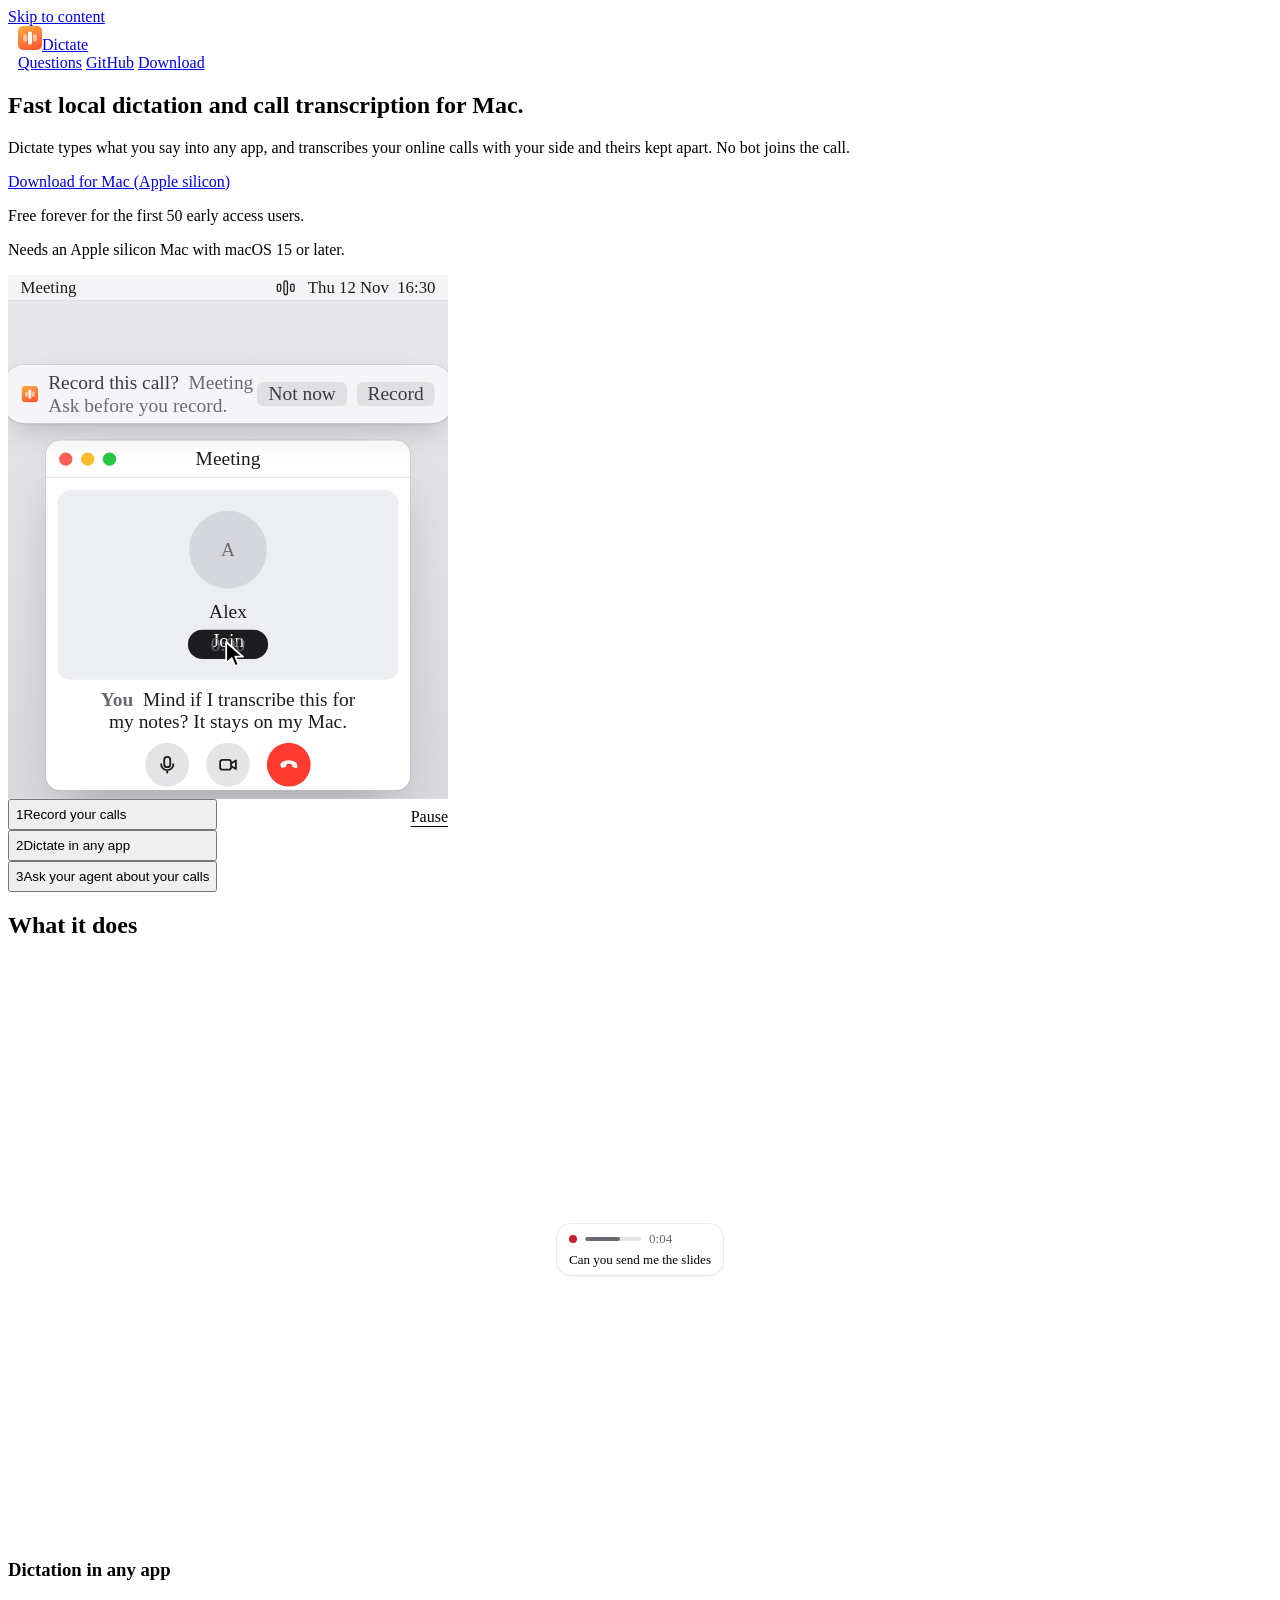
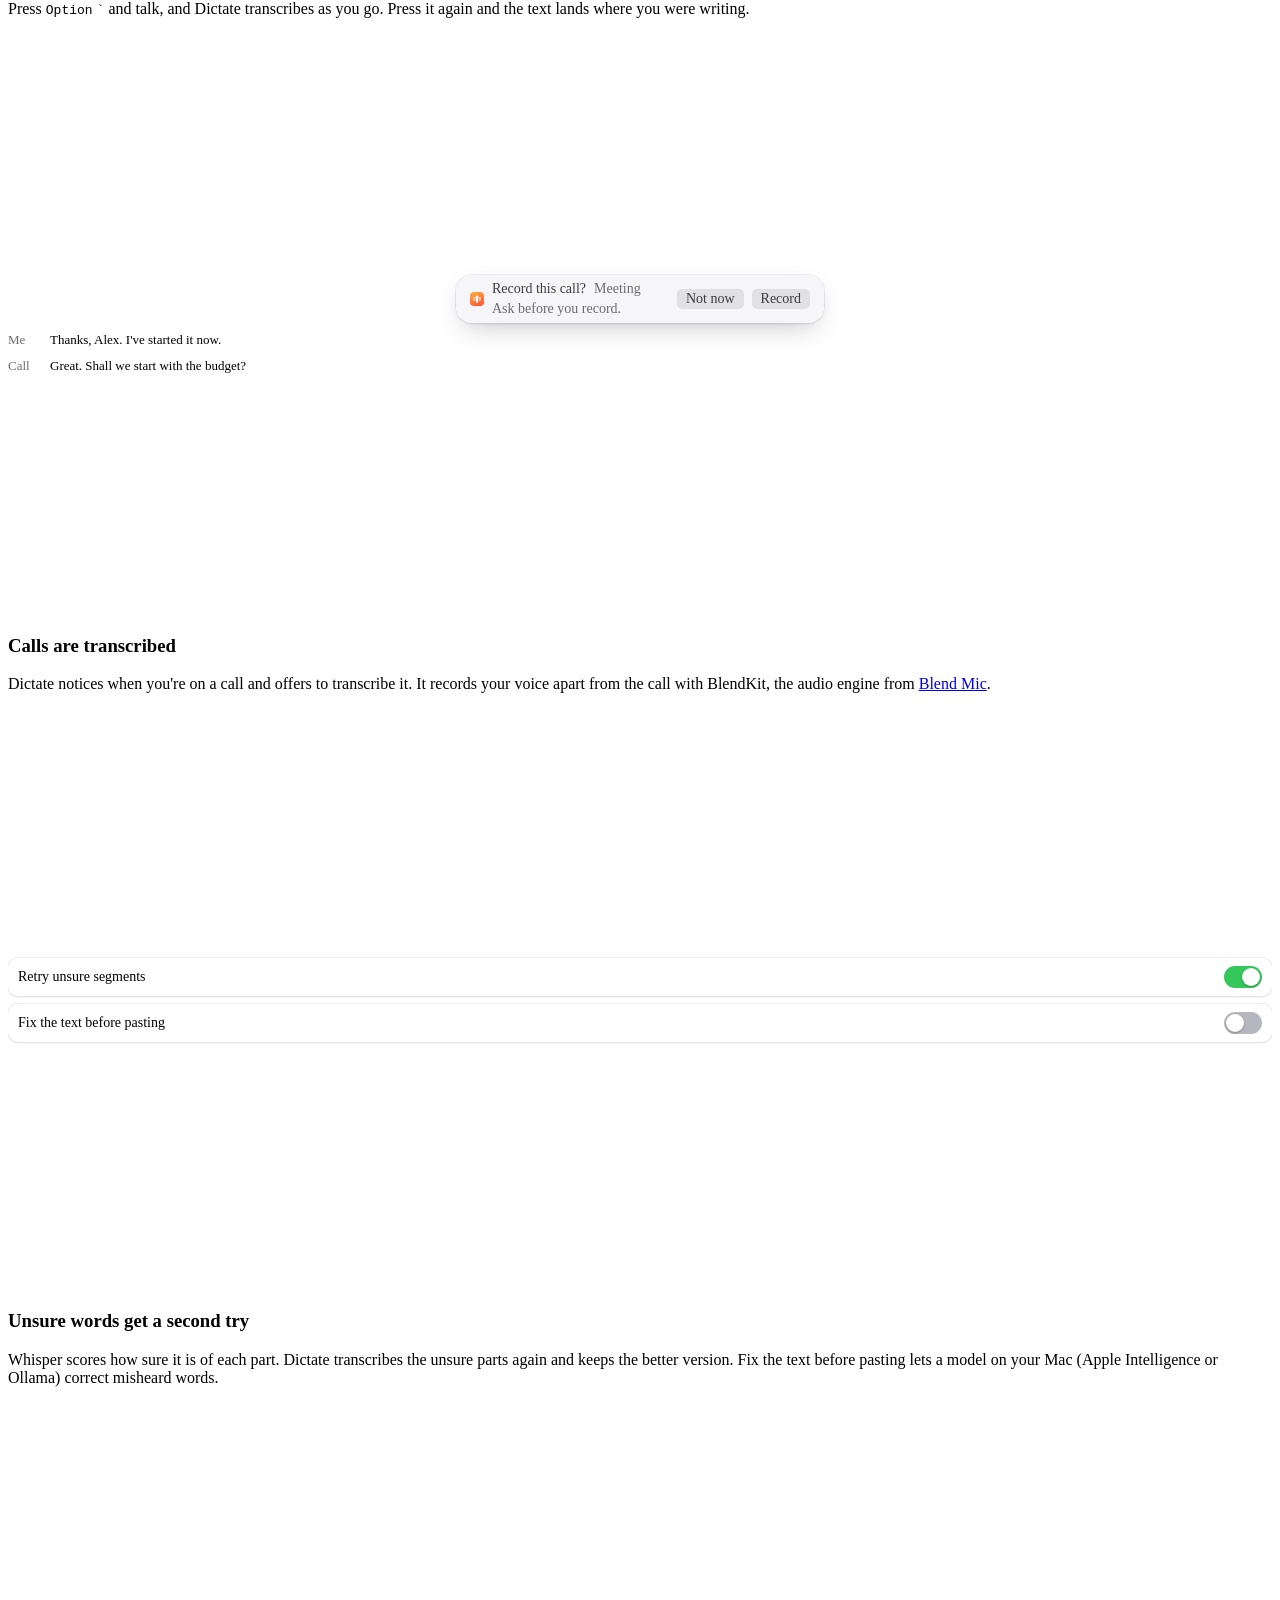
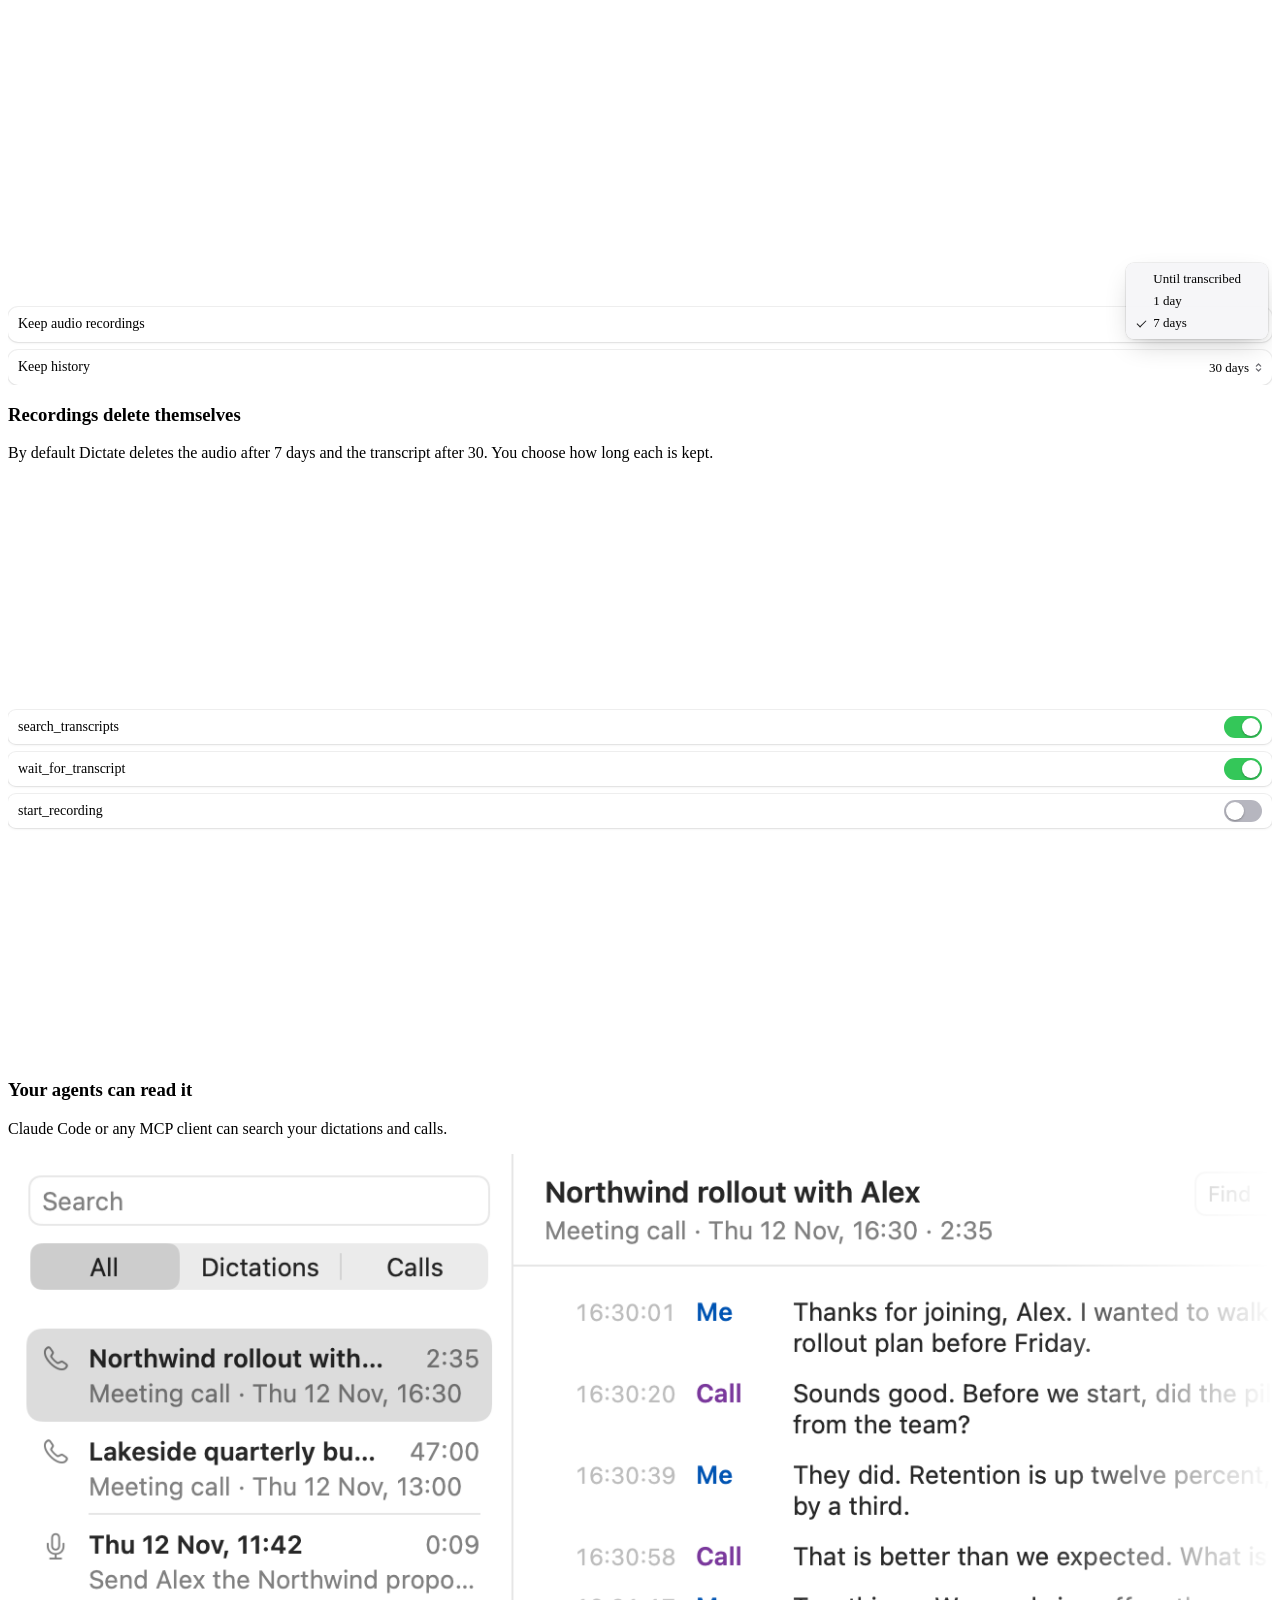
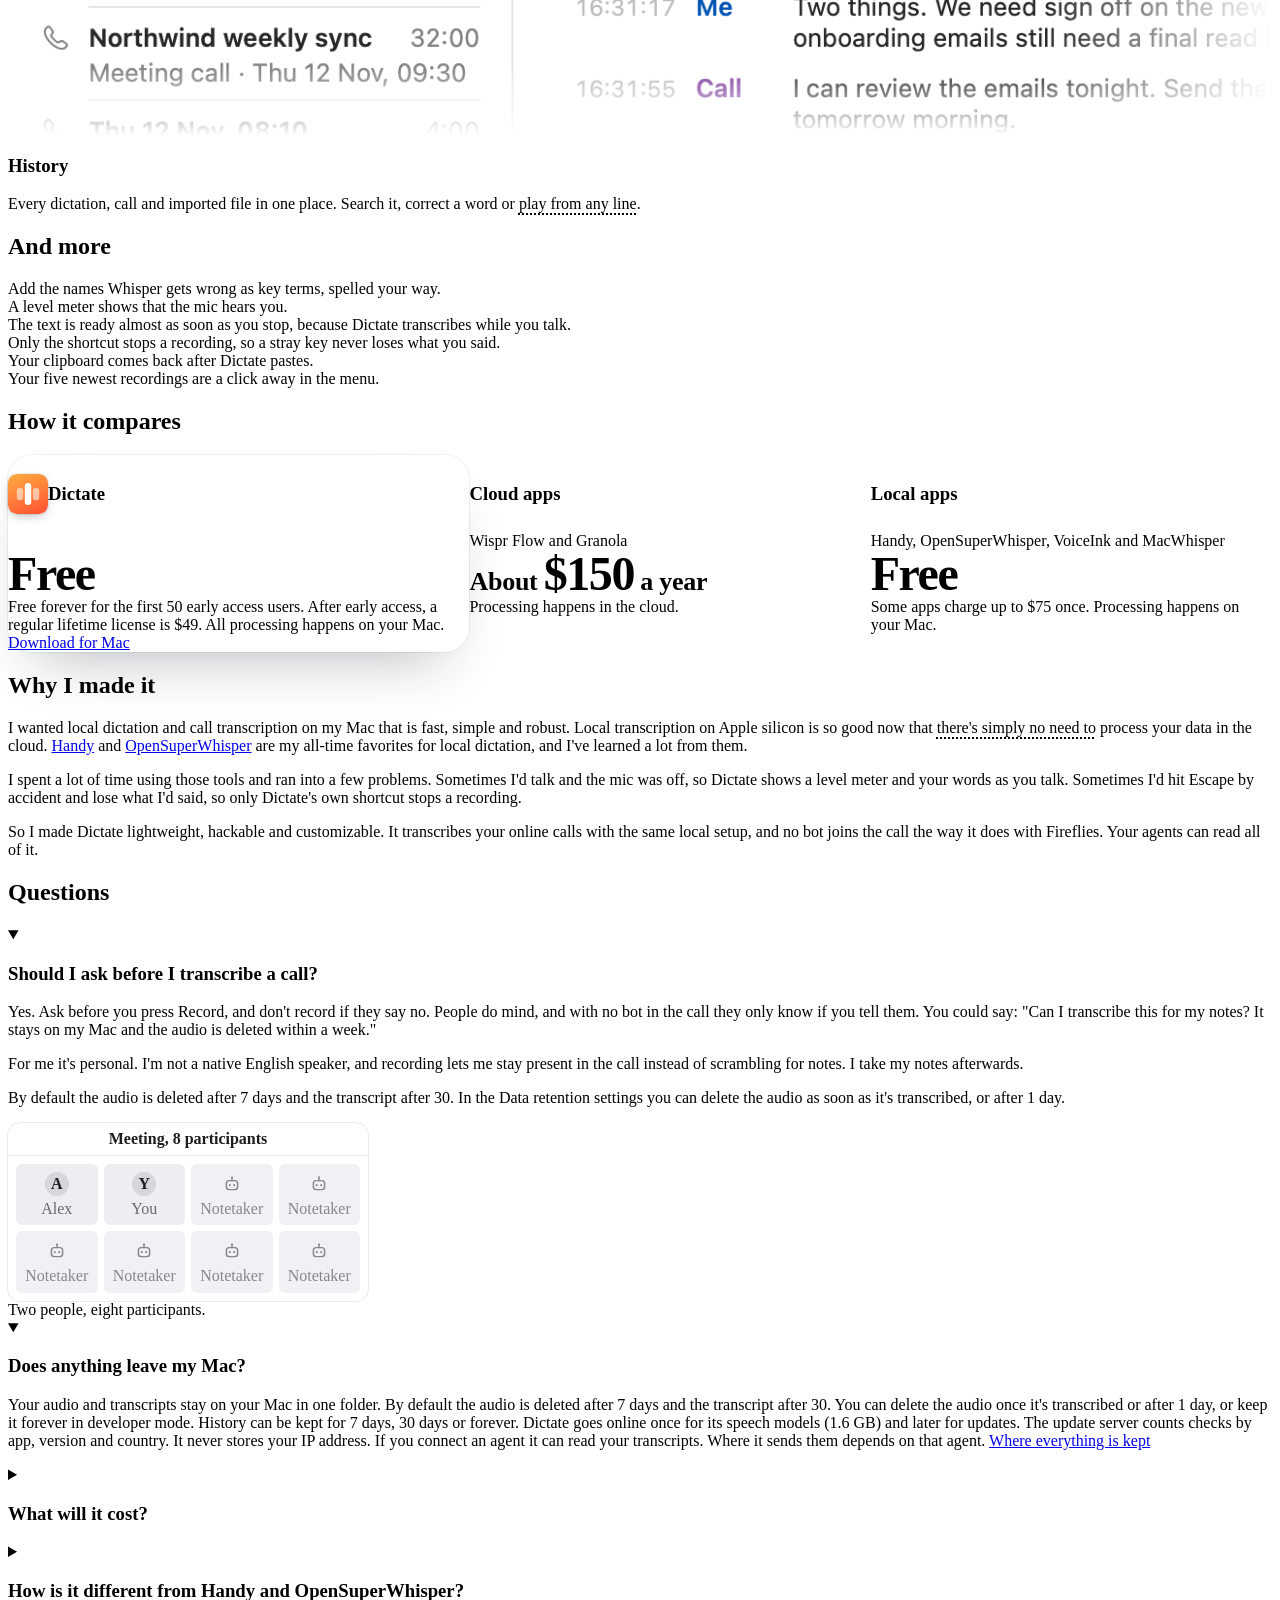
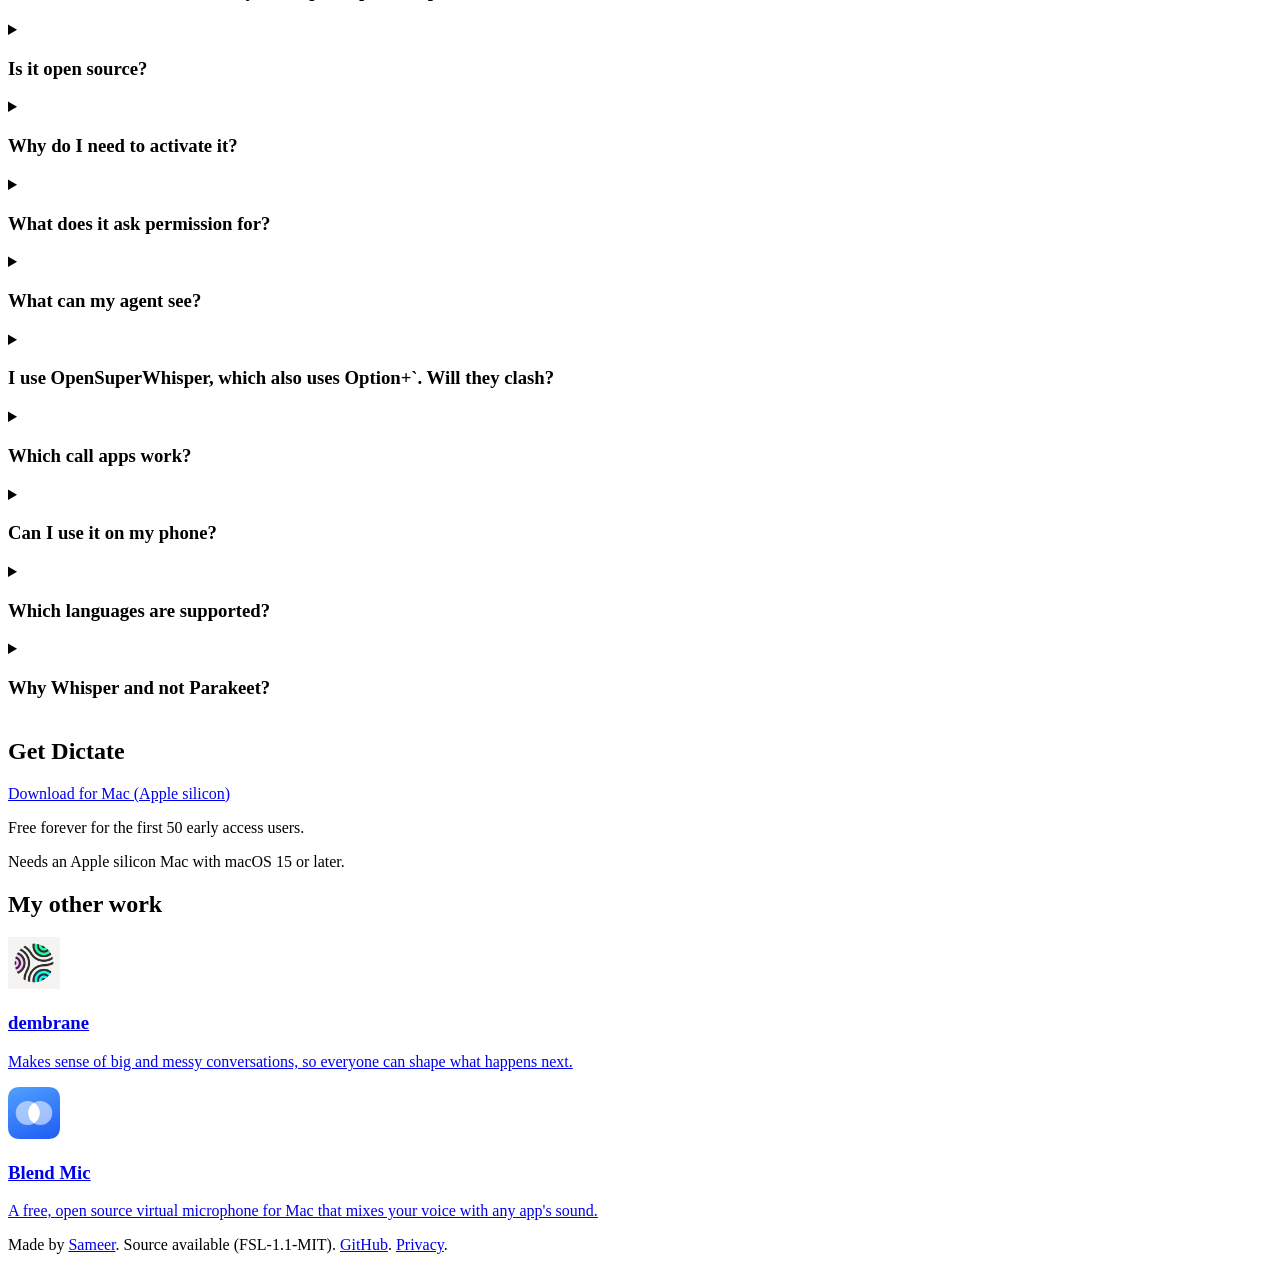
==== commit 2516e5a8: "fix(site): consent script says it stays on my Mac once" ====
--- a/site/index.html
+++ b/site/index.html
@@ -56,7 +56,7 @@
     "name": "Should I ask before I transcribe a call?",
     "acceptedAnswer": {
      "@type": "Answer",
-     "text": "Yes. Ask before you press Record, and don't record if they say no. People do mind, and with no bot in the call they only know if you tell them. You could say: \"Can I transcribe this for my notes? The audio stays on my Mac. The audio is deleted within a week.\" For me it's personal. I'm not a native English speaker, and recording lets me stay present in the call instead of scrambling for notes. I take my notes afterwards. By default the audio is deleted after 7 days and the transcript after 30. In the Data retention settings you can delete the audio as soon as it's transcribed, or after 1 day."
+     "text": "Yes. Ask before you press Record, and don't record if they say no. People do mind, and with no bot in the call they only know if you tell them. You could say: \"Can I transcribe this for my notes? It stays on my Mac and the audio is deleted within a week.\" For me it's personal. I'm not a native English speaker, and recording lets me stay present in the call instead of scrambling for notes. I take my notes afterwards. By default the audio is deleted after 7 days and the transcript after 30. In the Data retention settings you can delete the audio as soon as it's transcribed, or after 1 day."
     }
    },
    {
@@ -340,7 +340,7 @@
     <div class="faq-list">
       <details open>
         <summary><h3>Should I ask before I transcribe a call?</h3></summary>
-        <p>Yes. Ask before you press Record, and don't record if they say no. People do mind, and with no bot in the call they only know if you tell them. You could say: "Can I transcribe this for my notes? The audio stays on my Mac. The audio is deleted within a week."</p>
+        <p>Yes. Ask before you press Record, and don't record if they say no. People do mind, and with no bot in the call they only know if you tell them. You could say: "Can I transcribe this for my notes? It stays on my Mac and the audio is deleted within a week."</p>
         <p>For me it's personal. I'm not a native English speaker, and recording lets me stay present in the call instead of scrambling for notes. I take my notes afterwards.</p>
         <p>By default the audio is deleted after 7 days and the transcript after 30. In the Data retention settings you can delete the audio as soon as it's transcribed, or after 1 day.</p>
         <figure class="bots">
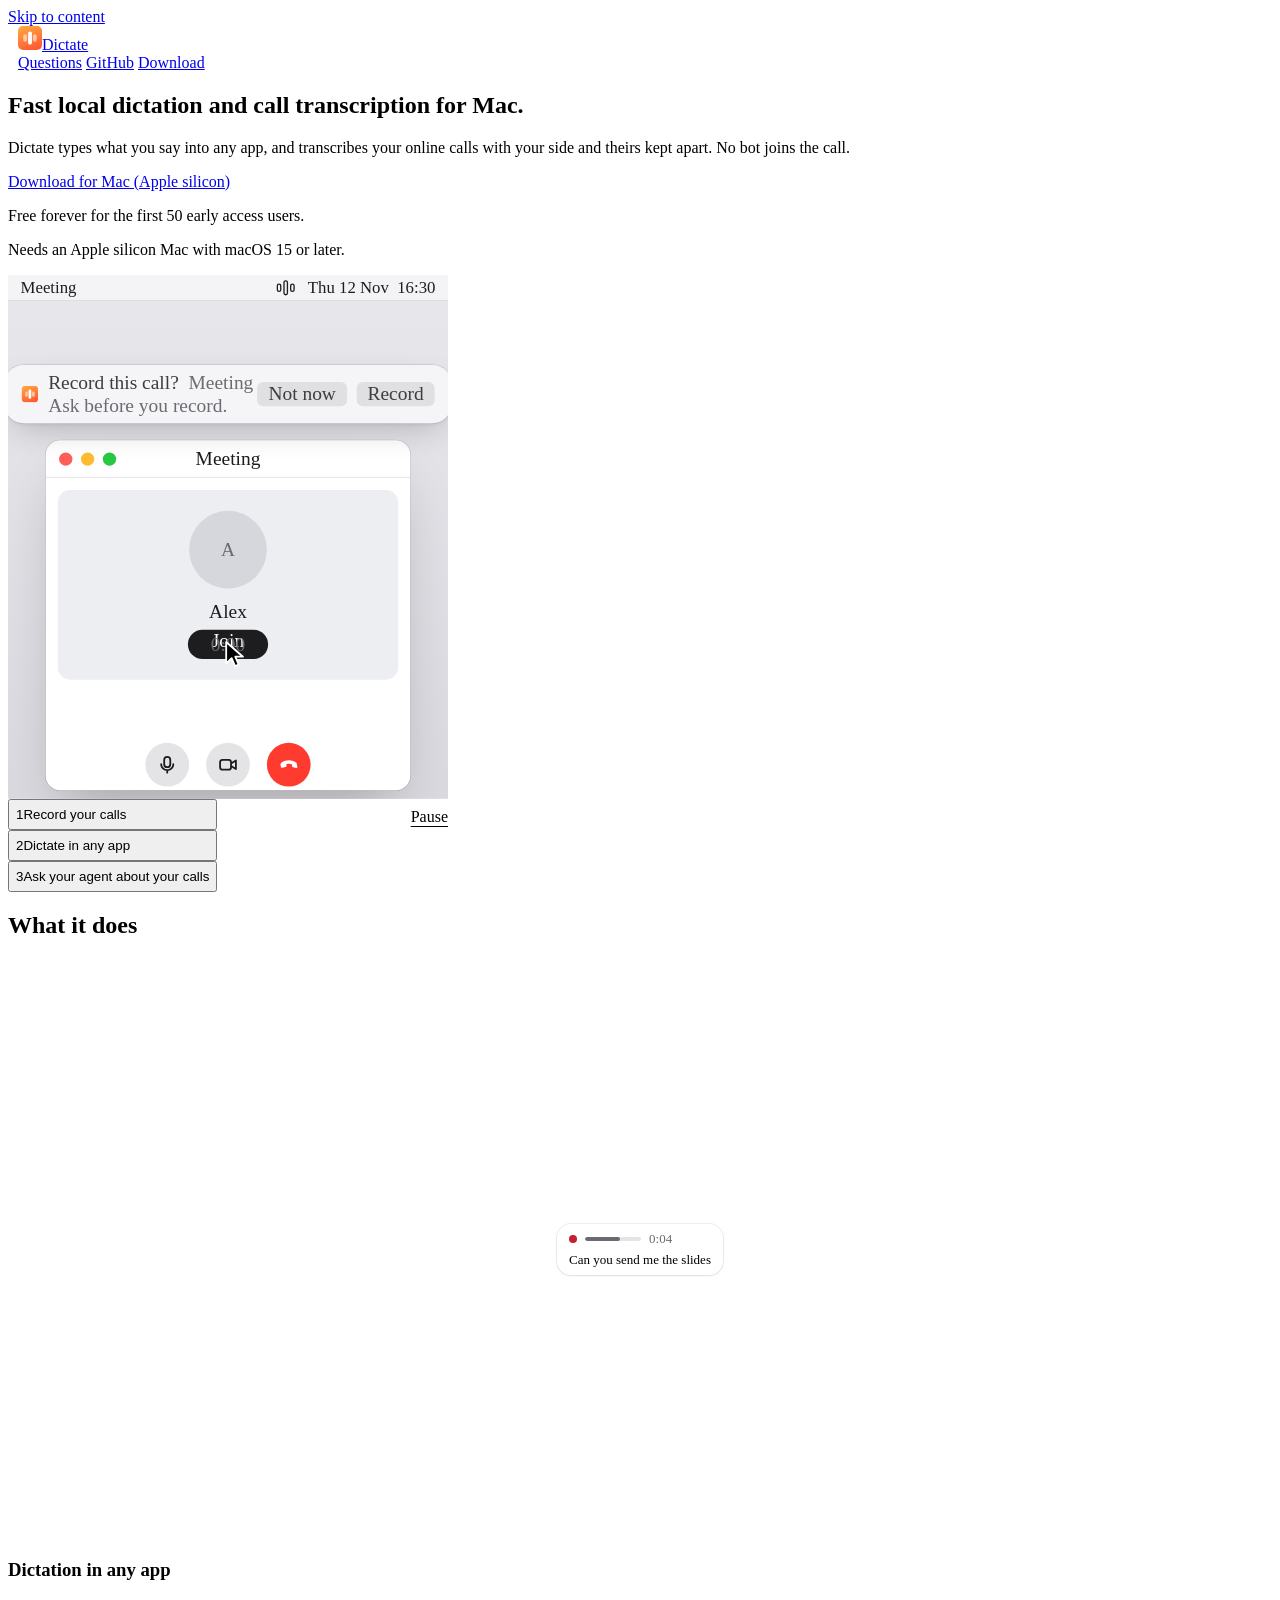
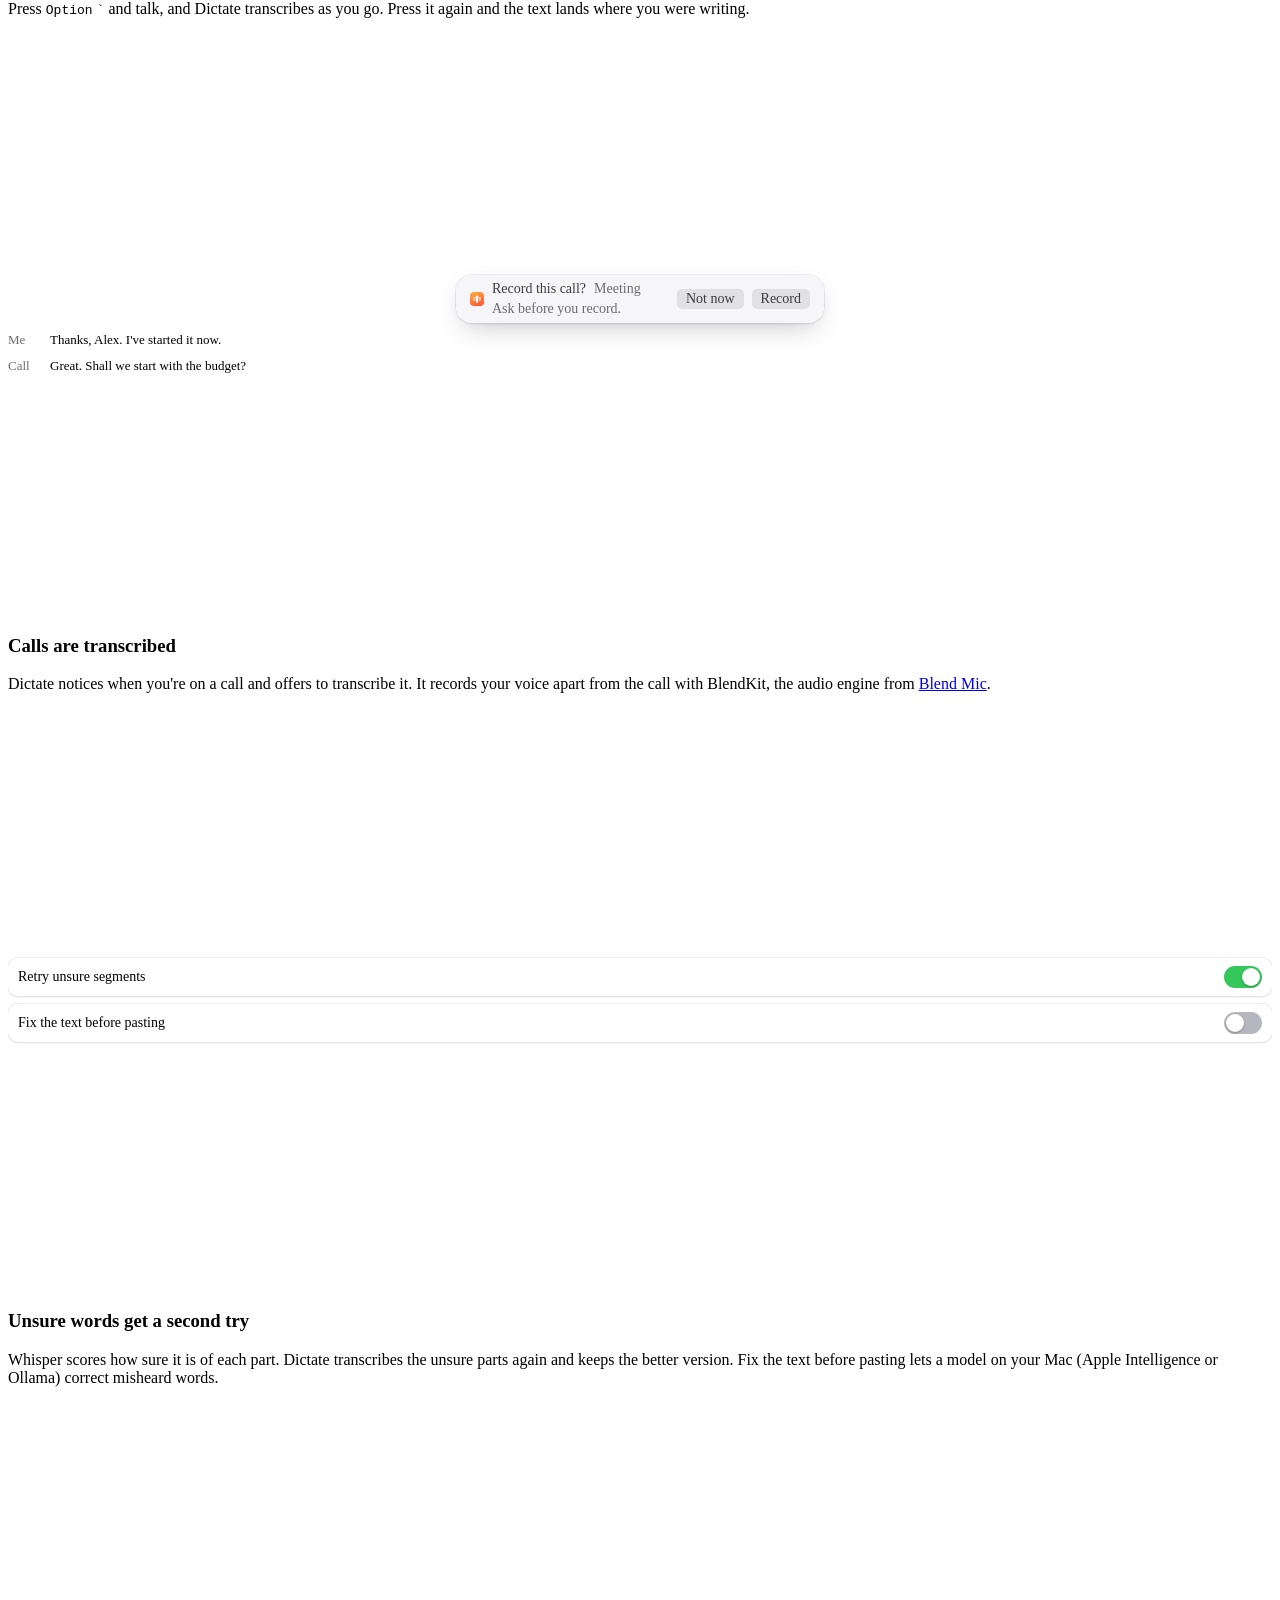
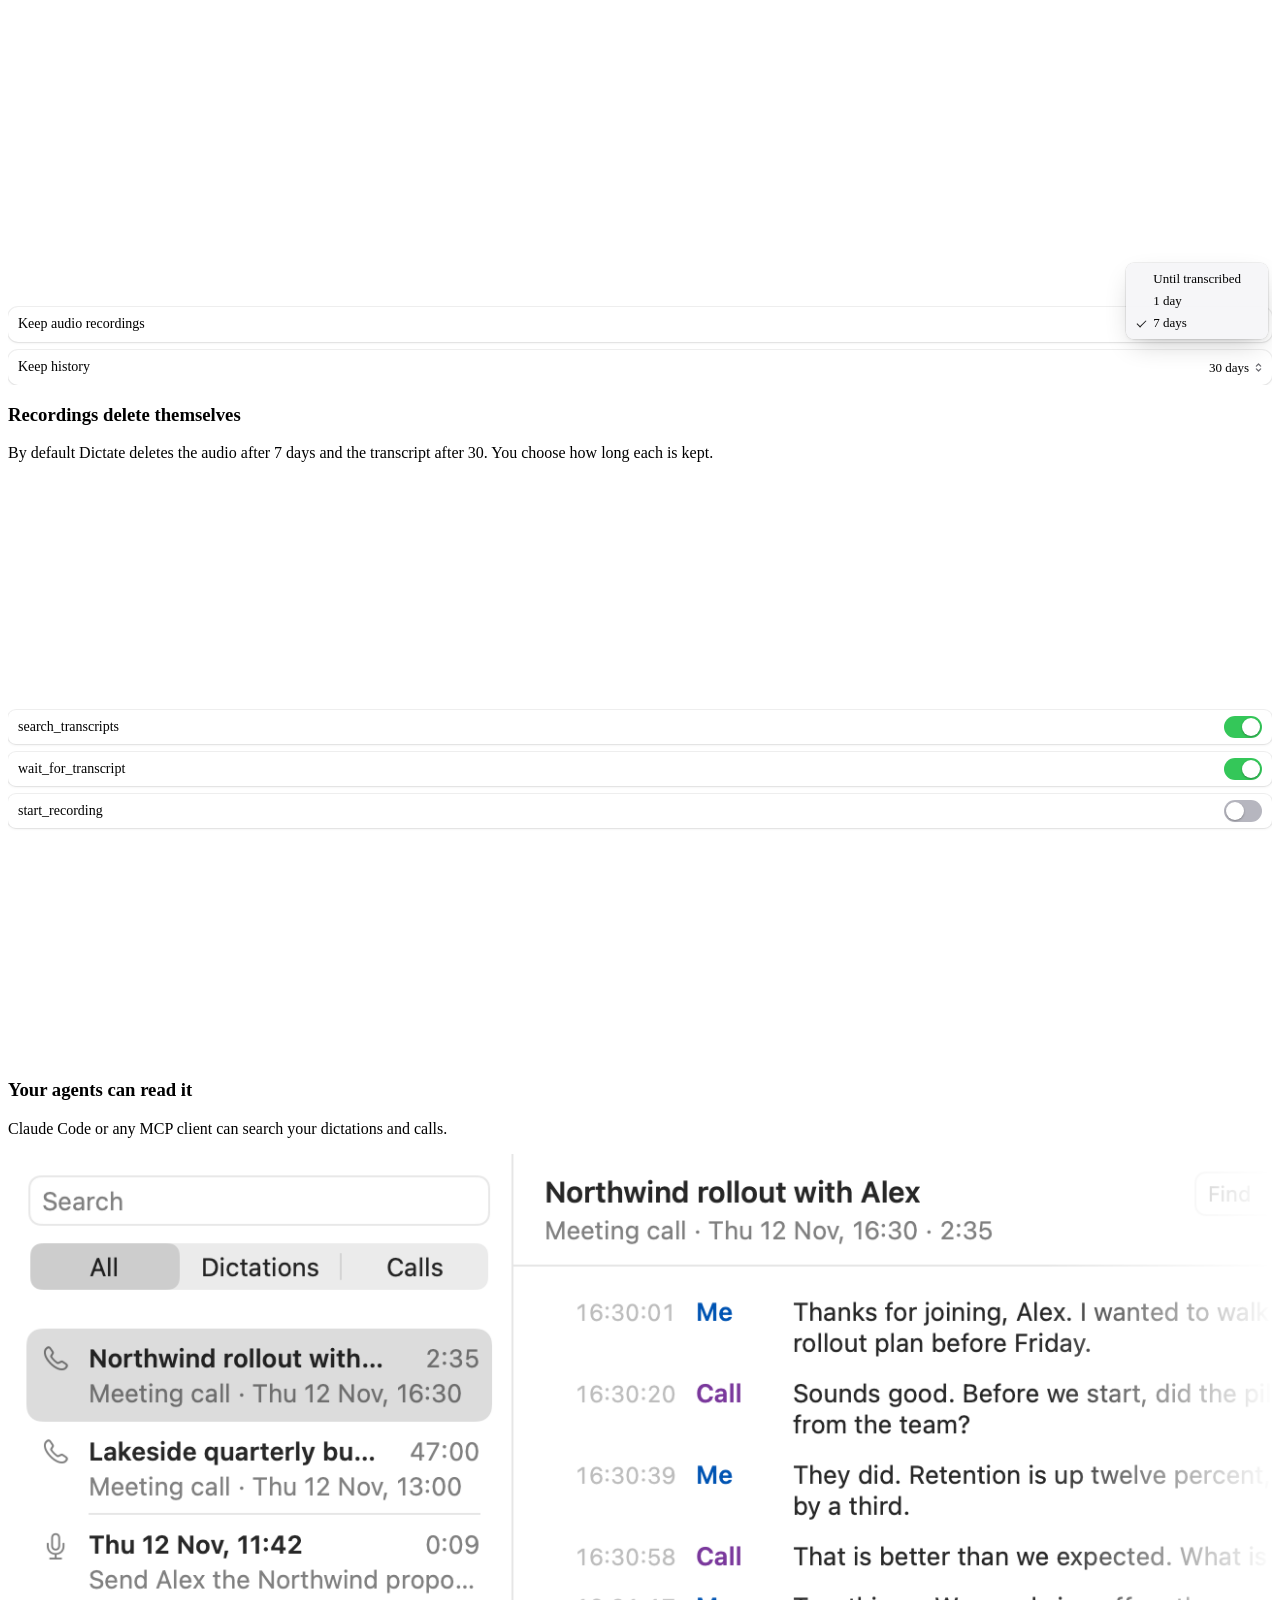
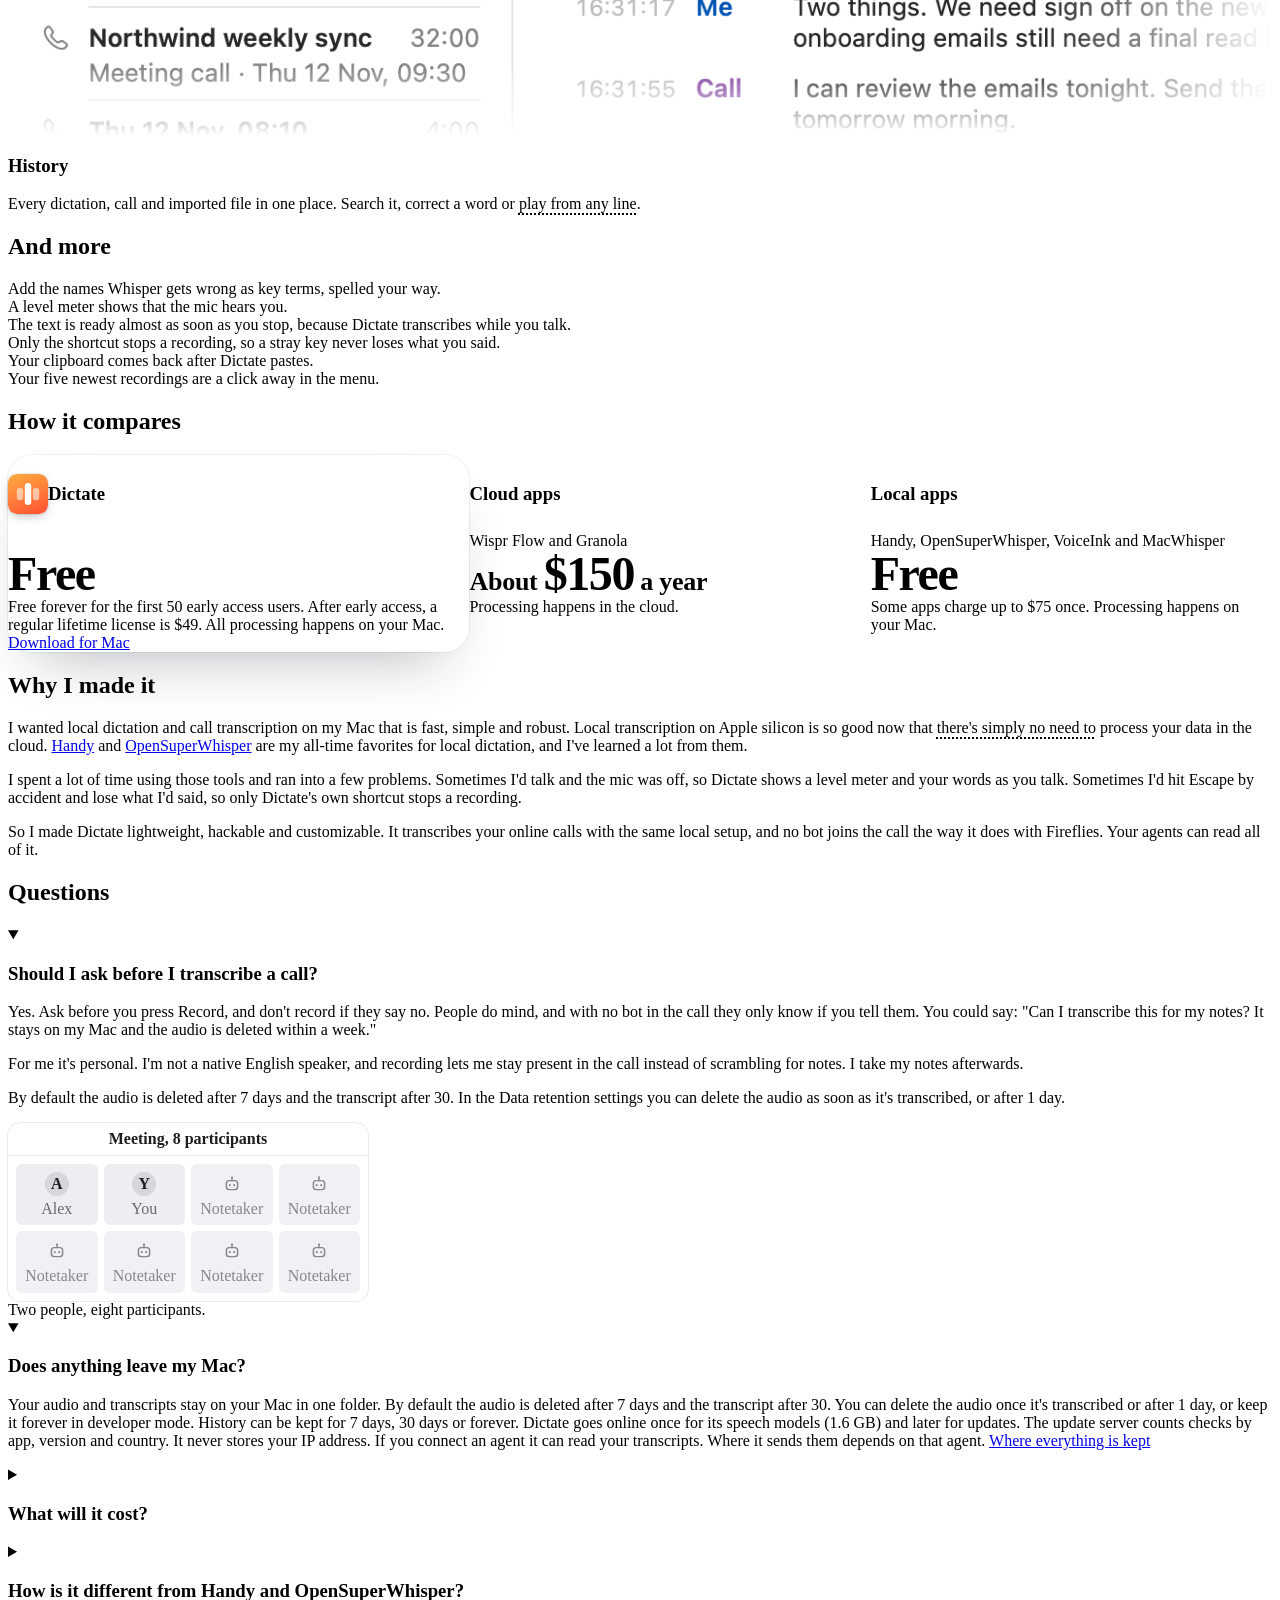
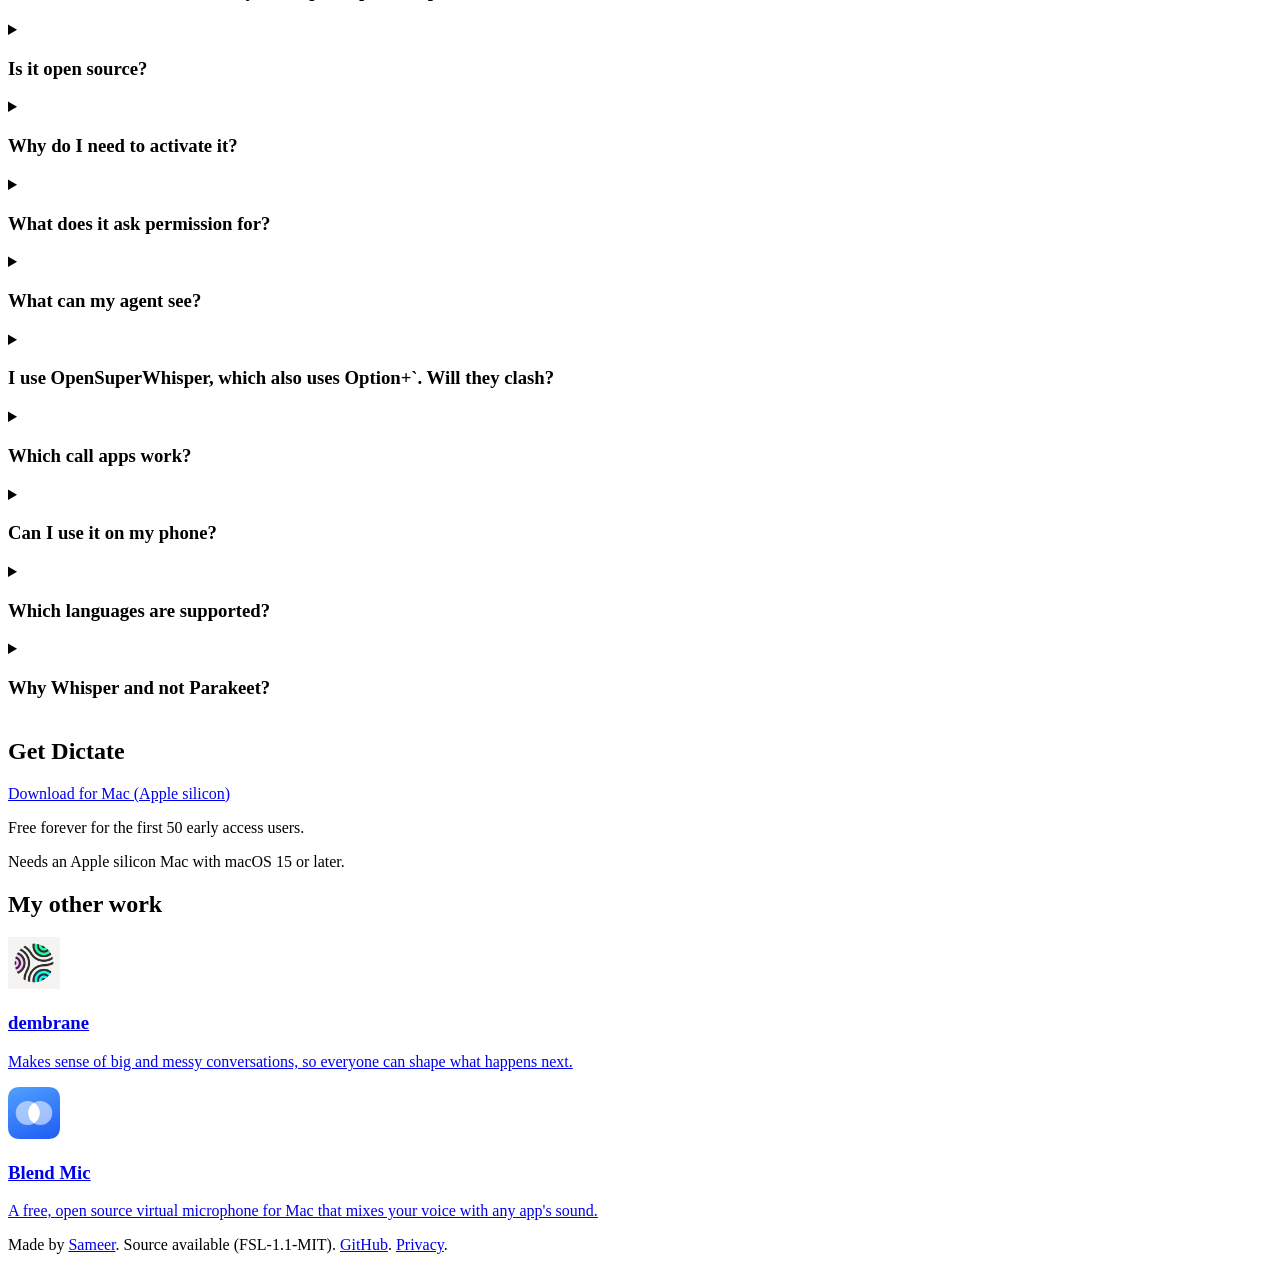
==== commit 7abf3055: "fix(site): the retention release is 0.15.2" ====
--- a/site/index.html
+++ b/site/index.html
@@ -32,7 +32,7 @@
   "description": "Fast local dictation and call transcription for Mac. Dictate types what you say into any app and transcribes your online calls with your side and theirs kept apart.",
   "applicationCategory": "ProductivityApplication",
   "operatingSystem": "macOS",
-  "softwareVersion": "0.15.1",
+  "softwareVersion": "0.15.2",
   "url": "https://spashii.github.io/dictate/",
   "image": "https://spashii.github.io/dictate/og.png",
   "offers": {
--- a/site/style.css
+++ b/site/style.css
@@ -210,7 +210,7 @@
 .pill .s { color: var(--p2); }
 .pill .tn { font-variant-numeric: tabular-nums; }
 .pill .dot { flex: none; width: 8px; height: 8px; border-radius: 50%; background: var(--rec); }
-/* As in 0.15.1: the question and the call app on one line, Ask before you record. under them. */
+/* As in 0.15.2: the question and the call app on one line, Ask before you record. under them. */
 .nudge { top: 74px; width: 340px; height: 48px; padding: 0 14px; border-radius: 16px; display: flex; align-items: center; gap: 8px; }
 .nudge .q { display: flex; flex-direction: column; gap: 1px; min-width: 0; }
 .nudge .q .r { display: flex; gap: 8px; min-width: 0; }
@@ -402,7 +402,7 @@
 .note-pop { position: absolute; z-index: 30; top: calc(100% + var(--sp-2)); left: 0; width: min(420px, calc(100vw - 32px)); padding: var(--sp-4) var(--sp-5); hyphens: manual; border-radius: var(--radius-card); background: var(--surface); box-shadow: 0 0 0 1px var(--hairline), var(--float); color: var(--text); text-align: left; white-space: normal; }
 .note-pop:not([hidden]) { display: block; }
 
-/* Data retention card: the two pickers of Settings, Data retention in 0.15.1 at their defaults. The audio
+/* Data retention card: the two pickers of Settings, Data retention in 0.15.2 at their defaults. The audio
    picker is drawn open so the shorter choices show. Its menu lies over the button the way macOS opens
    a pop-up, with the checked item on the button. The rows sit low in the well to leave the menu room. */
 .art.ret { justify-content: flex-end; }
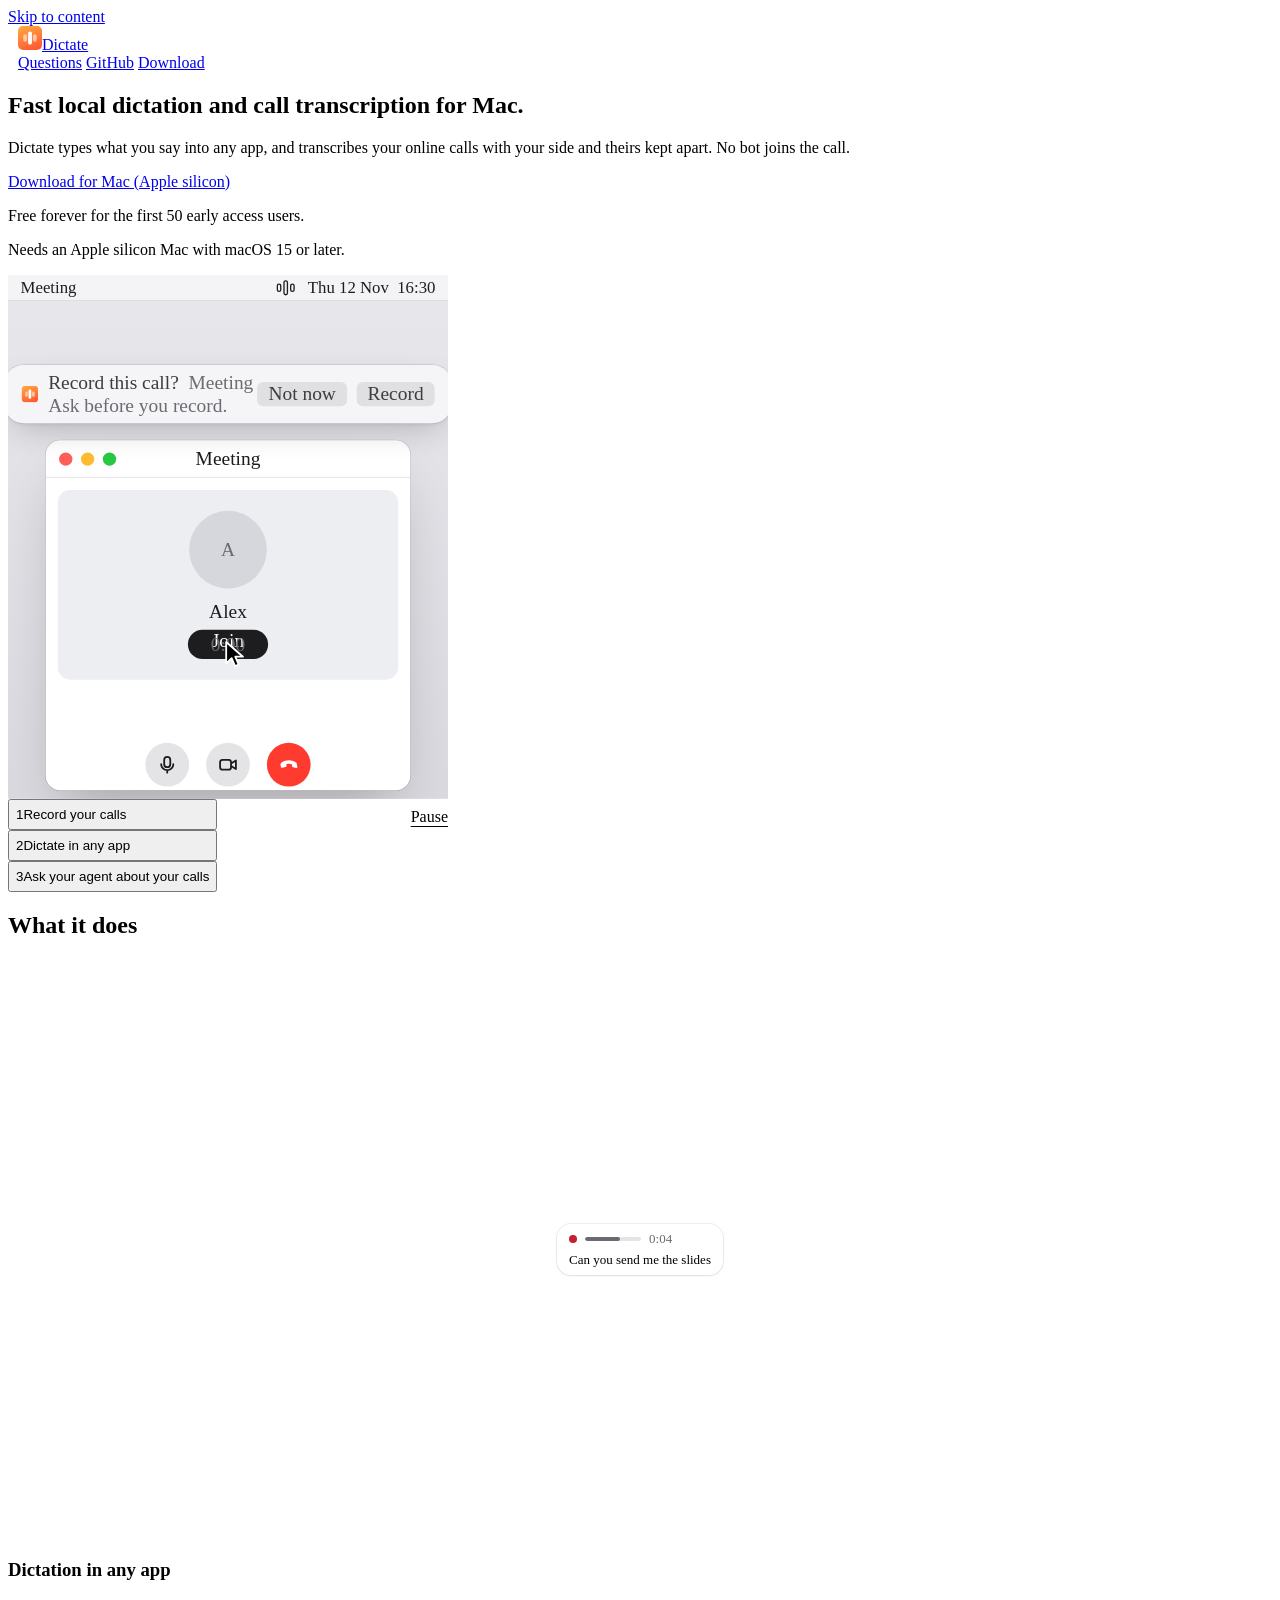
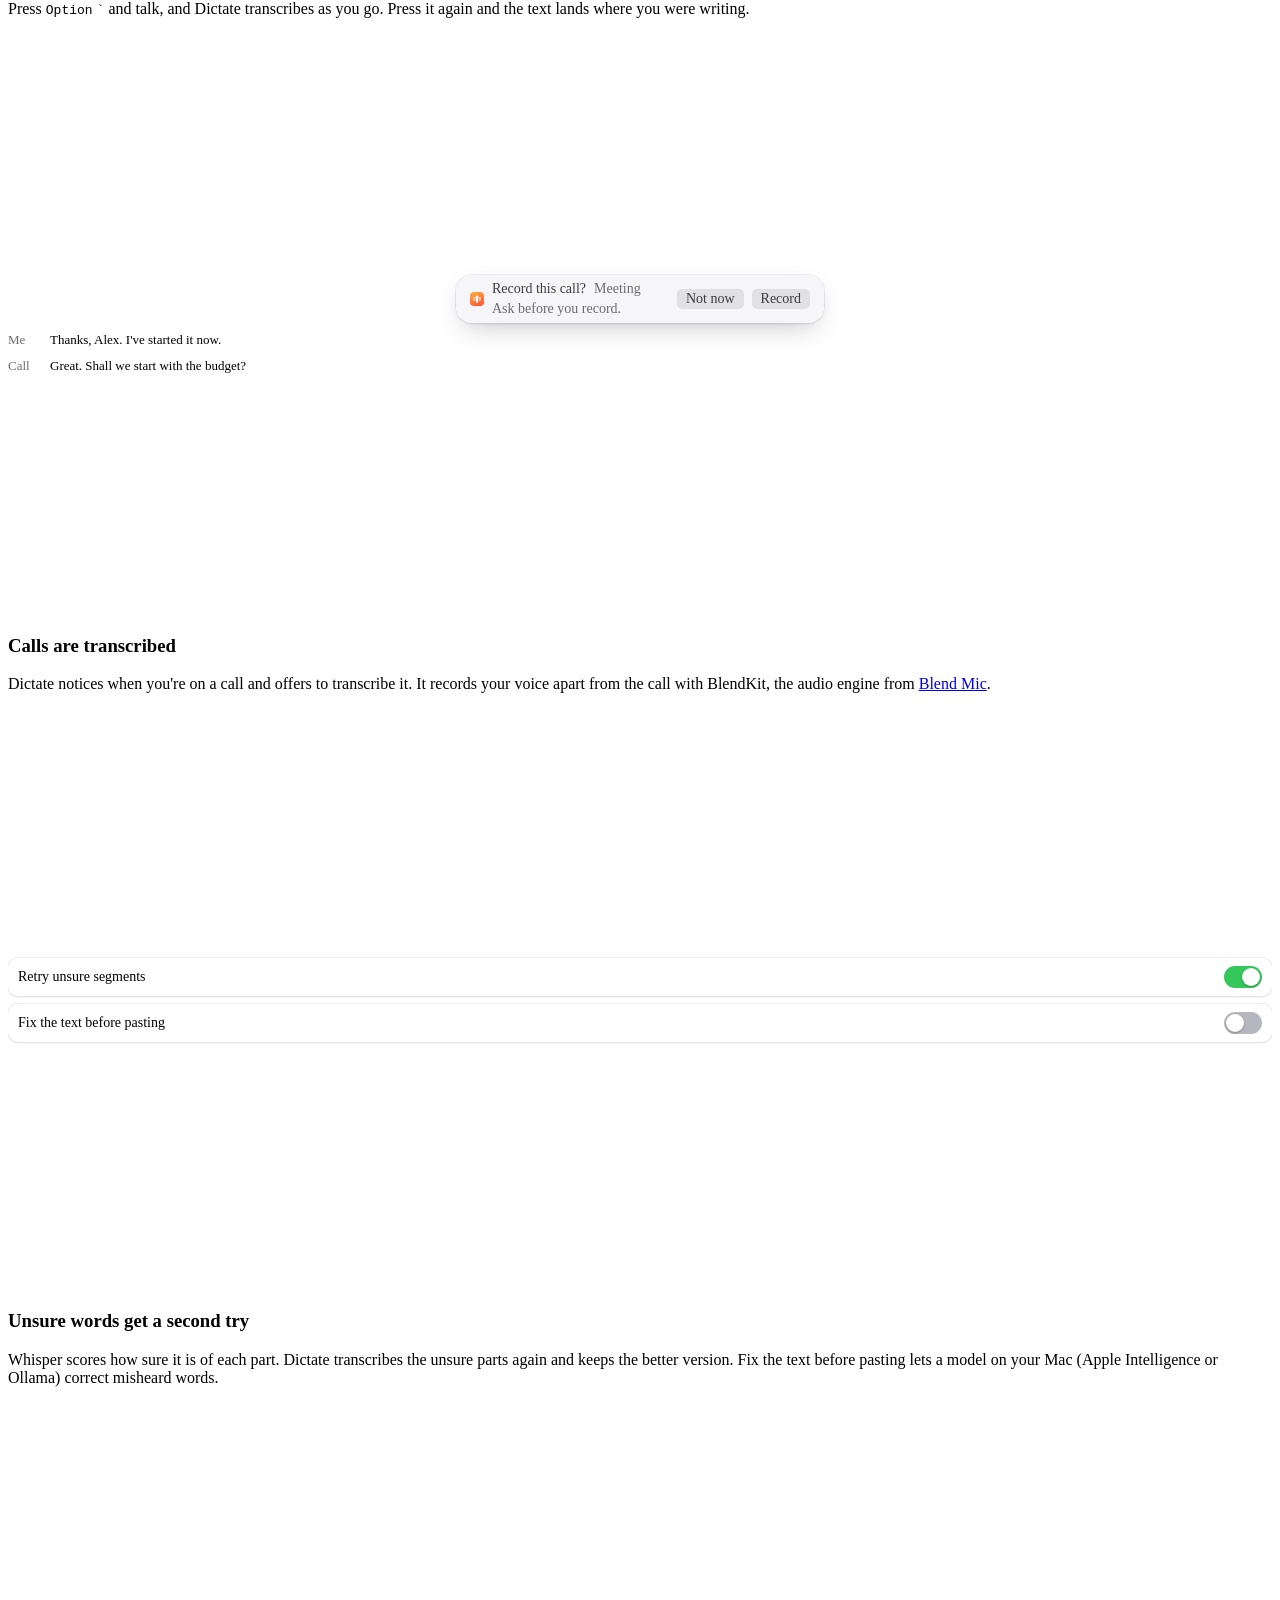
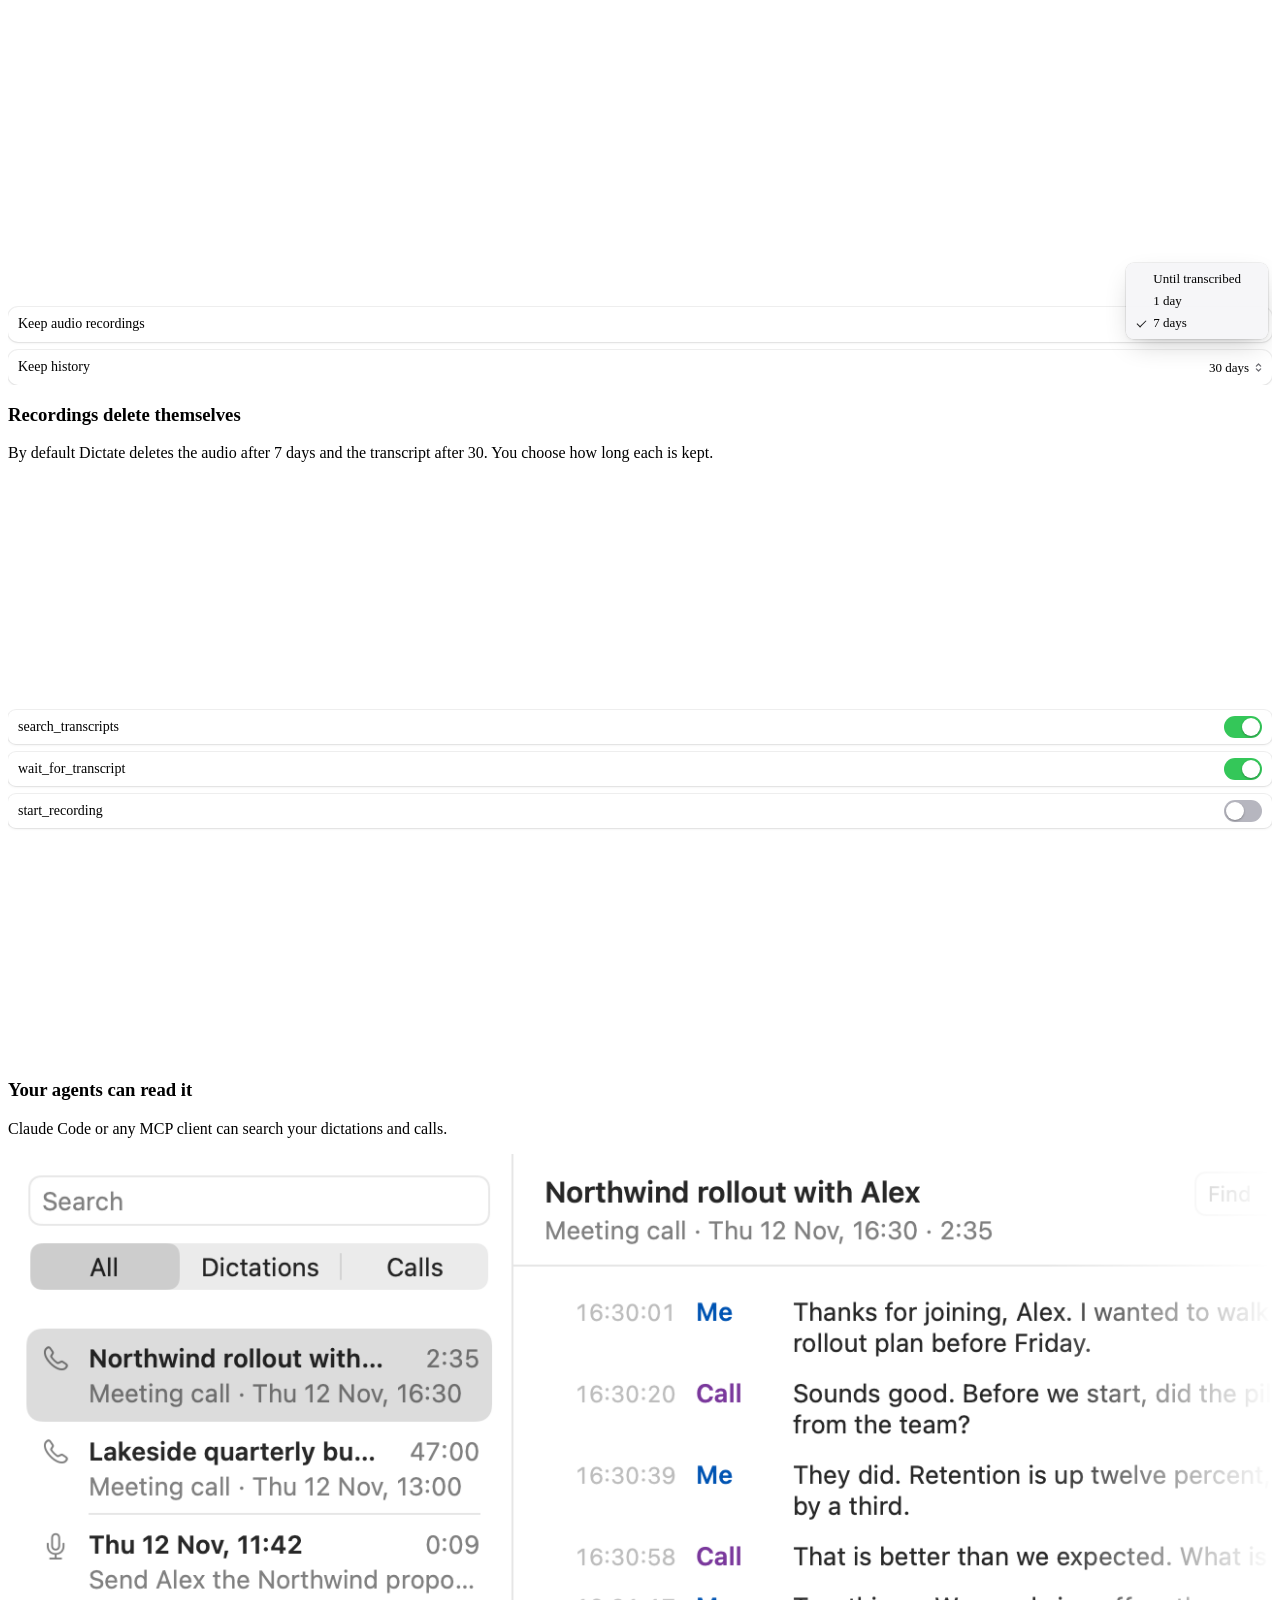
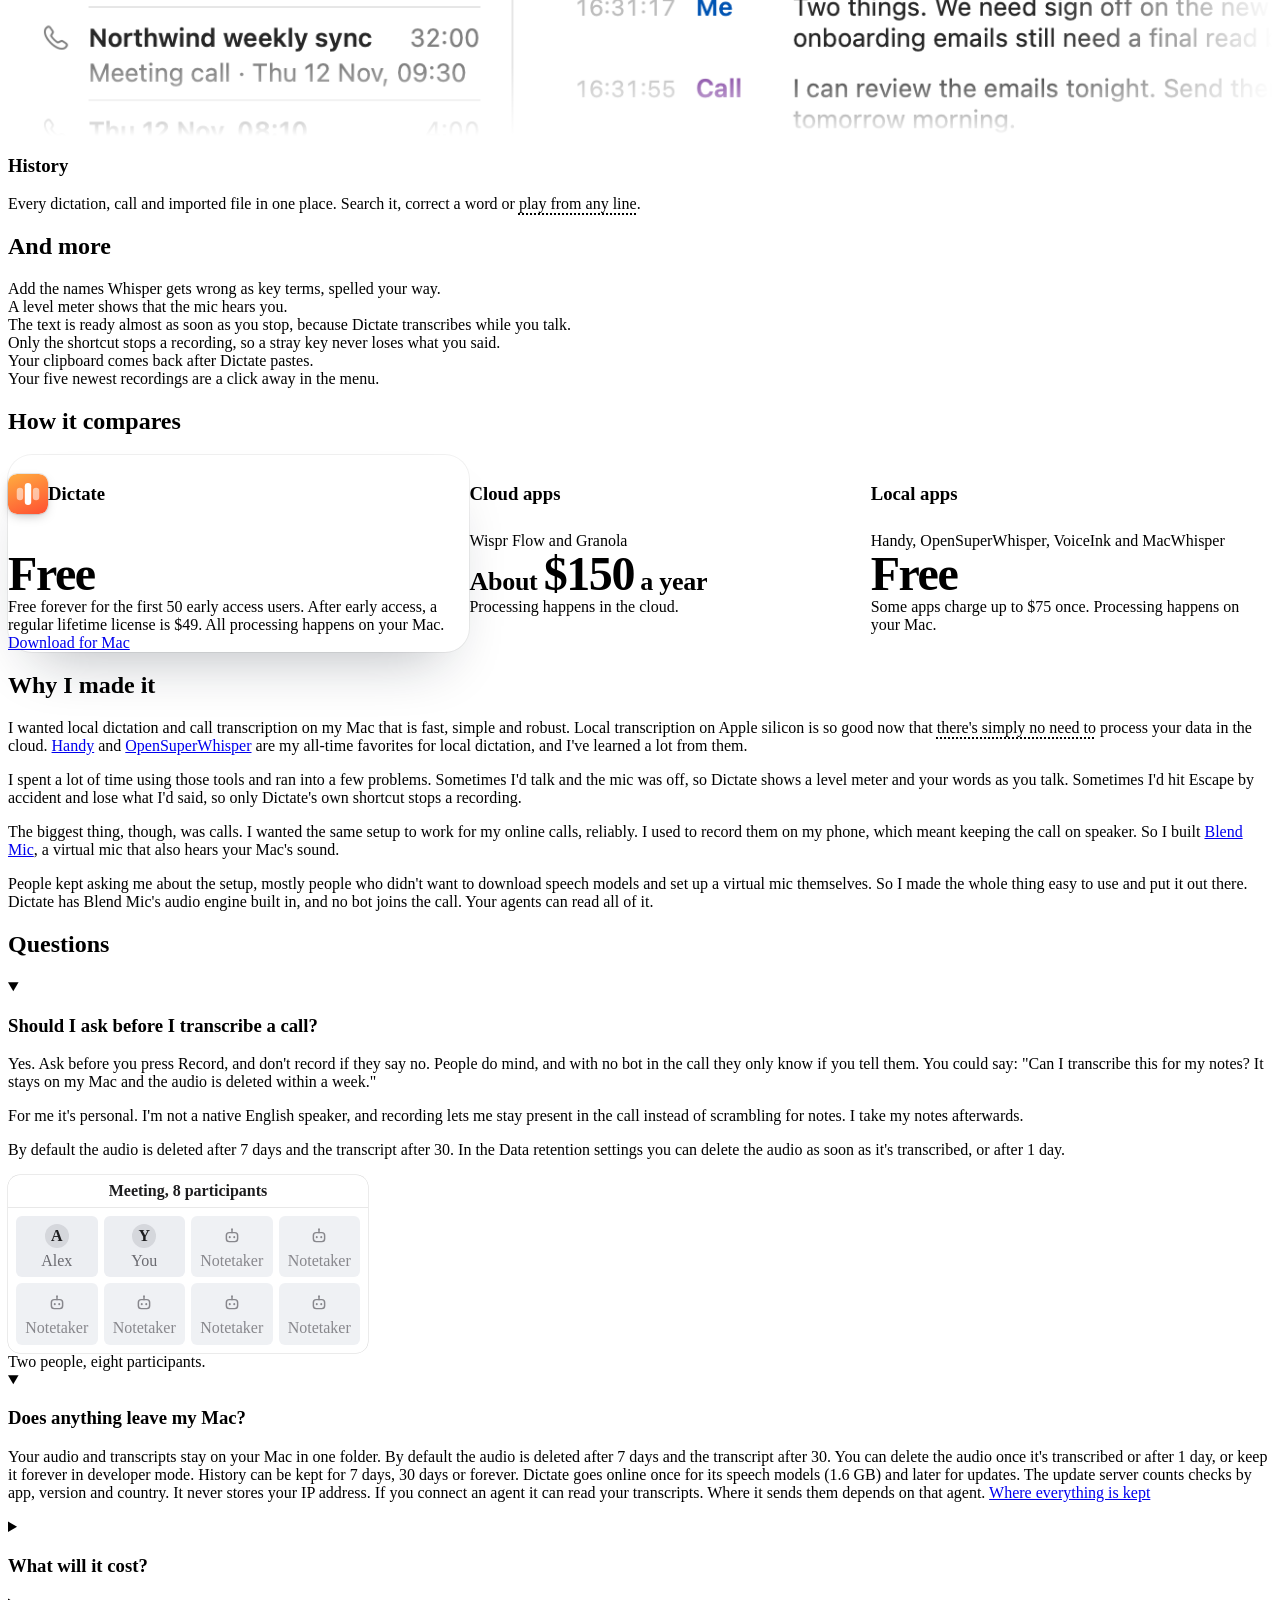
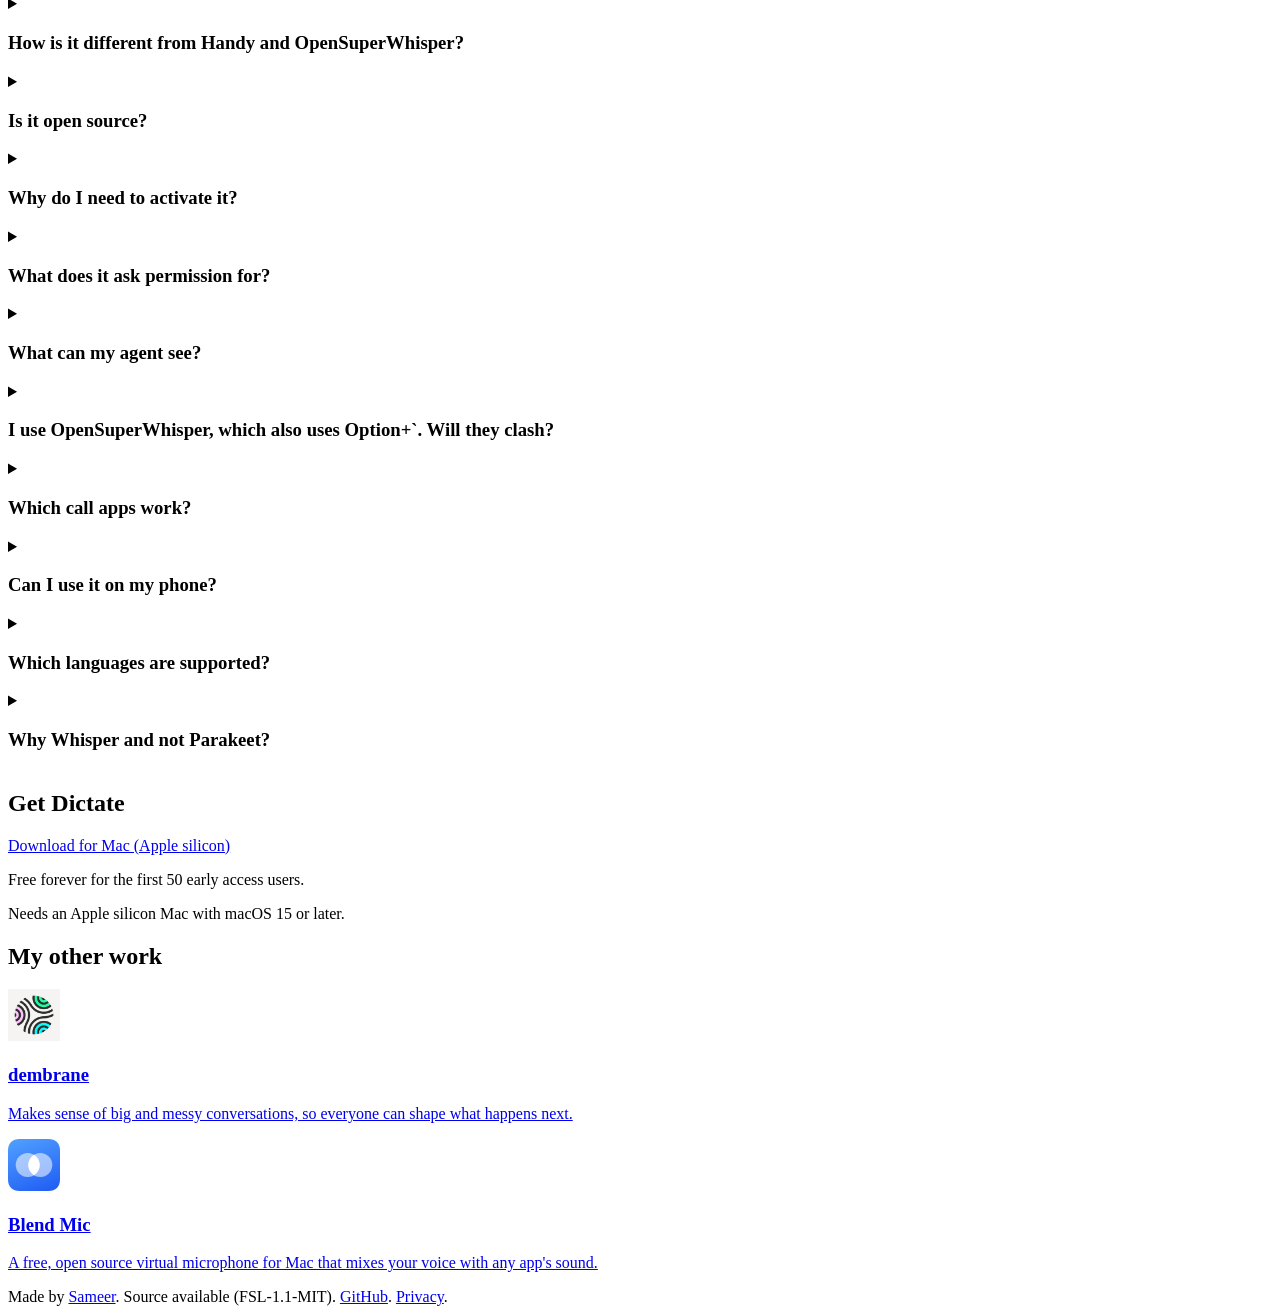
==== commit 7f9f3bd7: "feat(site): why I made it tells the calls and Blend Mic story" ====
--- a/site/index.html
+++ b/site/index.html
@@ -332,7 +332,8 @@
     <h2 class="sr">Why I made it</h2>
     <p>I wanted local dictation and call transcription on my Mac that is fast, simple and robust. Local transcription on Apple silicon is so good now that <span class="note"><button type="button" class="note-mark" aria-describedby="note-local" aria-expanded="false">there's simply no need to</button><span class="note-pop" id="note-local" role="tooltip" hidden>Mostly. Local models still slip when you switch languages mid-sentence. They also do worse in languages Whisper knows less well. A noisy room trips up every model, cloud ones included.</span></span> process your data in the cloud. <a href="https://handy.computer">Handy</a> and <a href="https://github.com/Starmel/OpenSuperWhisper">OpenSuperWhisper</a> are my all-time favorites for local dictation, and I've learned a lot from them.</p>
     <p>I spent a lot of time using those tools and ran into a few problems. Sometimes I'd talk and the mic was off, so Dictate shows a level meter and your words as you talk. Sometimes I'd hit Escape by accident and lose what I'd said, so only Dictate's own shortcut stops a recording.</p>
-    <p>So I made Dictate lightweight, hackable and customizable. It transcribes your online calls with the same local setup, and no bot joins the call the way it does with Fireflies. Your agents can read all of it.</p>
+    <p>The biggest thing, though, was calls. I wanted the same setup to work for my online calls, reliably. I used to record them on my phone, which meant keeping the call on speaker. So I built <a href="https://spashii.github.io/blend/">Blend Mic</a>, a virtual mic that also hears your Mac's sound.</p>
+    <p>People kept asking me about the setup, mostly people who didn't want to download speech models and set up a virtual mic themselves. So I made the whole thing easy to use and put it out there. Dictate has Blend Mic's audio engine built in, and no bot joins the call. Your agents can read all of it.</p>
   </section>
 
   <section class="faq" id="questions">
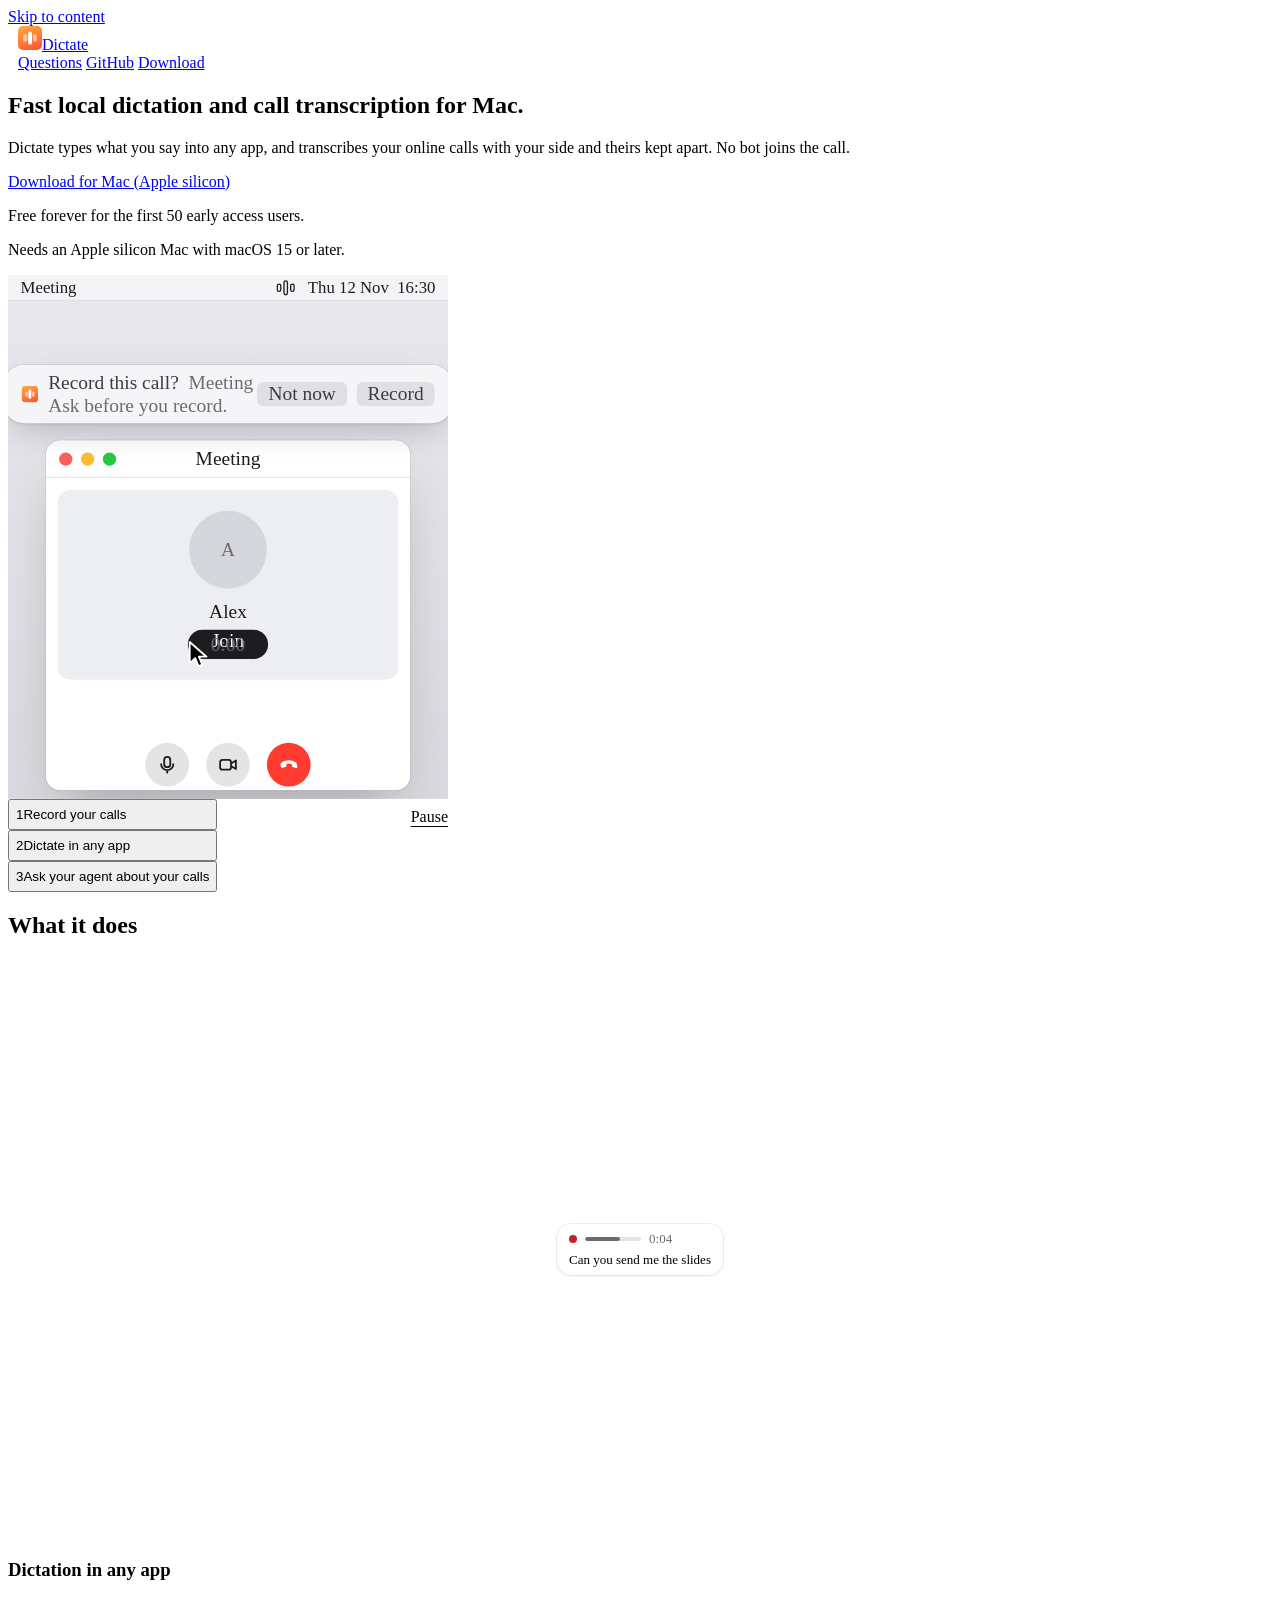
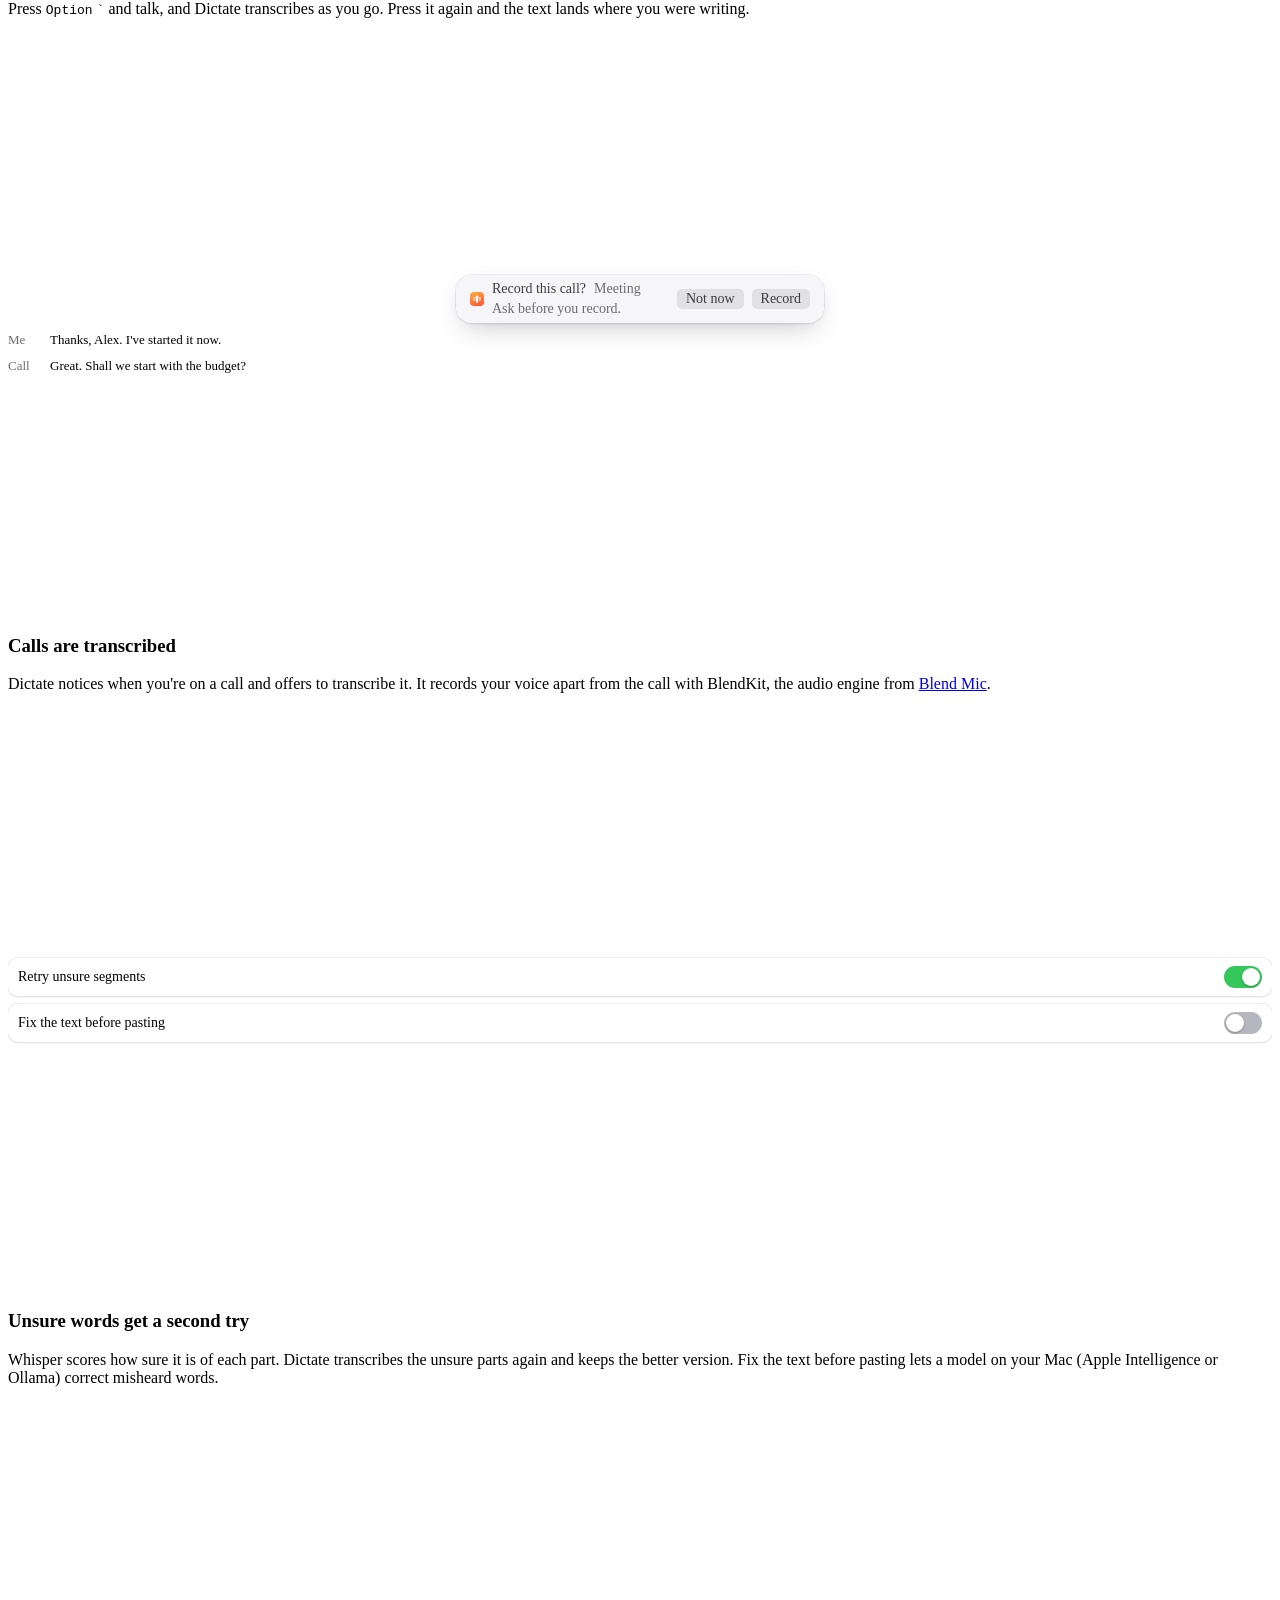
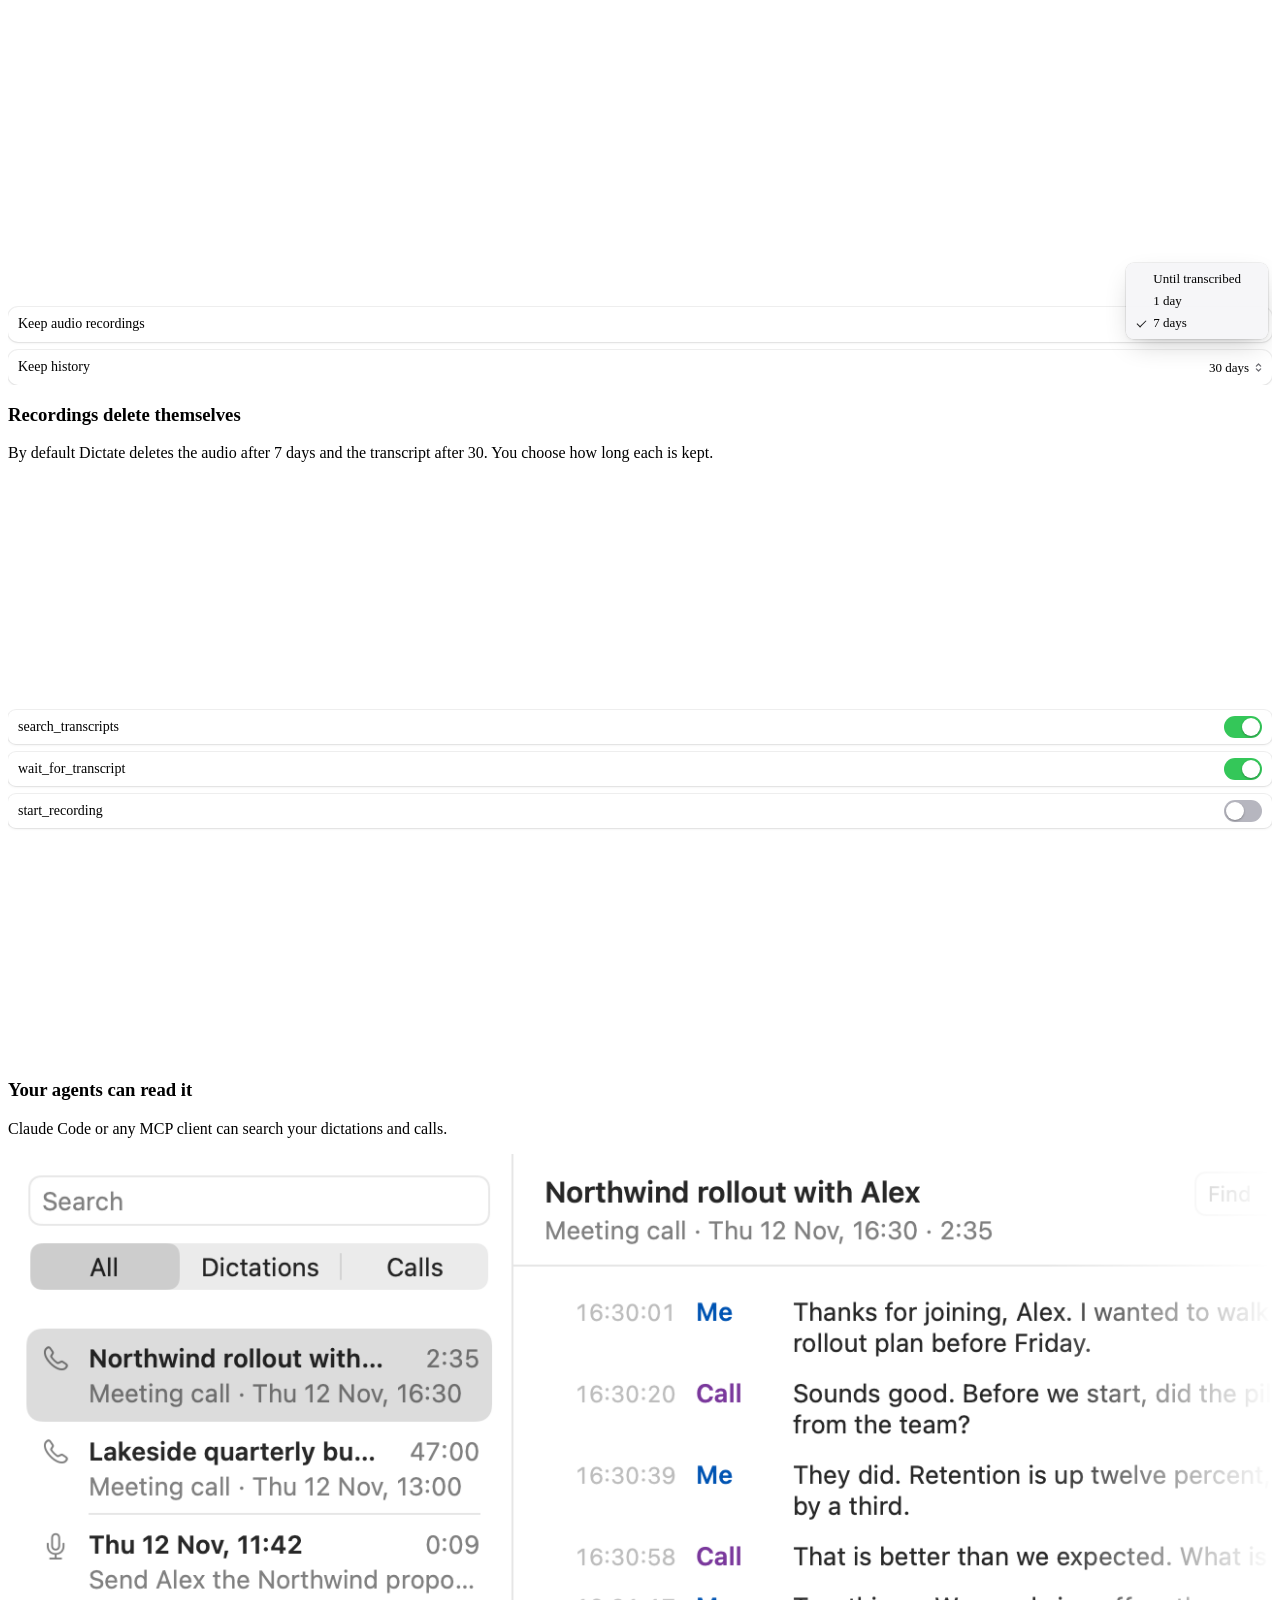
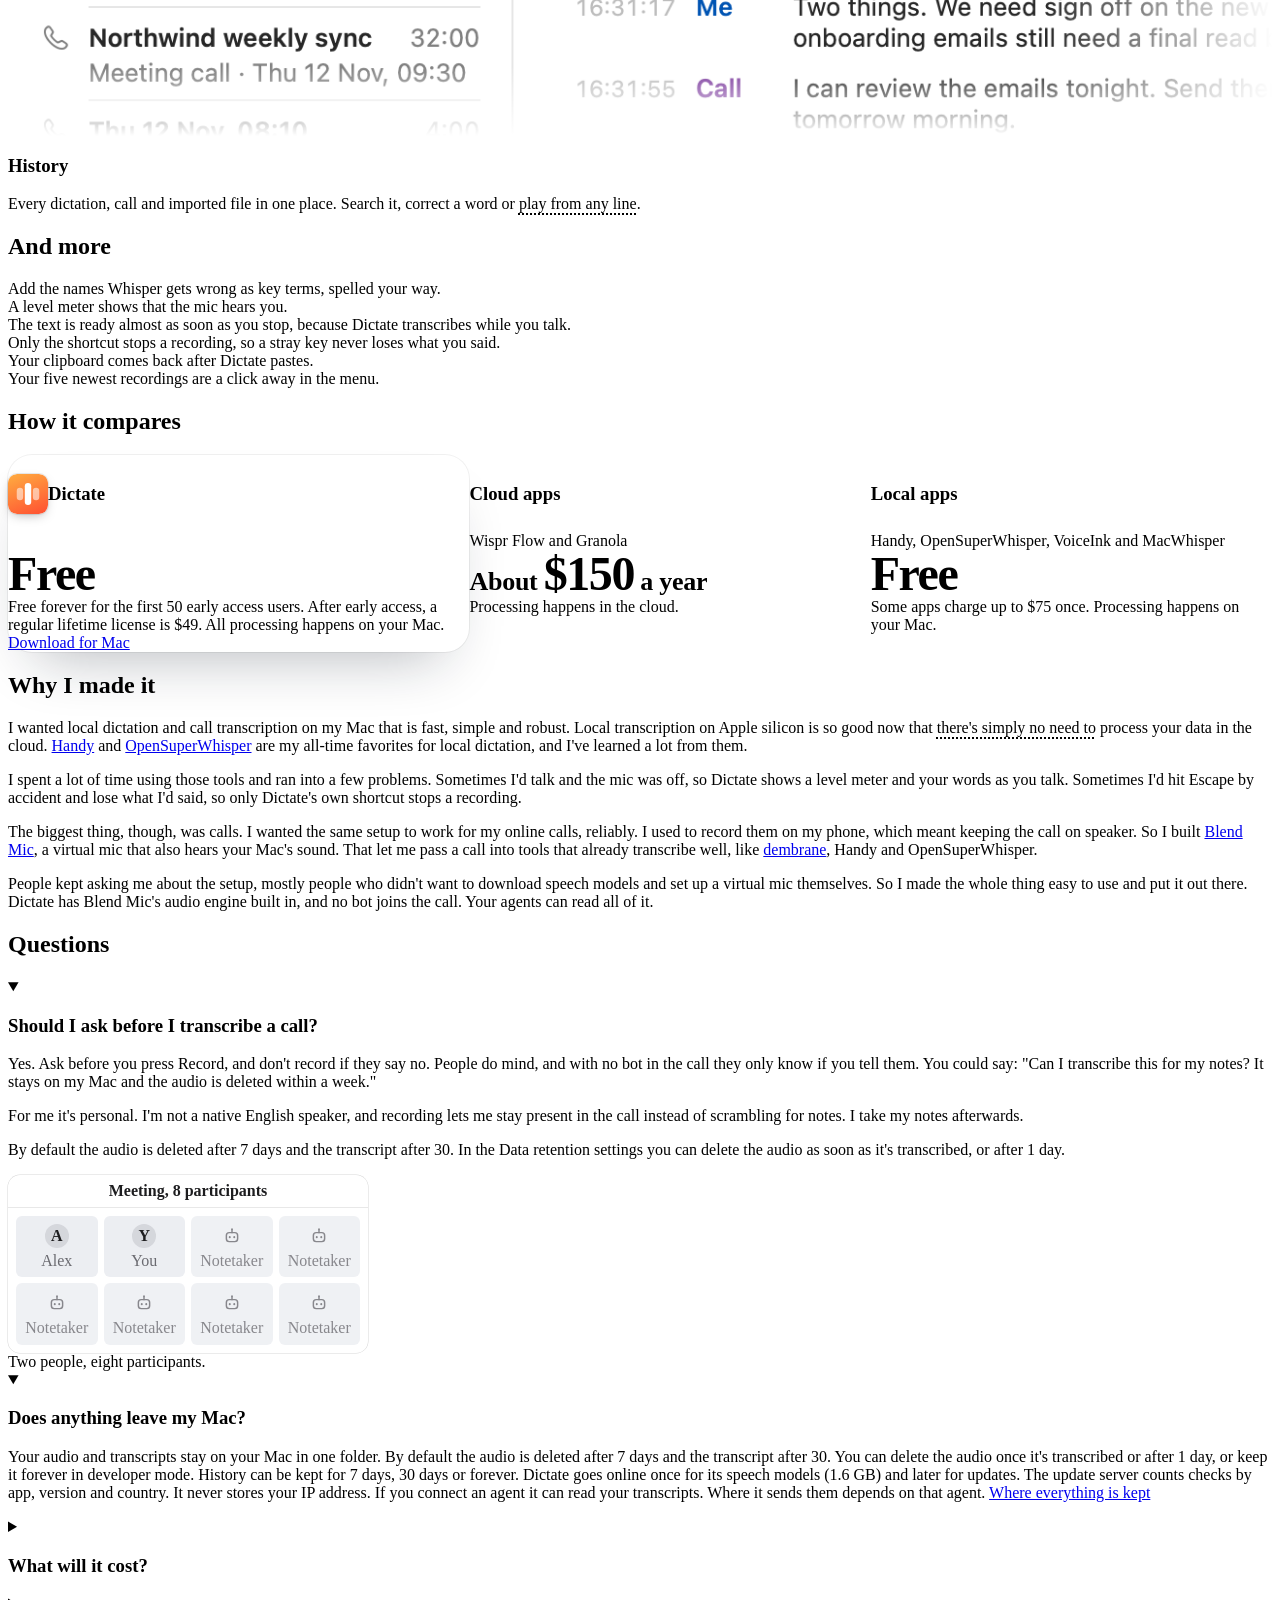
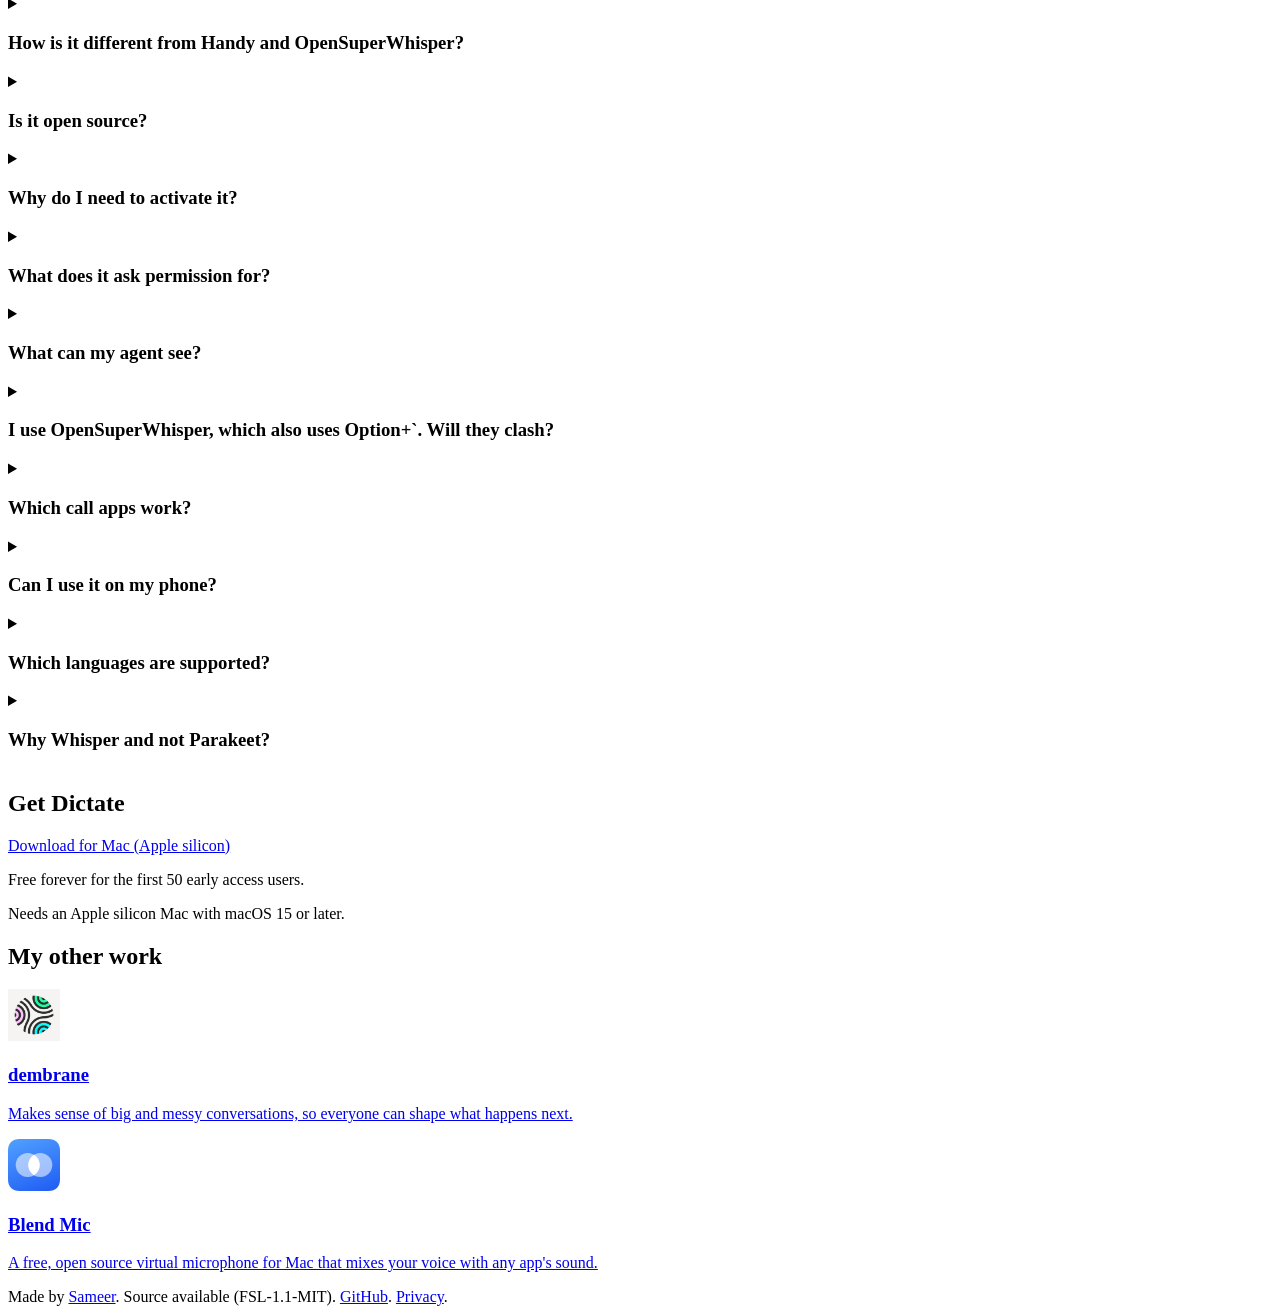
==== commit b85db0cf: "feat(site): blend mic feeds calls into other transcription tools" ====
--- a/site/index.html
+++ b/site/index.html
@@ -332,7 +332,7 @@
     <h2 class="sr">Why I made it</h2>
     <p>I wanted local dictation and call transcription on my Mac that is fast, simple and robust. Local transcription on Apple silicon is so good now that <span class="note"><button type="button" class="note-mark" aria-describedby="note-local" aria-expanded="false">there's simply no need to</button><span class="note-pop" id="note-local" role="tooltip" hidden>Mostly. Local models still slip when you switch languages mid-sentence. They also do worse in languages Whisper knows less well. A noisy room trips up every model, cloud ones included.</span></span> process your data in the cloud. <a href="https://handy.computer">Handy</a> and <a href="https://github.com/Starmel/OpenSuperWhisper">OpenSuperWhisper</a> are my all-time favorites for local dictation, and I've learned a lot from them.</p>
     <p>I spent a lot of time using those tools and ran into a few problems. Sometimes I'd talk and the mic was off, so Dictate shows a level meter and your words as you talk. Sometimes I'd hit Escape by accident and lose what I'd said, so only Dictate's own shortcut stops a recording.</p>
-    <p>The biggest thing, though, was calls. I wanted the same setup to work for my online calls, reliably. I used to record them on my phone, which meant keeping the call on speaker. So I built <a href="https://spashii.github.io/blend/">Blend Mic</a>, a virtual mic that also hears your Mac's sound.</p>
+    <p>The biggest thing, though, was calls. I wanted the same setup to work for my online calls, reliably. I used to record them on my phone, which meant keeping the call on speaker. So I built <a href="https://spashii.github.io/blend/">Blend Mic</a>, a virtual mic that also hears your Mac's sound. That let me pass a call into tools that already transcribe well, like <a href="https://dembrane.com">dembrane</a>, Handy and OpenSuperWhisper.</p>
     <p>People kept asking me about the setup, mostly people who didn't want to download speech models and set up a virtual mic themselves. So I made the whole thing easy to use and put it out there. Dictate has Blend Mic's audio engine built in, and no bot joins the call. Your agents can read all of it.</p>
   </section>
 
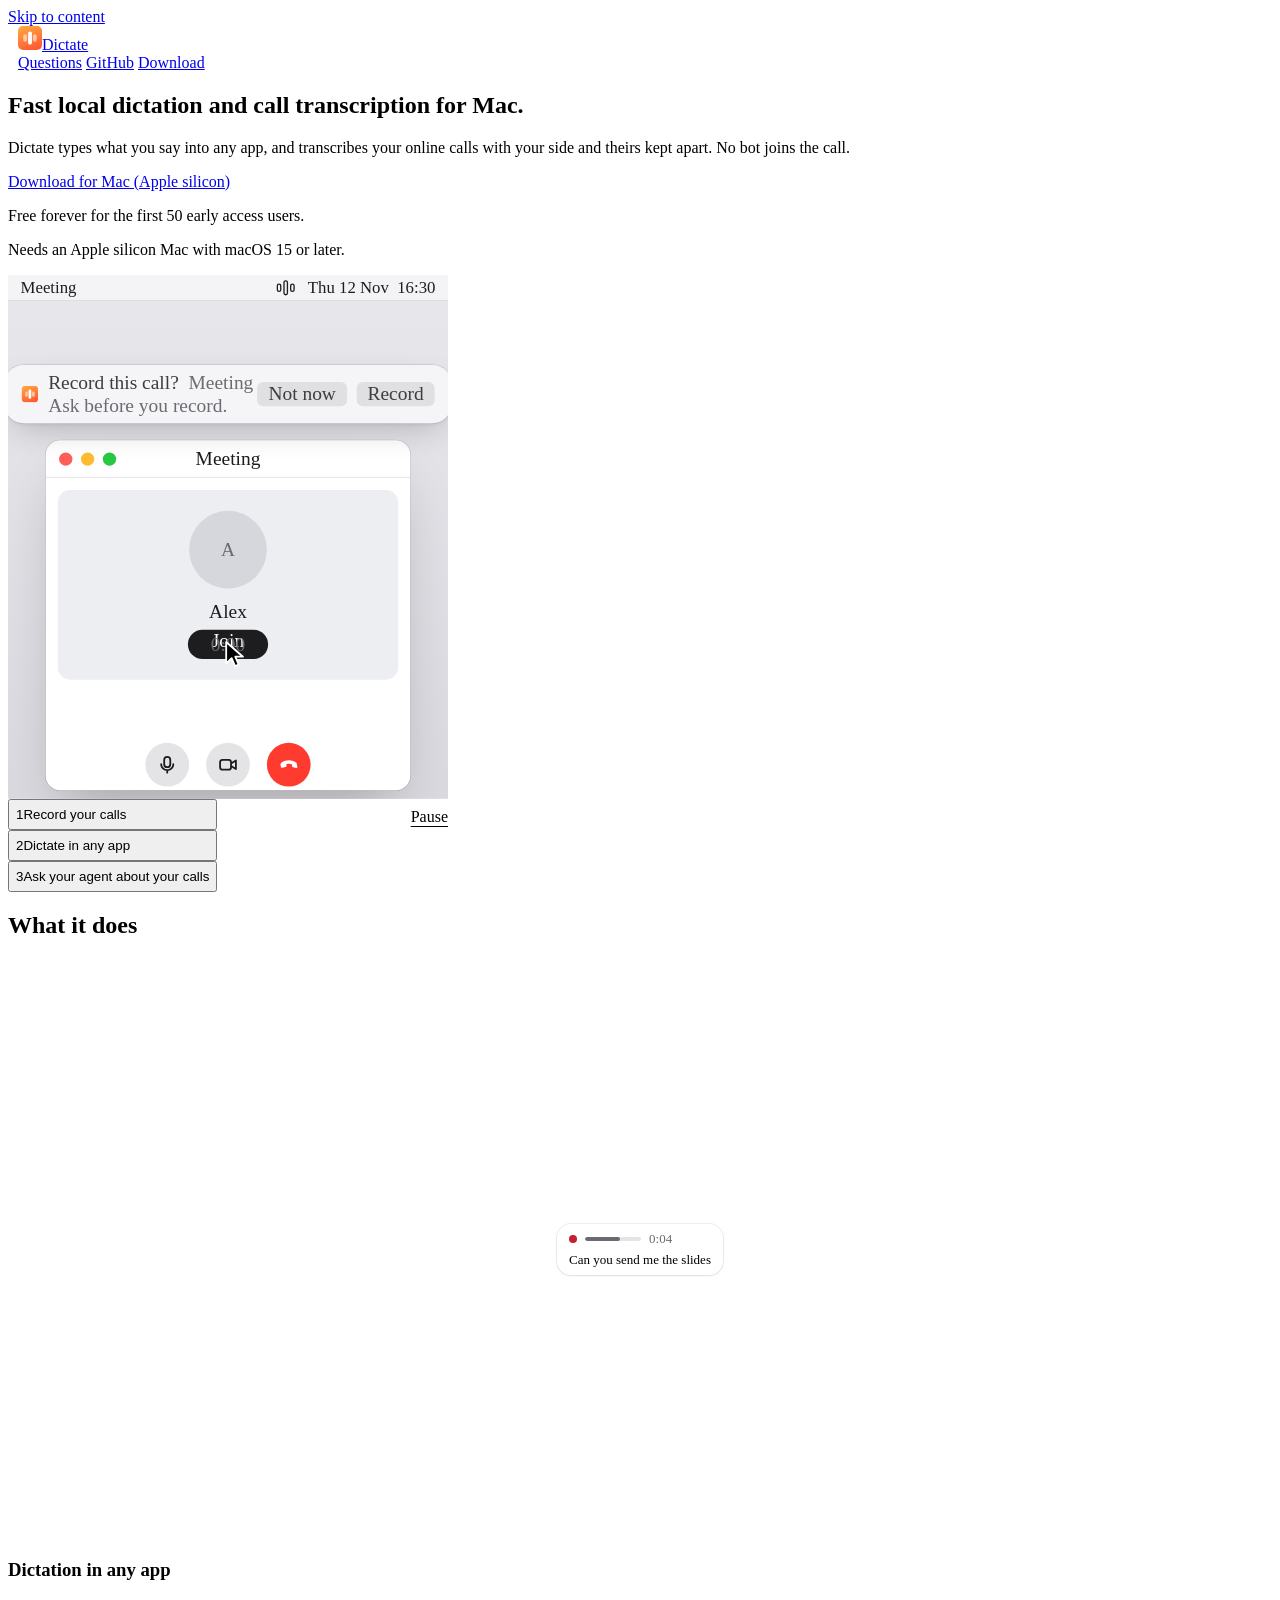
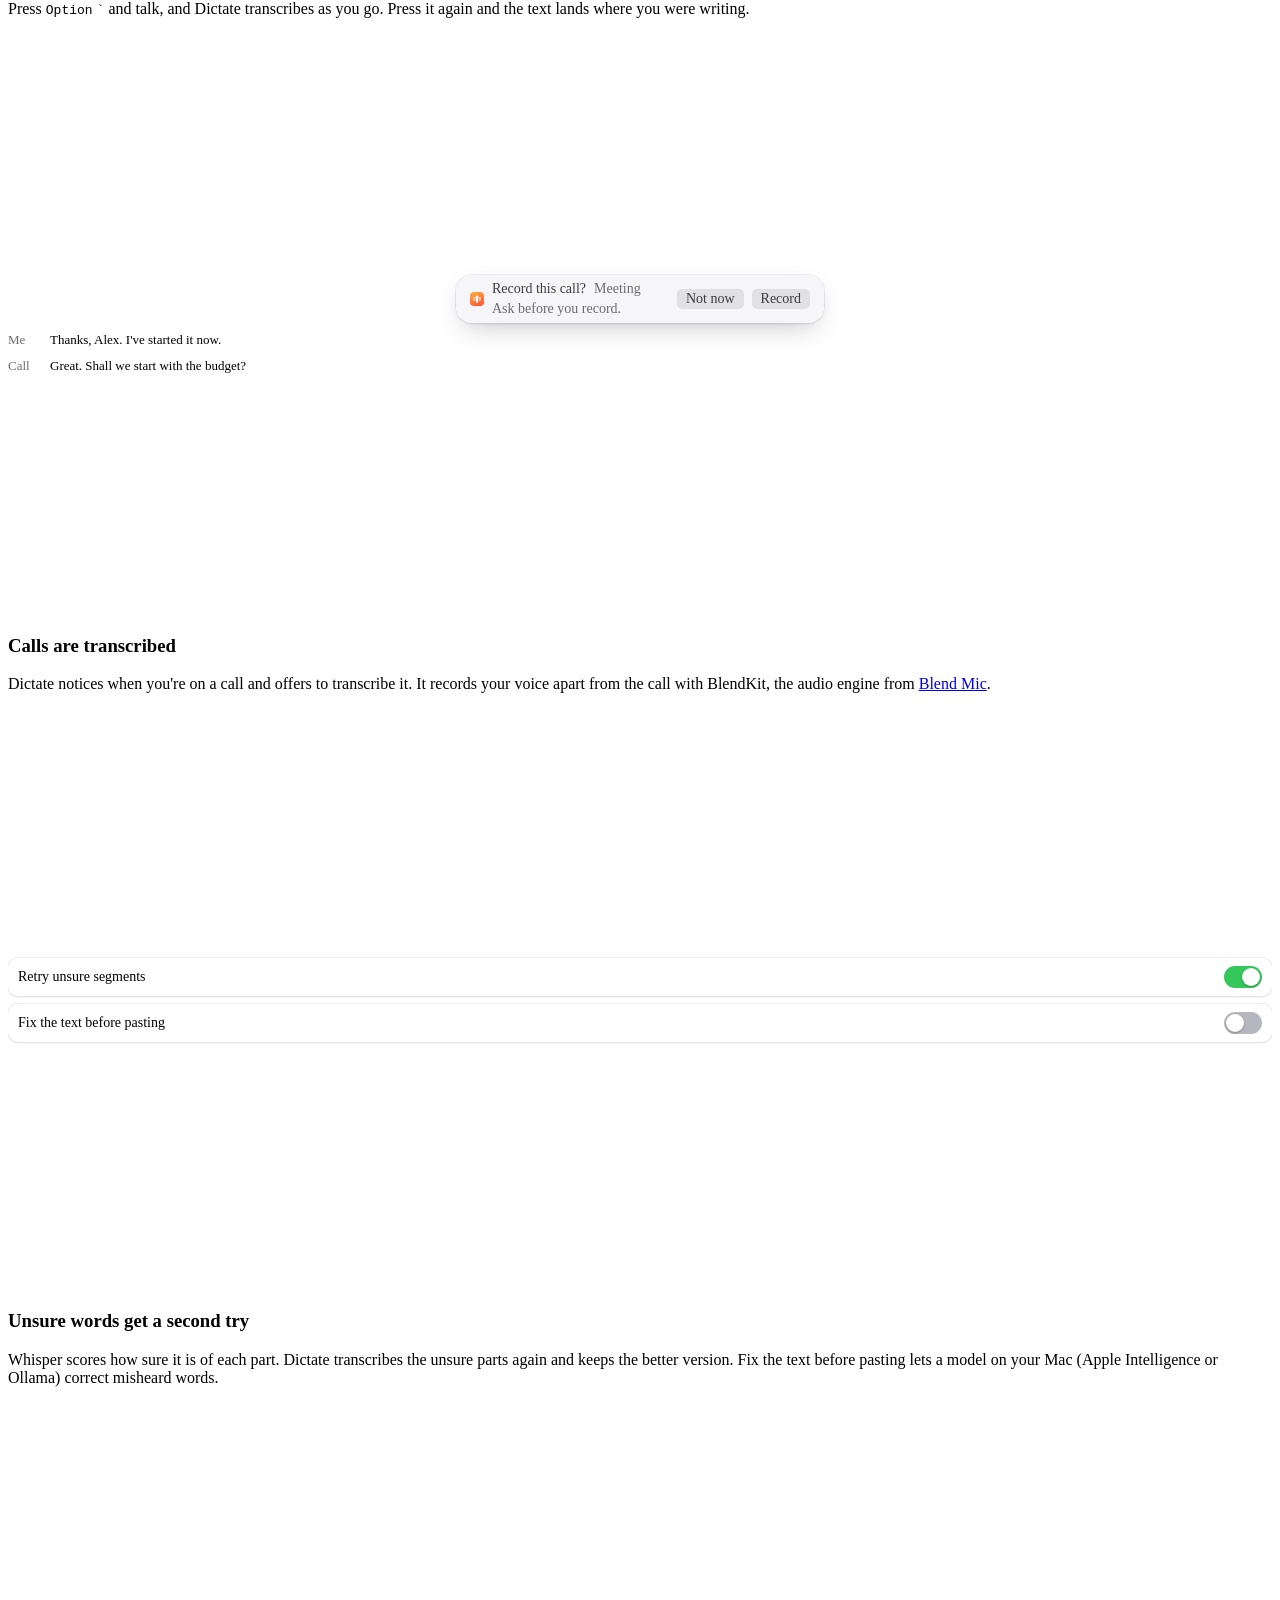
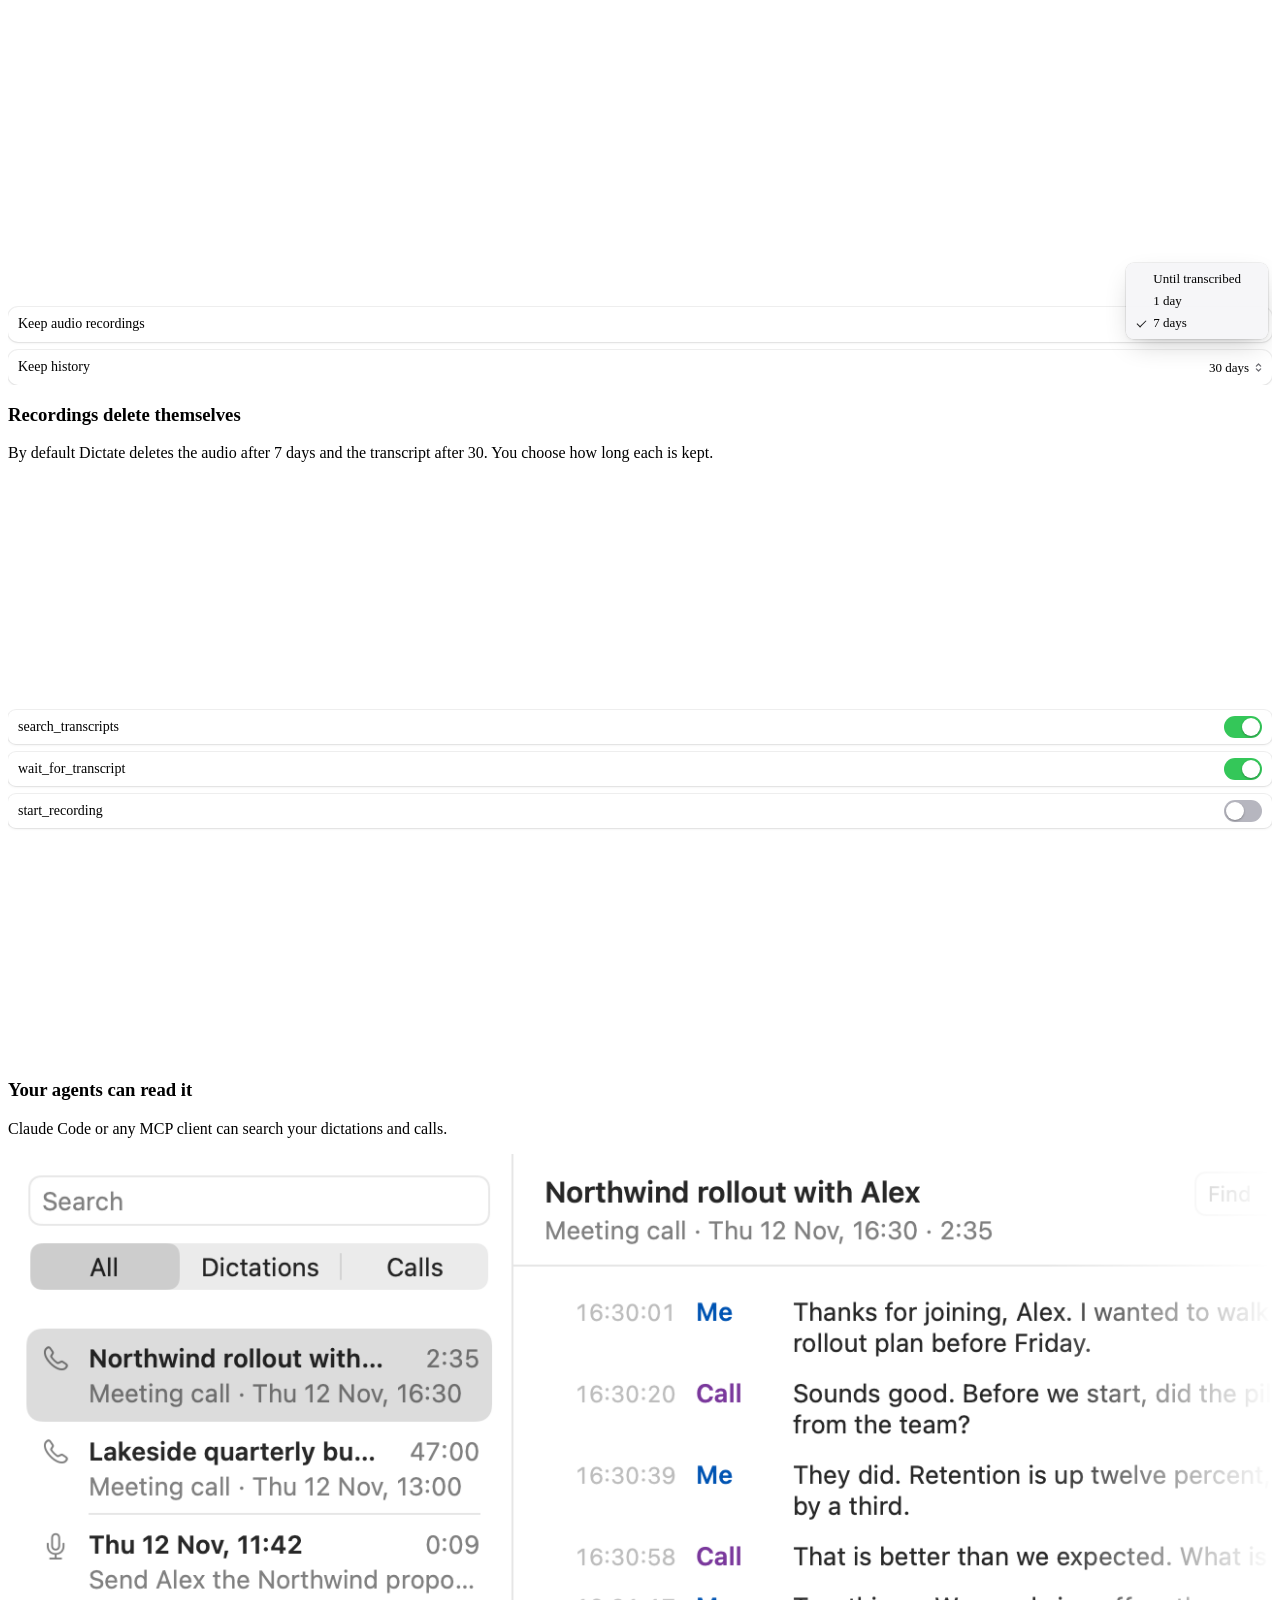
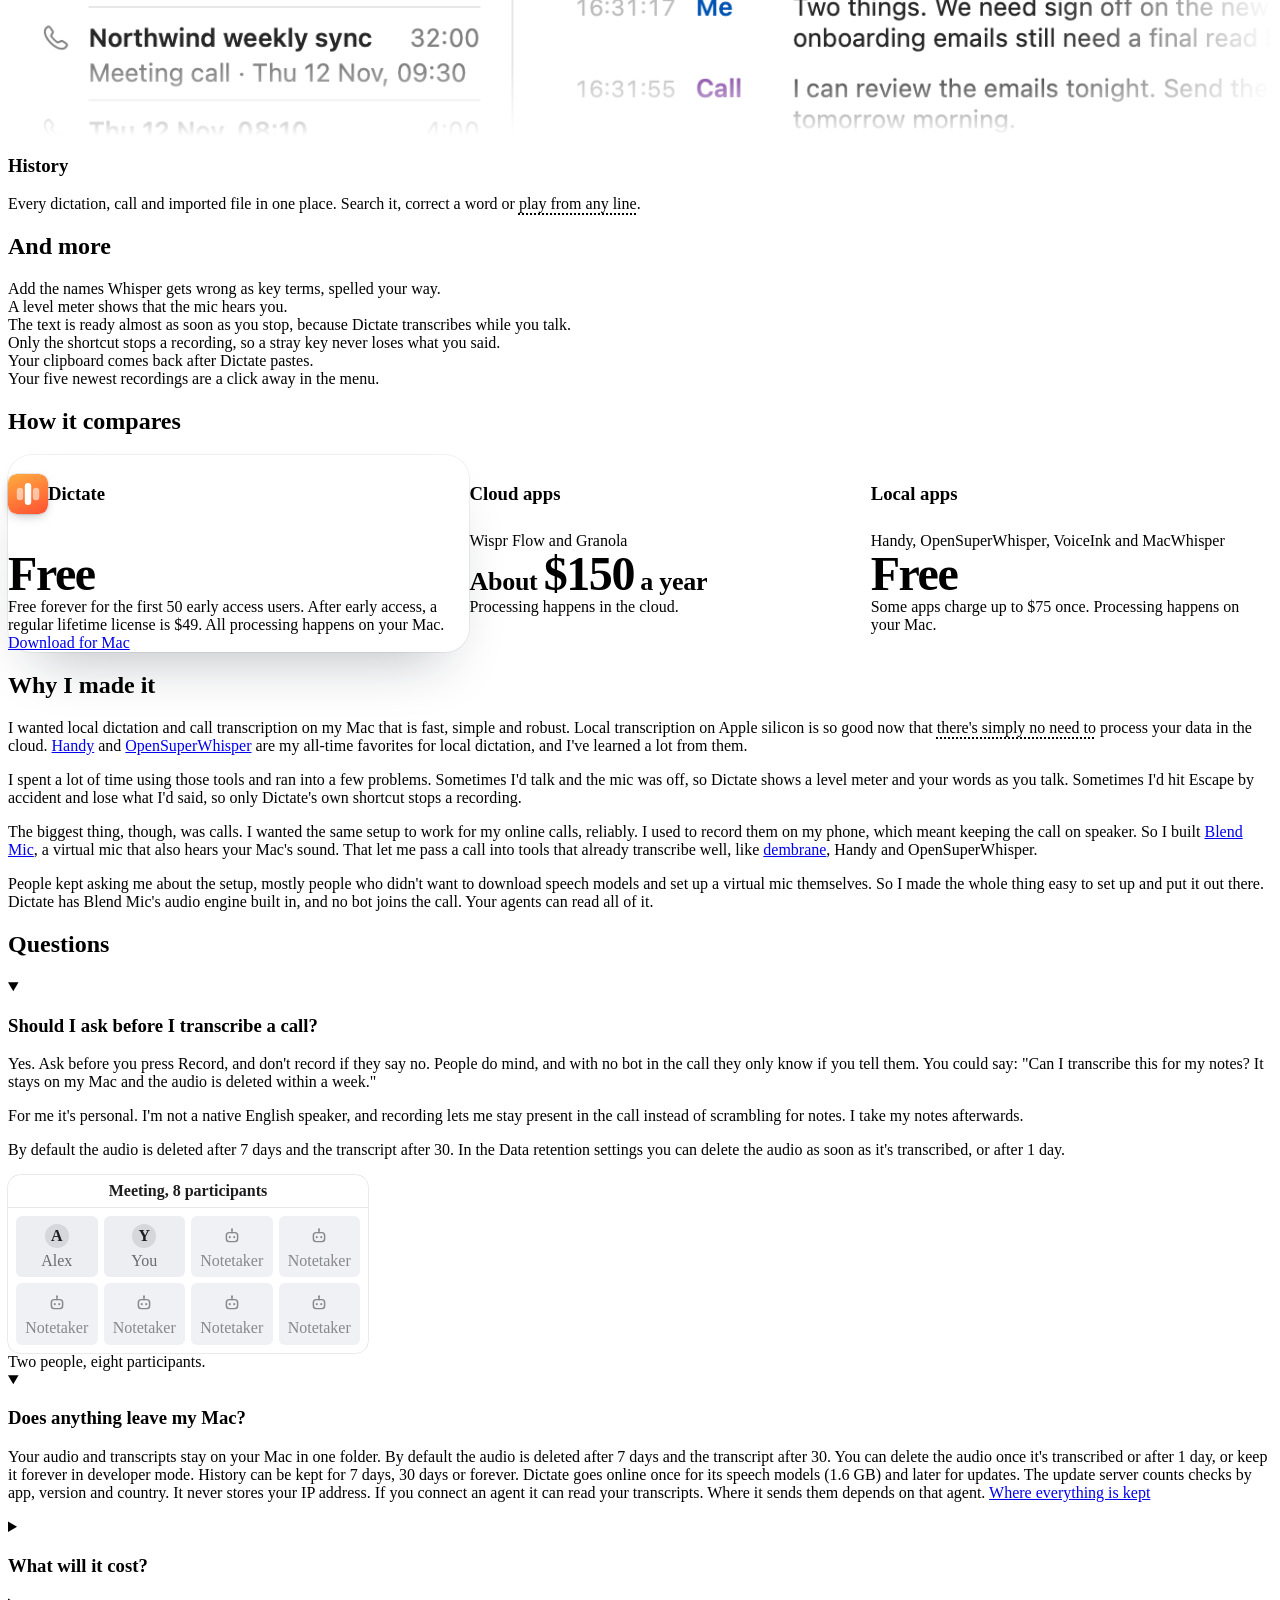
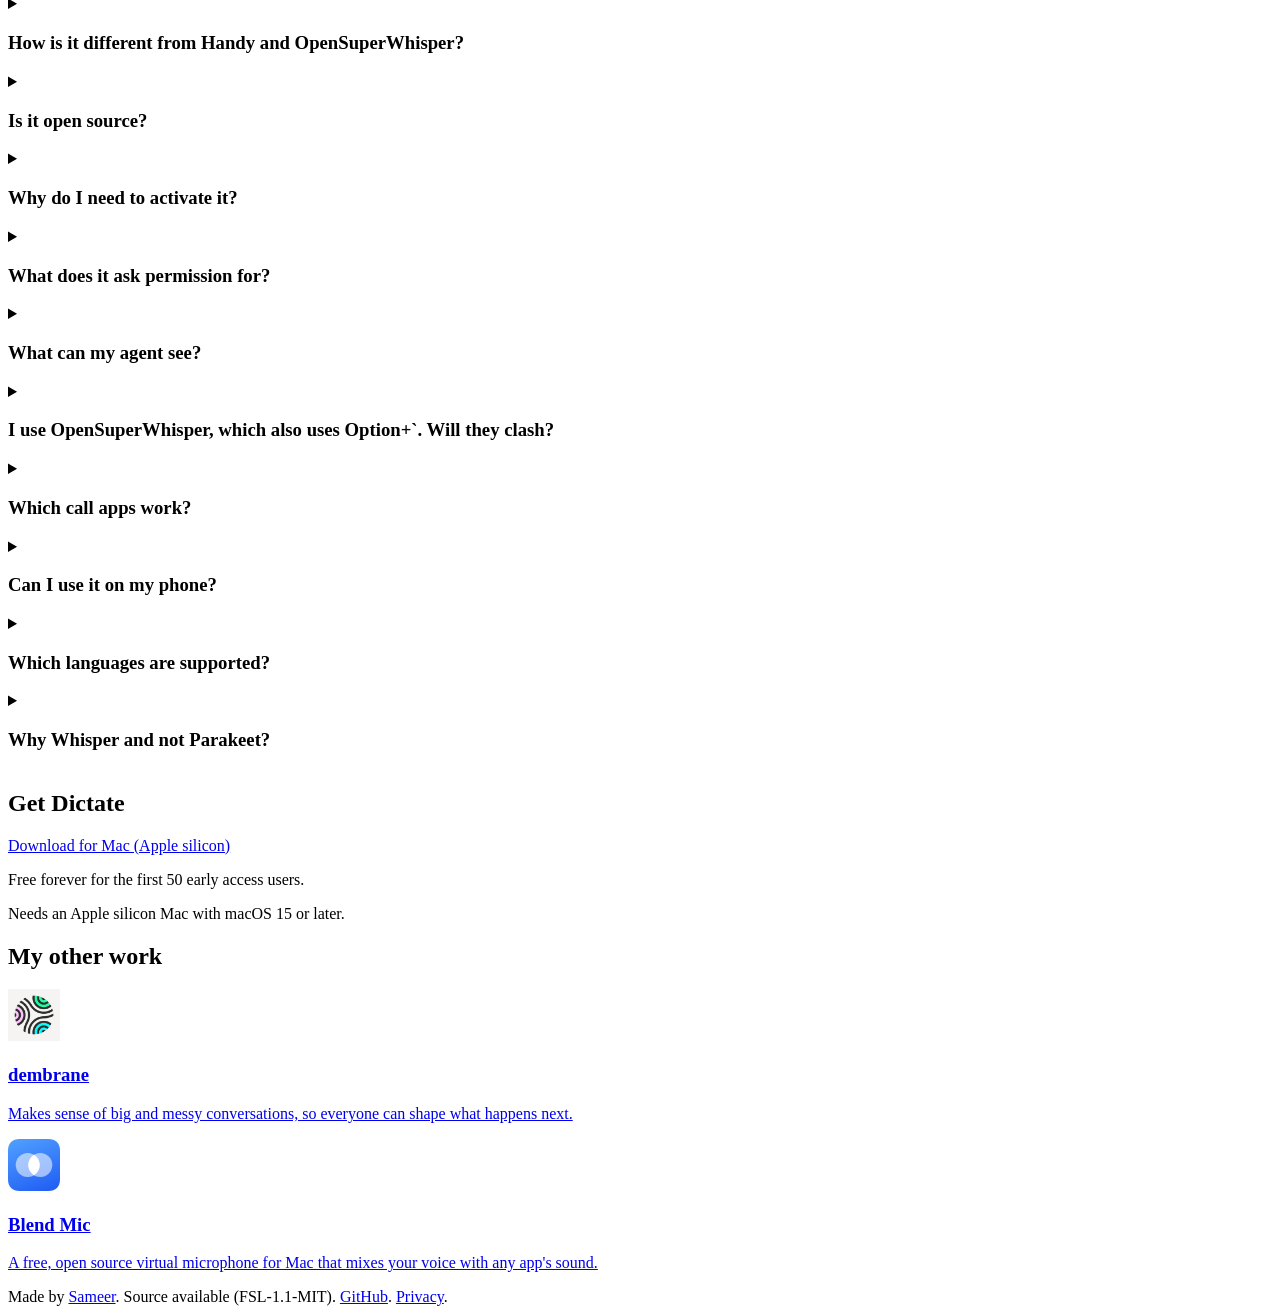
==== commit 72a3cbf5: "fix(site): easy to set up" ====
--- a/site/index.html
+++ b/site/index.html
@@ -333,7 +333,7 @@
     <p>I wanted local dictation and call transcription on my Mac that is fast, simple and robust. Local transcription on Apple silicon is so good now that <span class="note"><button type="button" class="note-mark" aria-describedby="note-local" aria-expanded="false">there's simply no need to</button><span class="note-pop" id="note-local" role="tooltip" hidden>Mostly. Local models still slip when you switch languages mid-sentence. They also do worse in languages Whisper knows less well. A noisy room trips up every model, cloud ones included.</span></span> process your data in the cloud. <a href="https://handy.computer">Handy</a> and <a href="https://github.com/Starmel/OpenSuperWhisper">OpenSuperWhisper</a> are my all-time favorites for local dictation, and I've learned a lot from them.</p>
     <p>I spent a lot of time using those tools and ran into a few problems. Sometimes I'd talk and the mic was off, so Dictate shows a level meter and your words as you talk. Sometimes I'd hit Escape by accident and lose what I'd said, so only Dictate's own shortcut stops a recording.</p>
     <p>The biggest thing, though, was calls. I wanted the same setup to work for my online calls, reliably. I used to record them on my phone, which meant keeping the call on speaker. So I built <a href="https://spashii.github.io/blend/">Blend Mic</a>, a virtual mic that also hears your Mac's sound. That let me pass a call into tools that already transcribe well, like <a href="https://dembrane.com">dembrane</a>, Handy and OpenSuperWhisper.</p>
-    <p>People kept asking me about the setup, mostly people who didn't want to download speech models and set up a virtual mic themselves. So I made the whole thing easy to use and put it out there. Dictate has Blend Mic's audio engine built in, and no bot joins the call. Your agents can read all of it.</p>
+    <p>People kept asking me about the setup, mostly people who didn't want to download speech models and set up a virtual mic themselves. So I made the whole thing easy to set up and put it out there. Dictate has Blend Mic's audio engine built in, and no bot joins the call. Your agents can read all of it.</p>
   </section>
 
   <section class="faq" id="questions">
